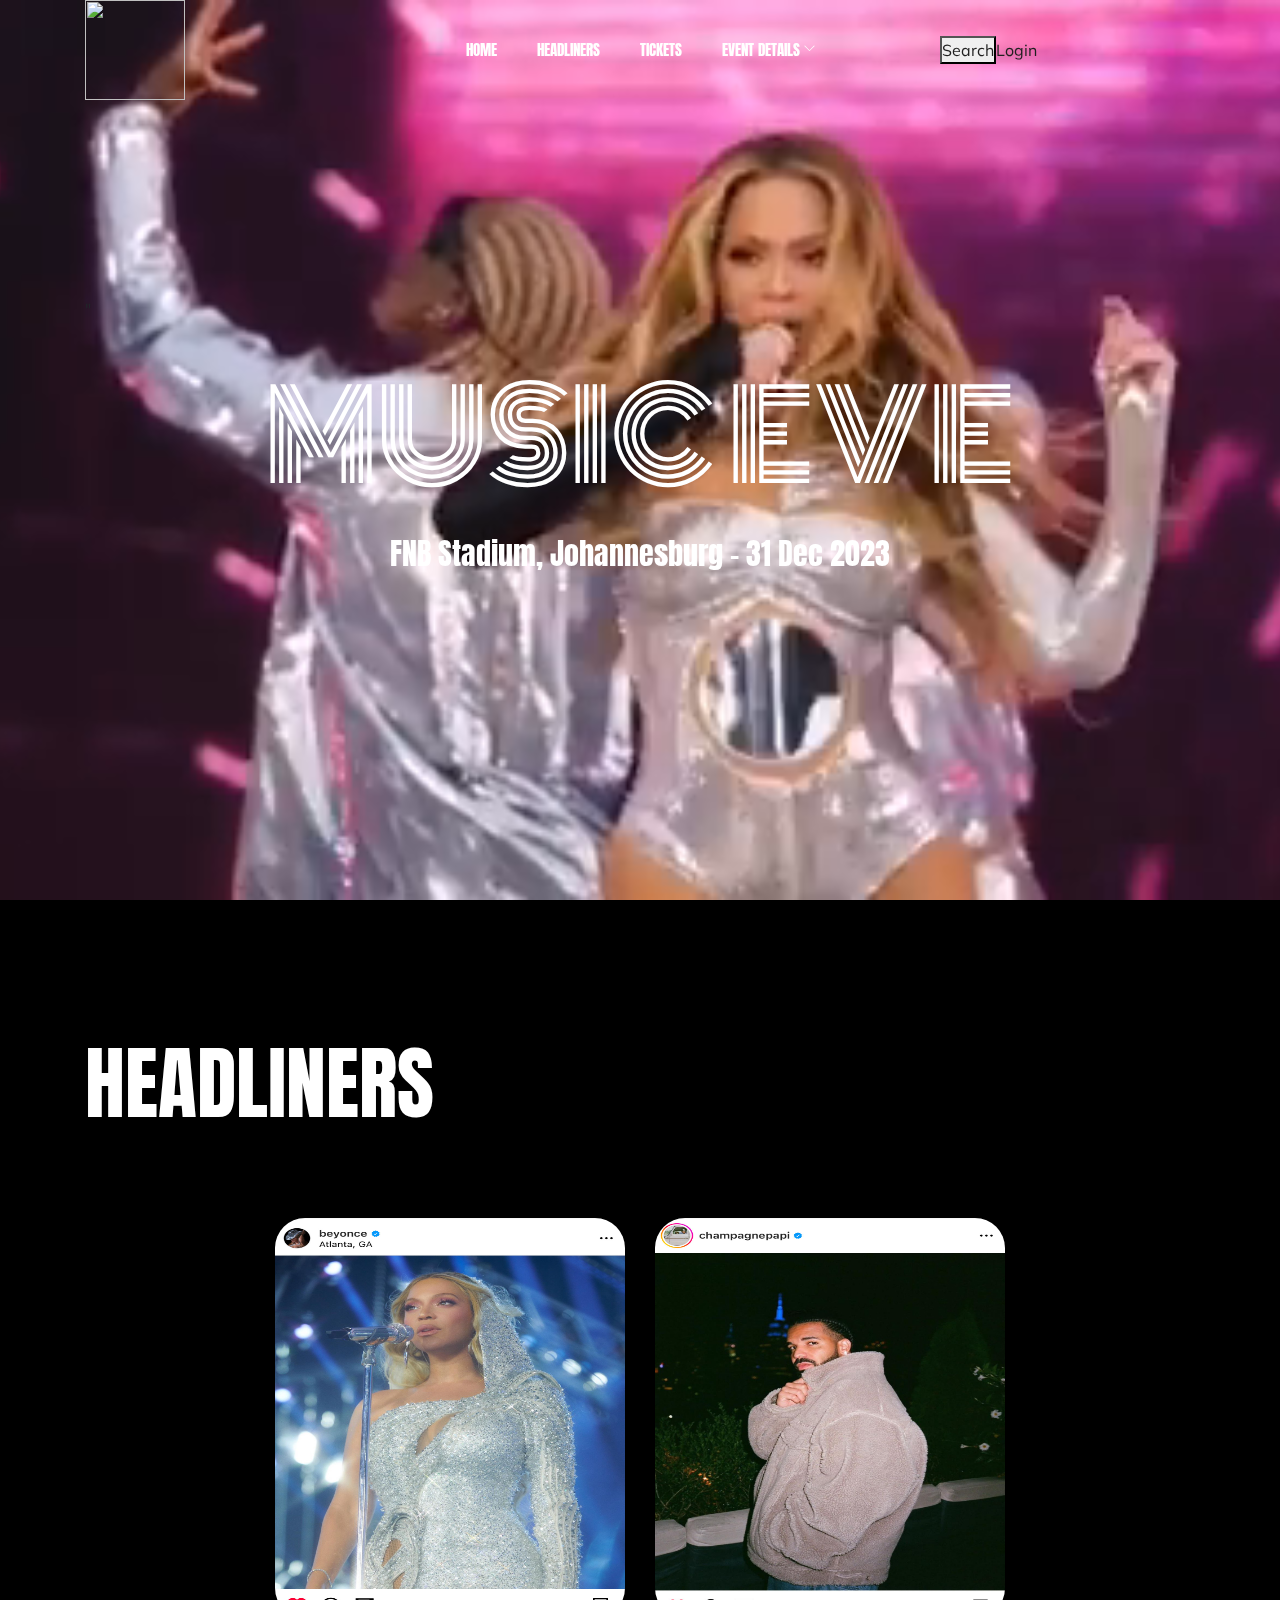
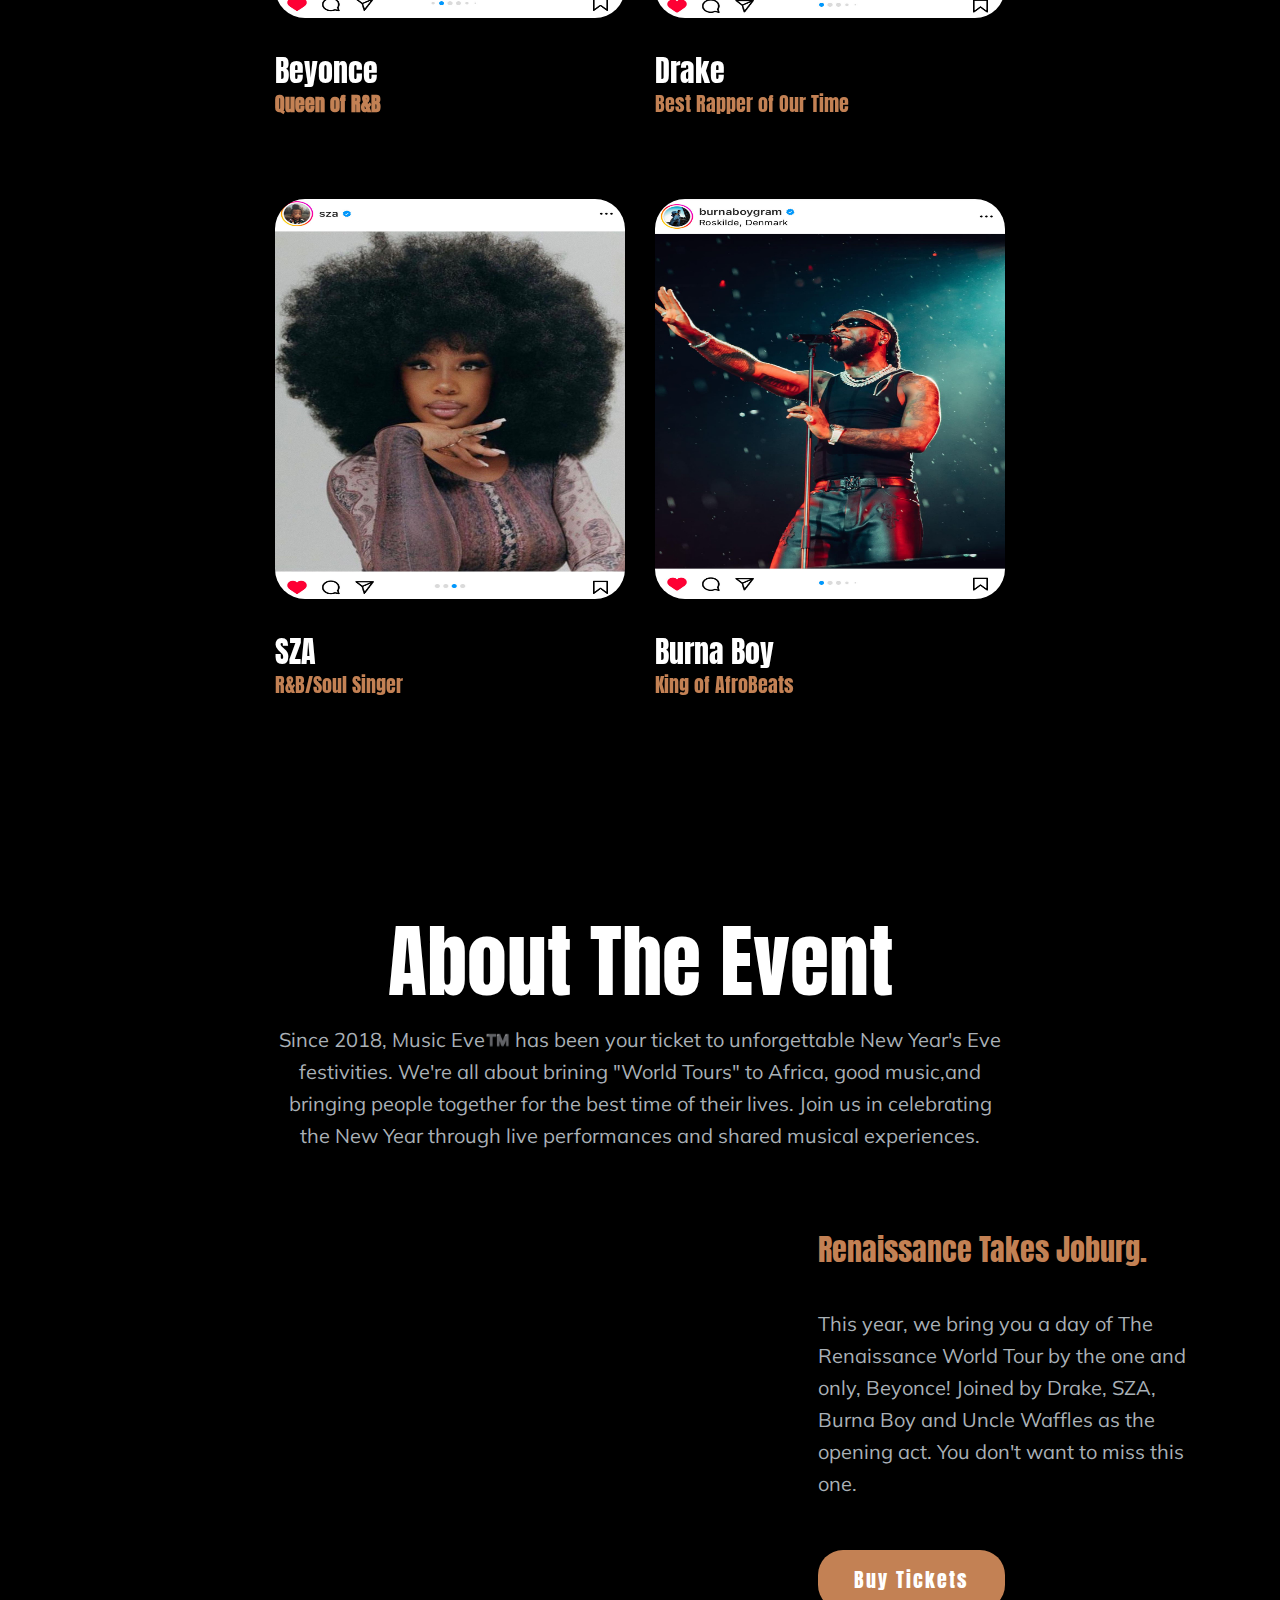
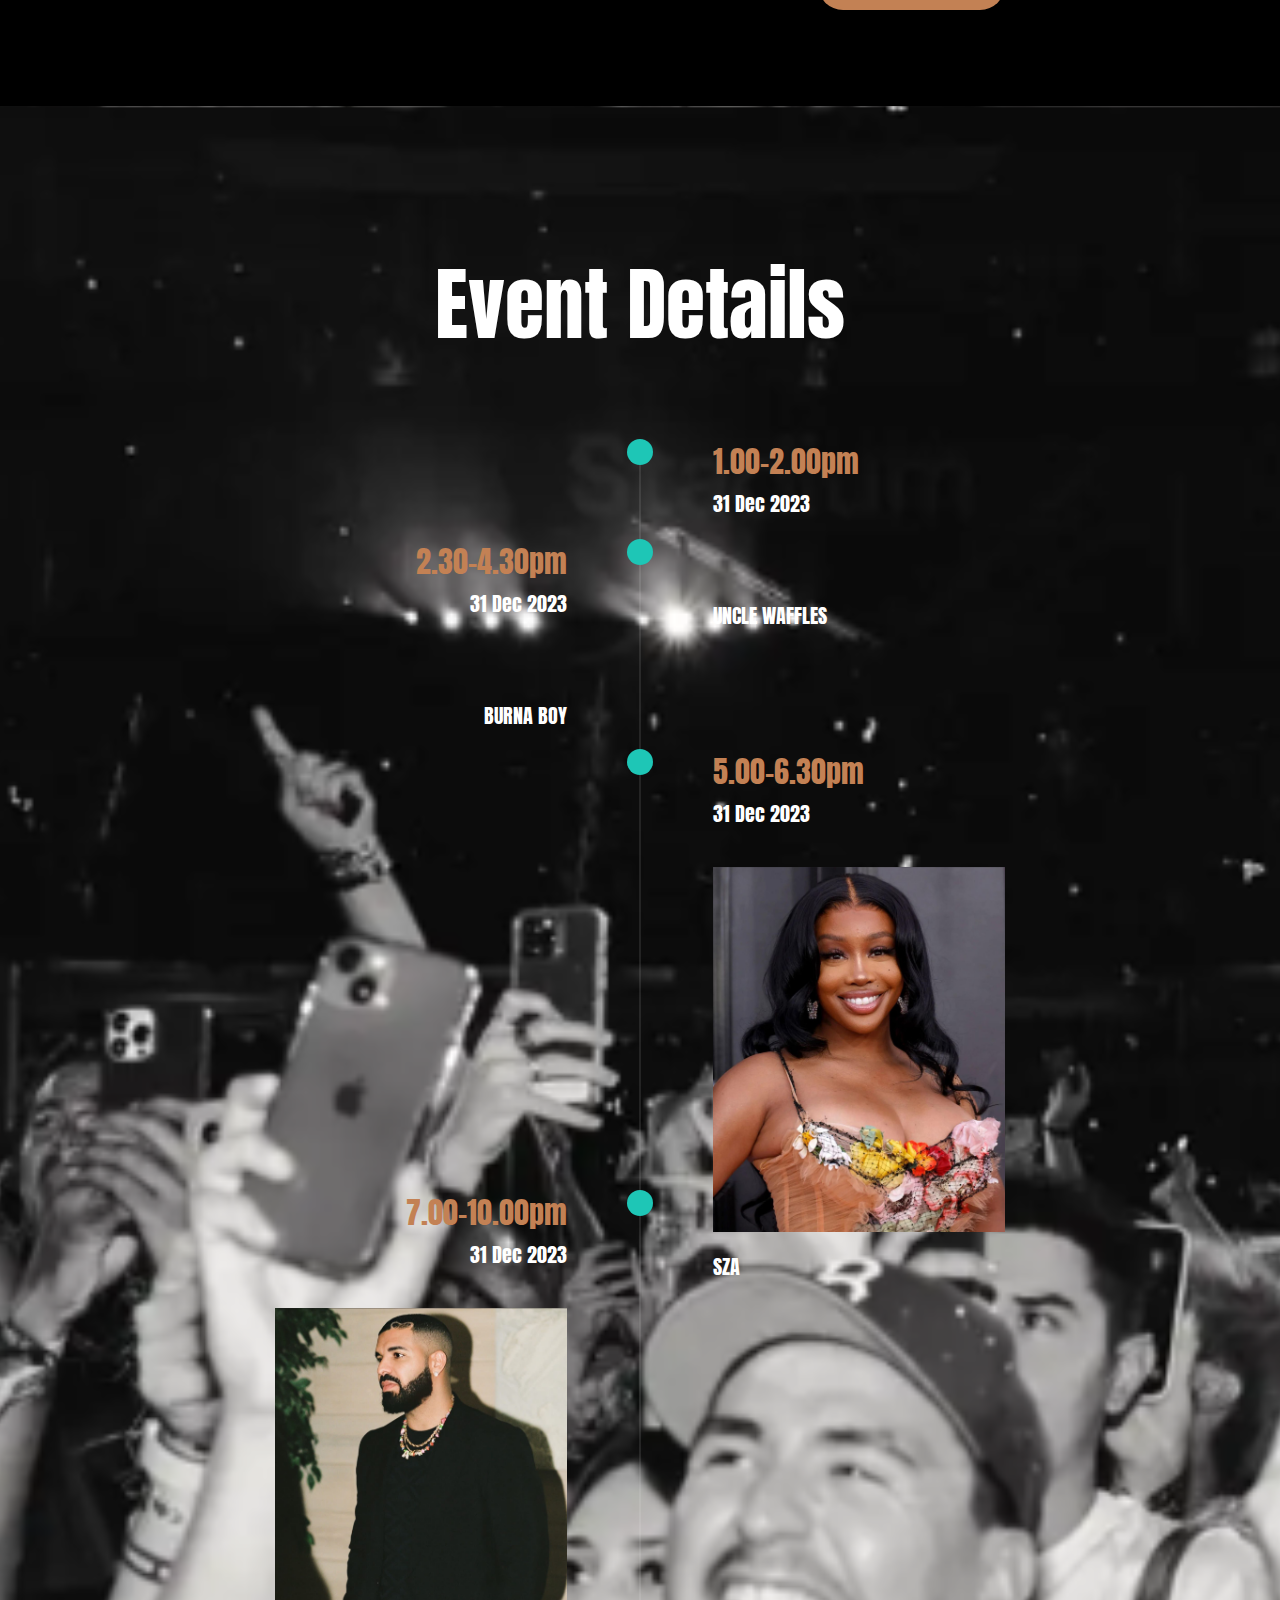
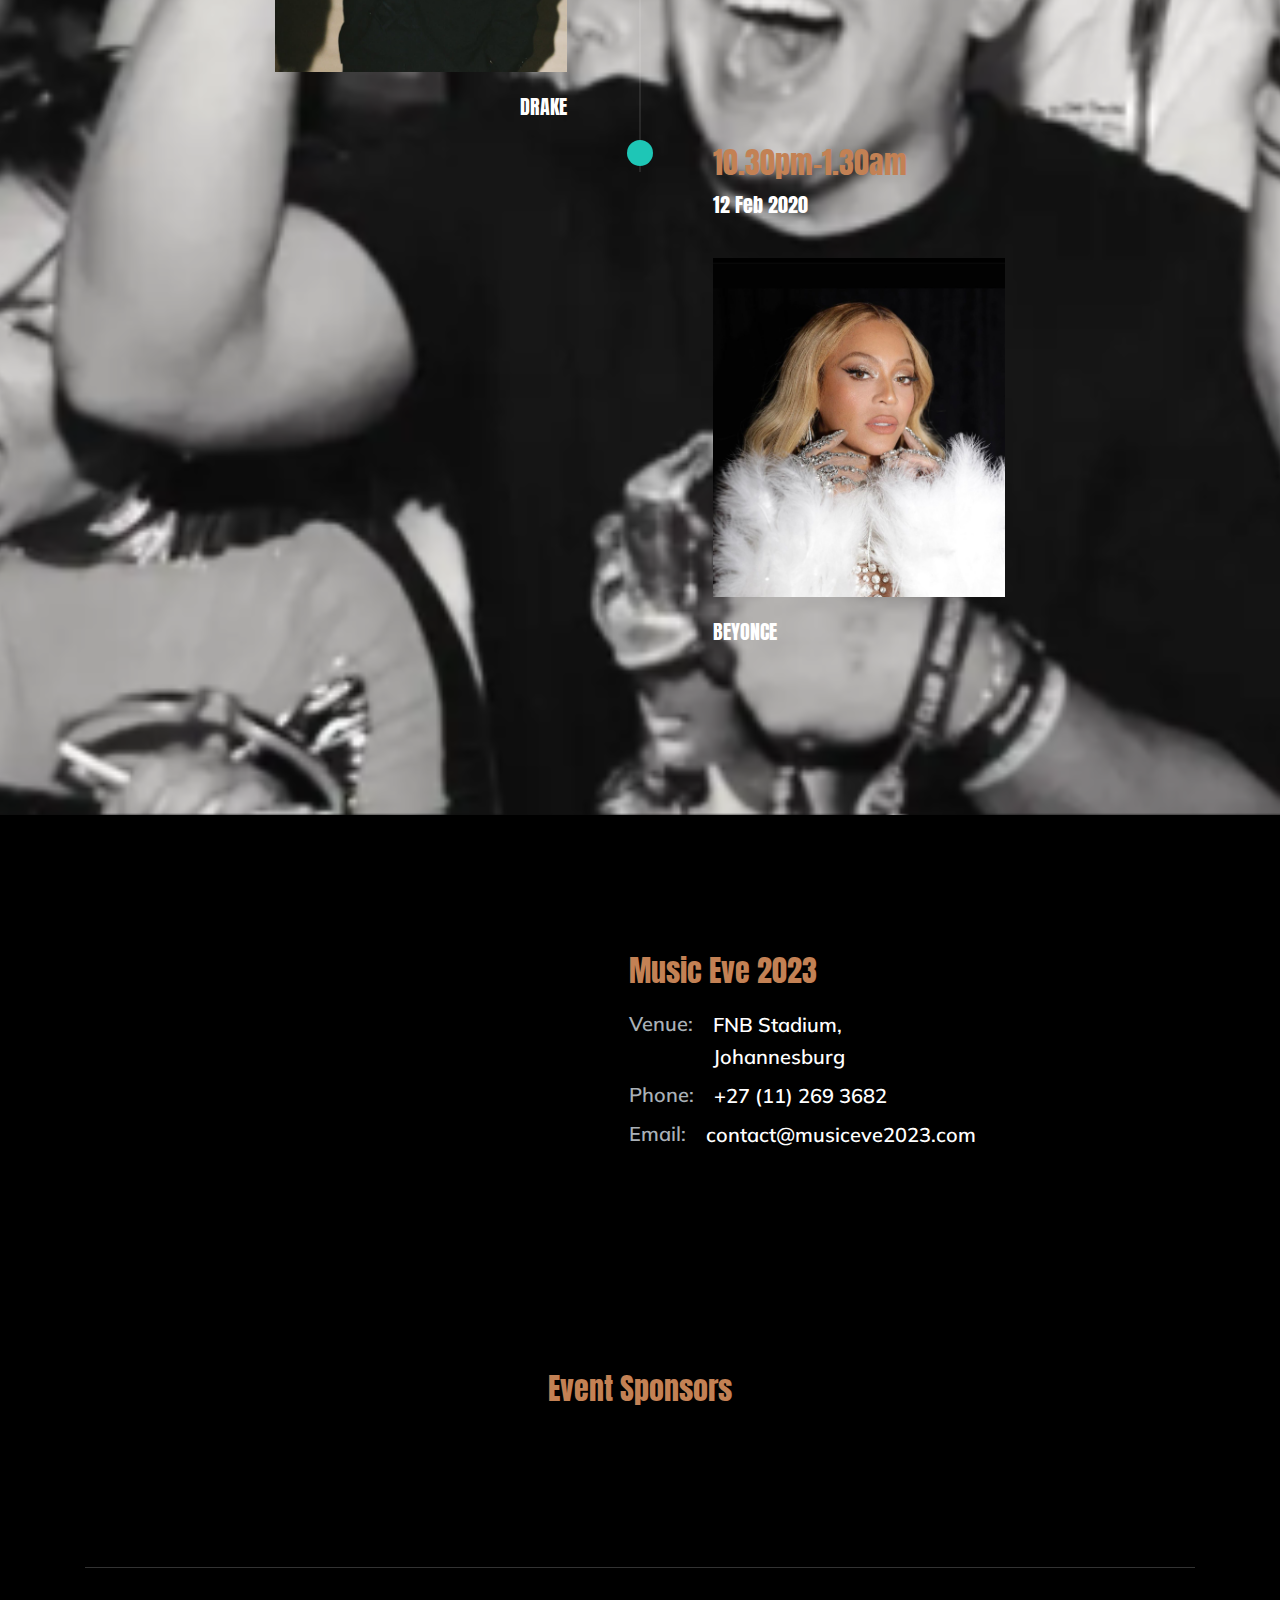
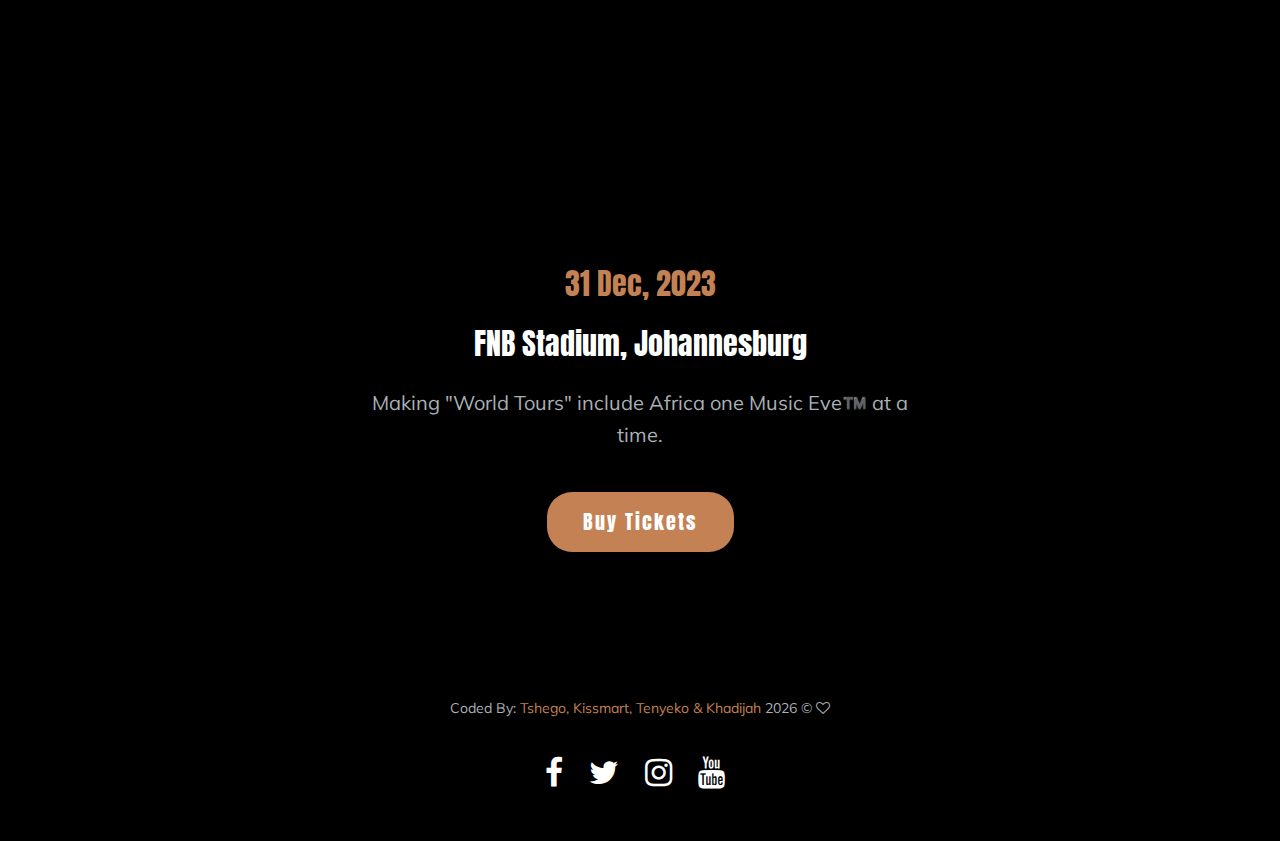
==== index.html @ 9829391b "updated" ====
<!DOCTYPE html>
<html class="no-js" lang="zxx">
  <head>
    <meta charset="utf-8" />
    <meta http-equiv="x-ua-compatible" content="ie=edge" />
    <title>MusicEve</title>
    <meta name="description" content="" />
    <meta name="viewport" content="width=device-width, initial-scale=1" />

    <!-- <link rel="manifest" href="site.webmanifest"> -->
    <link rel="shortcut icon" type="image/x-icon" href="img/favicon.png" />
    <!-- Place favicon.ico in the root directory -->

    <!-- CSS here --><style>
      * {
        margin: 0;
        padding: 0;
      }

      /* Default Design */
      .gfg-div {
        /* To make all elements center */
        display: flex;
        justify-content: center;
        align-items: center;

        /* Default Styling */
        margin: 20px auto;
        padding: 30px;
        font-size: 30px;
        width: 300px;
        height: 300px;
        background-color: darkseagreen;
        color: black;
      }

      /* For Desktop View */
      @media screen and (min-width: 1024px) {
        .gfg-div {
          background-color: #63c971;
          color: #fff;
        }
      }

      /* For Tablet View */
      @media screen and (min-device-width: 768px)
      and (max-device-width: 1024px) {
        .gfg-div {
          width: 400px;
          height: 400px;
          background-color: orange;
          color: black;
        }
      }

      /* For Mobile Portrait View */
      @media screen and (max-device-width: 480px)
      and (orientation: portrait) {
        .gfg-div {
          width: 200px;
          height: 200px;
          background-color: red;
          color: #fff;
        }
      }

      /* For Mobile Landscape View */
      @media screen and (max-device-width: 640px)
      and (orientation: landscape) {
        .gfg-div {
          width: 400px;
          height: 200px;
          background-color: cyan;
          color: black;
        }
      }

      /* For Mobile Phones Portrait or Landscape View */
      @media screen
      and (max-device-width: 640px) {
        .gfg-div {
          width: 400px;
          height: 200px;
          background-color: chartreuse;
          color: black;
        }
      }

      /* For iPhone 4 Portrait or Landscape View */
      @media screen and (min-device-width: 320px)
      and (-webkit-min-device-pixel-ratio: 2) {
        .gfg-div {
          width: 400px;
          height: 400px;
          background-color: brown;
          color: black;
        }
      }

      /* For iPhone 5 Portrait or Landscape View */
      @media (device-height: 568px)
      and (device-width: 320px)
      and (-webkit-min-device-pixel-ratio: 2) {
        .gfg-div {
          width: 400px;
          height: 400px;
          background-color: cornflowerblue;
          color: black;
        }
      }

      /* For iPhone 6 and 6 plus Portrait or Landscape View */
      @media (min-device-height: 667px)
      and (min-device-width: 375px)
      and (-webkit-min-device-pixel-ratio: 3) {
        .gfg-div {
          width: 400px;
          height: 400px;
          background-color: darkgoldenrod;
          color: black;
        }
      }
    </style>
    <link rel="stylesheet" href="css/bootstrap.min.css" />
    <link rel="stylesheet" href="css/owl.carousel.min.css" />
    <link rel="stylesheet" href="css/magnific-popup.css" />
    <link rel="stylesheet" href="css/font-awesome.min.css" />
    <link rel="stylesheet" href="css/themify-icons.css" />
    <link rel="stylesheet" href="css/gijgo.css" />
    <link rel="stylesheet" href="css/nice-select.css" />
    <link rel="stylesheet" href="css/animate.css" />
    <link rel="stylesheet" href="css/flaticon.css" />
    <link rel="stylesheet" href="css/slicknav.css" />

    <link rel="stylesheet" href="css/style.css" />
    <!-- <link rel="stylesheet" href="css/responsive.css"> -->
  </head>

  <body>
    <!--[if lte IE 9]>
      <p class="browserupgrade">
        You are using an <strong>outdated</strong> browser. Please
        <a href="https://browsehappy.com/">upgrade your browser</a> to improve
        your experience and security.
      </p>
    <![endif]-->

    <!-- header-start -->
    <header>
      <div class="header-area">
        <div id="sticky-header" class="main-header-area">
          <div class="container">
            <div class="header_bottom_border">
              <div class="row align-items-center">
                <div class="col-xl-3 col-lg-3">
                  <div class="logo">
                    <a href="index.html">
                      <img
                        src="https://media0.giphy.com/media/VCwlfY6euLud78jPTd/giphy-downsized-medium.gif"
                        alt=""
                        width="100"
                        height="100"
                      />
                    </a>
                  </div>
                </div>
                <div class="col-xl-6 col-lg-6">
                  <div class="main-menu d-none d-lg-block">
                    <nav>
                      <ul id="navigation">
                        <li><a href="index.html">Home</a></li>
                        <li><a href="#headliners">Headliners</a></li>
                        <li>
                          <a href="tickets.html">Tickets</a>
                        </li>
                        <li>
                          <a href="#"
                            >Event Details <i class="ti-angle-down"></i
                          ></a>
                          <ul class="submenu">
                            <li><a href="#about">About</a></li>
                            <li><a href="contact.html">Contact</a></li>
                            <li>
                              <a href="blog.html">Blog</a>
                            </li>
                          </ul>
                        </li>
                      </ul>
                    </nav>
                  </div>
                </div>
                <div class="col-xl-3 col-lg-3 d-none d-lg-block">
                  <div class="search-login-container">
                  <button onclick="search()">Search</button>
                    <div id="searchResults">
                    </div>
                    <div>
                        <a href="login.html">Login</a>
                      </div>
                    </div>
                  </div>
                </div>
                <div class="col-12">
                  <div class="mobile_menu d-block d-lg-none"></div>
                </div>
              </div>
            </div>
          </div>
        </div>
      </div>
    </header>
    <!-- header-end -->

    <!-- slider_area_start -->
    <div class="slider_area">
      <div class="single_slider d-flex align-items-center slider_bg_1">
        <div class="container">
          "<video
            id="background-video"
            autoplay
            loop
            muted
            poster="img/banner/banner.PNG"
          >
            <source src="img/banner/bannervid.mp4" type="video/mp4" />
          </video>
          <div class="row align-items-center justify-content-center">
            <div class="col-xl-12">
              <div class="slider_text text-center">
                <h3
                  class="wow fadeInLeft"
                  data-wow-duration="1s"
                  data-wow-delay=".4s"
                >
                  Music Eve
                </h3>
                <p
                  class="wow fadeInLeft"
                  data-wow-duration="1s"
                  data-wow-delay=".5s"
                >
                  FNB Stadium, Johannesburg - 31 Dec 2023
                </p>
              </div>
            </div>
          </div>
        </div>
      </div>
    </div>
    <!-- slider_area_end -->

    <!-- performar_area_start  -->
    <div id="headliners" class="performar_area black_bg">
      <div class="container">
        <div class="row">
          <div class="col-lg-12">
            <div class="section_title mb-80">
              <h3
                class="wow fadeInRight"
                data-wow-duration="1s"
                data-wow-delay=".3s"
              >
                HEADLINERS
              </h3>
            </div>
          </div>
        </div>
        <div class="row justify-content-center">
          <div class="col-lg-8">
            <div class="row">
              <div class="col-lg-6 col-md-6">
                <div
                  class="single_performer wow fadeInUp"
                  data-wow-duration="1s"
                  data-wow-delay=".3s"
                >
                  <div data-tilt class="thumb">
                    <img
                      src="img/performer/IMG_6556.jpeg"
                      height="400"
                      alt=""
                    />
                  </div>
                  <div class="performer_heading">
                    <h4>Beyonce</h4>
                    <span><strong> Queen of R&B</strong></span>
                  </div>
                </div>
              </div>
              <div class="col-lg-6 col-md-6">
                <div
                  class="single_performer wow fadeInUp"
                  data-wow-duration="1s"
                  data-wow-delay=".4s"
                >
                  <div data-tilt class="thumb">
                    <img
                      src="img/performer/IMG_6555.jpeg"
                      height="400"
                      alt=""
                    />
                  </div>
                  <div class="performer_heading">
                    <h4>Drake</h4>
                    <span>Best Rapper of Our Time</span>
                  </div>
                </div>
              </div>
              <div class="col-lg-6 col-md-6">
                <div
                  class="single_performer wow fadeInUp"
                  data-wow-duration="1s"
                  data-wow-delay=".5s"
                >
                  <div data-tilt class="thumb">
                    <img
                      src="img/performer/IMG_6550.jpeg"
                      height="400"
                      alt=""
                    />
                  </div>
                  <div class="performer_heading">
                    <h4>SZA</h4>
                    <span>R&B/Soul Singer</span>
                  </div>
                </div>
              </div>
              <div class="col-lg-6 col-md-6">
                <div
                  class="single_performer wow fadeInUp"
                  data-wow-duration="1s"
                  data-wow-delay=".6s"
                >
                  <div data-tilt class="thumb">
                    <img
                      src="img/performer/IMG_6557.jpeg"
                      height="400"
                      alt=""
                    />
                  </div>
                  <div class="performer_heading">
                    <h4>Burna Boy</h4>
                    <span>King of AfroBeats</span>
                  </div>
                </div>
              </div>
            </div>
          </div>
        </div>
      </div>
    </div>
    <!-- performar_area_end  -->

    <!-- about_area_start  -->
    <div id="about" class="about_area black_bg">
      <div class="container">
        <div class="row justify-content-center">
          <div class="col-lg-8">
            <div class="section_title text-center mb-80">
              <br />
              <br />
              <br />
              <h3
                class="wow fadeInRight"
                data-wow-duration="1s"
                data-wow-delay=".3s"
              >
                About The Event
              </h3>
              <p
                class="wow fadeInRight"
                data-wow-duration="1s"
                data-wow-delay=".4s"
              >
                Since 2018, Music Eve™️ has been your ticket to unforgettable
                New Year's Eve festivities. We're all about brining "World
                Tours" to Africa, good music,and bringing people together for
                the best time of their lives. Join us in celebrating the New
                Year through live performances and shared musical experiences.
              </p>
            </div>
          </div>
        </div>
        <div class="row align-items-center">
          <div class="col-lg-7 col-md-6">
            <div class="about_thumb">
              <div
                class="thumb_inner wow fadeInUp"
                data-wow-duration="1s"
                data-wow-delay=".3s"
              >
                <img
                  src="https://media.tenor.com/cliXbsdMbyoAAAAd/beyonce.gif"
                  alt=""
                />
              </div>
            </div>
          </div>
          <div class="col-lg-5 col-md-6">
            <div class="about_info pl-68">
              <h4
                class="wow fadeInLeft"
                data-wow-duration="1s"
                data-wow-delay=".5s"
              >
                Renaissance Takes Joburg.
              </h4>
              <p
                class="wow fadeInLeft"
                data-wow-duration="1s"
                data-wow-delay=".6s"
              >
                This year, we bring you a day of The Renaissance World Tour by
                the one and only, Beyonce! Joined by Drake, SZA, Burna Boy and
                Uncle Waffles as the opening act. You don't want to miss this
                one.
              </p>
              <a
                href="tickets.html"
                class="boxed-btn3 wow fadeInLeft"
                data-wow-duration="1s"
                data-wow-delay=".7s"
                >Buy Tickets</a
              >
              <br />
              <br />
              <br />
              <br />
              <br />
            </div>
          </div>
        </div>
      </div>

      <!-- about_area_end  -->

      <div class="program_details_area detials_bg_1">
        <div class="container">
          <div class="row">
            <div class="col-lg-12">
              <div
                class="section_title text-center mb-80 wow fadeInRight"
                data-wow-duration="1s"
                data-wow-delay=".3s"
              >
                <h3>Event Details</h3>
              </div>
            </div>
          </div>
          <div class="row justify-content-center">
            <div class="col-lg-8">
              <div class="program_detail_wrap">
                <div class="single_propram">
                  <div class="inner_wrap">
                    <div class="circle_img"></div>
                    <div class="porgram_top">
                      <span
                        class="wow fadeInLeft"
                        data-wow-duration="1s"
                        data-wow-delay=".3s"
                        >1.00-2.00pm</span
                      >
                      <h4
                        class="wow fadeInUp"
                        data-wow-duration="1s"
                        data-wow-delay=".4s"
                      >
                        31 Dec 2023
                      </h4>
                    </div>
                    <div
                      class="thumb wow fadeInUp"
                      data-wow-duration="1s"
                      data-wow-delay=".5s"
                    >
                      <img
                        src="https://i.scdn.co/image/ab6761610000e5eb9f4ce948decb16a7a31039d2"
                        alt=""
                      />
                    </div>
                    <h4
                      class="wow fadeInUp"
                      data-wow-duration="1s"
                      data-wow-delay=".6s"
                    >
                      UNCLE WAFFLES
                    </h4>
                  </div>
                </div>
                <div class="single_propram">
                  <div class="inner_wrap">
                    <div class="circle_img"></div>
                    <div class="porgram_top">
                      <span
                        class="wow fadeInRight"
                        data-wow-duration="1s"
                        data-wow-delay=".3s"
                        >2.30-4.30pm</span
                      >
                      <h4
                        class="wow fadeInRight"
                        data-wow-duration="1s"
                        data-wow-delay=".4s"
                      >
                        31 Dec 2023
                      </h4>
                    </div>
                    <div
                      class="thumb wow fadeInRight"
                      data-wow-duration="1s"
                      data-wow-delay=".5s"
                    >
                      <img
                        src="https://yt3.googleusercontent.com/P6SjTt-BXjTWeUcpBX-dDUcLhpCboucwr6PN0cpvR3Z7BNq7V0-CmUbVPjGbWyB33ZaO9APa=s900-c-k-c0x00ffffff-no-rj"
                        alt=""
                      />
                    </div>
                    <h4
                      class="wow fadeInRight"
                      data-wow-duration="1s"
                      data-wow-delay=".6s"
                    >
                      BURNA BOY
                    </h4>
                  </div>
                </div>
                <div class="single_propram">
                  <div class="inner_wrap">
                    <div class="circle_img"></div>
                    <div class="porgram_top">
                      <span
                        class="wow fadeInLeft"
                        data-wow-duration="1s"
                        data-wow-delay=".3s"
                        >5.00-6.30pm</span
                      >
                      <h4
                        class="wow fadeInUp"
                        data-wow-duration="1s"
                        data-wow-delay=".4s"
                      >
                        31 Dec 2023
                      </h4>
                    </div>
                    <div
                      class="thumb wow fadeInUp"
                      data-wow-duration="1s"
                      data-wow-delay=".5s"
                    >
                      <img src="img/program_details/solana.jpeg" alt="" />
                    </div>
                    <h4
                      class="wow fadeInUp"
                      data-wow-duration="1s"
                      data-wow-delay=".6s"
                    >
                      SZA
                    </h4>
                  </div>
                </div>
                <div class="single_propram">
                  <div class="inner_wrap">
                    <div class="circle_img"></div>
                    <div class="porgram_top">
                      <span
                        class="wow fadeInRight"
                        data-wow-duration="1s"
                        data-wow-delay=".3s"
                        >7.00-10.00pm</span
                      >
                      <h4
                        class="wow fadeInRight"
                        data-wow-duration="1s"
                        data-wow-delay=".4s"
                      >
                        31 Dec 2023
                      </h4>
                    </div>
                    <div
                      class="thumb wow fadeInRight"
                      data-wow-duration="1s"
                      data-wow-delay=".5s"
                    >
                      <img src="img/program_details/drizzy.jpeg" alt="" />
                    </div>
                    <h4
                      class="wow fadeInRight"
                      data-wow-duration="1s"
                      data-wow-delay=".6s"
                    >
                      DRAKE
                    </h4>
                  </div>
                </div>
                <div class="single_propram">
                  <div class="inner_wrap">
                    <div class="circle_img"></div>
                    <div class="porgram_top">
                      <span
                        class="wow fadeInLeft"
                        data-wow-duration="1s"
                        data-wow-delay=".3s"
                        >10.30pm-1.30am</span
                      >
                      <h4
                        class="wow fadeInUp"
                        data-wow-duration="1s"
                        data-wow-delay=".4s"
                      >
                        12 Feb 2020
                      </h4>
                    </div>
                    <div
                      class="thumb wow fadeInUp"
                      data-wow-duration="1s"
                      data-wow-delay=".5s"
                    >
                      <img src="img/program_details/bey.jpeg" alt="" />
                    </div>
                    <h4
                      class="wow fadeInUp"
                      data-wow-duration="1s"
                      data-wow-delay=".6s"
                    >
                      BEYONCE
                    </h4>
                  </div>
                </div>
              </div>
            </div>
          </div>
        </div>
      </div>

      <!-- map_area_start  -->
      <div id="venue" class="map_area">
        <div
          id="map"
          style="height: 0px; position: relative; overflow: hidden"
        ></div>
        <iframe
          src="https://www.google.com/maps/embed?pb=!1m18!1m12!1m3!1d3578.828789287767!2d27.980080474511663!3d-26.234752065217133!2m3!1f0!2f0!3f0!3m2!1i1024!2i768!4f13.1!3m3!1m2!1s0x1e95090d44757ecb%3A0x12892e9b33f65a14!2sFNB%20Stadium!5e0!3m2!1sen!2sza!4v1694291629466!5m2!1sen!2sza"
          width="1348"
          height="400"
          style="border: 0"
          allowfullscreen=""
          loading="lazy"
          referrerpolicy="no-referrer-when-downgrade"
        ></iframe>
        <br />
        <div
          class="location_information black_bg wow fadeInUp"
          data-wow-duration="1s"
          data-wow-delay=".3s"
        >
          <h3 id="contact">Music Eve 2023</h3>
          <div class="info_wrap">
            <div class="single_info">
              <span>Venue:</span>
              <p>FNB Stadium, Johannesburg</p>
            </div>
            <div class="single_info">
              <span>Phone:</span>
              <p>+27 (11) 269 3682</p>
            </div>
            <div class="single_info">
              <span>Email:</span>
              <p>contact@musiceve2023.com</p>
            </div>
          </div>
        </div>
      </div>
      <!-- map_area_end  -->

      <!-- brand_area_start  -->
      <div class="brand_area black_bg">
        <div class="container black_bg">
          <div class="row">
            <div class="col-lg-12">
              <div class="section_title text-center mb-80">
                <h4
                  class="wow fadeInRight"
                  data-wow-duration="1s"
                  data-wow-delay=".3s"
                >
                  Event Sponsors
                </h4>
              </div>
            </div>
          </div>
          <div class="row">
            <div class="col-lg-12">
              <div class="brand_wrap">
                <div class="brand_active owl-carousel">
                  <div class="single_brand text-center">
                    <img src="img/brand/jw.png" alt="" />
                  </div>
                  <div class="single_brand text-center">
                    <img src="img/brand/mb.jpg" alt="" />
                  </div>
                  <div class="single_brand text-center">
                    <img src="img/brand/ninefour7.jpg" alt="" />
                  </div>
                  <div class="single_brand text-center">
                    <img src="img/brand/ultra.PNG" alt="" />
                  </div>
                  <div class="single_brand text-center">
                    <img src="img/brand/diageo.png" alt="" />
                  </div>
                </div>
              </div>
            </div>
          </div>
        </div>
      </div>
    </div>
    <!-- brand_area_end  -->
    <!-- footer_start  -->
    <footer class="footer">
      <div class="footer_top">
        <div class="container">
          <div class="row justify-content-center">
            <div class="col-lg-6 col-md-8">
              <div class="footer_widget">
                <div class="address_details text-center">
                  <h4
                    class="wow fadeInUp"
                    data-wow-duration="1s"
                    data-wow-delay=".3s"
                  >
                    31 Dec, 2023
                  </h4>
                  <h3
                    class="wow fadeInUp"
                    data-wow-duration="1s"
                    data-wow-delay=".4s"
                  >
                    FNB Stadium, Johannesburg
                  </h3>
                  <p
                    class="wow fadeInUp"
                    data-wow-duration="1s"
                    data-wow-delay=".5s"
                  >
                    Making "World Tours" include Africa one Music Eve™️ at a
                    time.
                  </p>
                  <a
                    href="tickets.html"
                    class="boxed-btn3 wow fadeInUp"
                    data-wow-duration="1s"
                    data-wow-delay=".6s"
                    >Buy Tickets</a
                  >
                </div>
              </div>
            </div>
          </div>
        </div>
      </div>
      <div class="copy-right_text">
        <div class="container">
          <div class="row">
            <div class="col-xl-12">
              <p
                class="copy_right text-center wow fadeInDown"
                data-wow-duration="1s"
                data-wow-delay=".5s"
              >
                <!-- Link back to Colorlib can't be removed. Template is licensed under CC BY 3.0. -->
                Coded By:
                <a href="https://colorlib.com" target="_blank"
                  >Tshego, Kissmart, Tenyeko & Khadijah</a
                >
                <script>
                  document.write(new Date().getFullYear());
                </script>
                &copy;
                <i class="fa fa-heart-o" aria-hidden="true"></i>
                <!-- Link back to Colorlib can't be removed. Template is licensed under CC BY 3.0. -->
              </p>
              <b><br /> </b>
              <!-- social media handles  -->
              <div class="d-flex justify-content-center">
                <ul class="social-icons">
                  <li>
                    <a class="facebook" href="#"
                      ><i class="fa fa-facebook"></i
                    ></a>
                  </li>
                  &nbsp&nbsp&nbsp&nbsp
                  <li>
                    <a class="twitter" href="#"
                      ><i class="fa fa-twitter"></i
                    ></a>
                  </li>
                  &nbsp&nbsp&nbsp&nbsp
                  <li>
                    <a class="linkedin" href="#"
                      ><i class="fa fa-instagram"></i
                    ></a>
                  </li>
                  &nbsp&nbsp&nbsp&nbsp
                  <li>
                    <a class="youtube" href="#"
                      ><i class="fa fa-youtube"></i
                    ></a>
                  </li>
                </ul>
              </div>
              <!-- social media handles end -->
            </div>
          </div>
        </div>
      </div>
    </footer>
    <!-- footer_end  -->

    <!-- JS here -->
    <script src="js/vendor/modernizr-3.5.0.min.js"></script>
    <script src="js/vendor/jquery-1.12.4.min.js"></script>
    <script src="js/popper.min.js"></script>
    <script src="js/bootstrap.min.js"></script>
    <script src="js/owl.carousel.min.js"></script>
    <script src="js/isotope.pkgd.min.js"></script>
    <script src="js/ajax-form.js"></script>
    <script src="js/waypoints.min.js"></script>
    <script src="js/jquery.counterup.min.js"></script>
    <script src="js/imagesloaded.pkgd.min.js"></script>
    <script src="js/scrollIt.js"></script>
    <script src="js/jquery.scrollUp.min.js"></script>
    <script src="js/wow.min.js"></script>
    <script src="js/gijgo.min.js"></script>
    <script src="js/nice-select.min.js"></script>
    <script src="js/jquery.slicknav.min.js"></script>
    <script src="js/jquery.magnific-popup.min.js"></script>
    <script src="js/tilt.jquery.js"></script>
    <script src="js/plugins.js"></script>

    <!--contact js-->
    <script src="js/contact.js"></script>
    <script src="js/jquery.ajaxchimp.min.js"></script>
    <script src="js/jquery.form.js"></script>
    <script src="js/jquery.validate.min.js"></script>
    <script src="js/mail-script.js"></script>

    <script src="js/main.js"></script>
    <script src="https://code.jquery.com/jquery-3.6.0.min.js"></script>
    <script>
  // Add event listener to the form
  document.getElementById("search").onsubmit = function(event) {
    event.preventDefault(); // Prevent form submission

    search(); // Call the search function
  };
      
  function search() {
  var searchInput = document.getElementById("searchInput").value;
  var searchResults = document.getElementById("searchResults");

  // Perform search logic here, matching keywords or artist names with upcoming events

  var results = [
    { title: "MusicEvent", artist: "Beyonce" },
    { title: "MusicEvent", artist: "Burna Boy" },
    { title: "MusicEvent", artist: "SZA" }
  ];

  // Display search results
  searchResults.innerHTML = "";
  for (var i = 0; i < results.length; i++) {
    var result = results[i];
    var resultElement = document.createElement("div");
    resultElement.innerHTML = "<h3>" + result.title + "</h3><p>Artist: " + result.artist + "</p>";
    searchResults.appendChild(resultElement);
  }
          }
        
    </script>
  </body>
</html>
---- css/themify-icons.css ----
@font-face {
	font-family: 'themify';
	src:url('../fonts/themify.eot?-fvbane');
	src:url('../fonts/themify.eot?#iefix-fvbane') format('embedded-opentype'),
		url('../fonts/themify.woff?-fvbane') format('woff'),
		url('../fonts/themify.ttf?-fvbane') format('truetype'),
		url('../fonts/themify.svg?-fvbane#themify') format('svg');
	font-weight: normal;
	font-style: normal;
}

[class^="ti-"], [class*=" ti-"] {
	font-family: 'themify';
	/* speak: none; */
	font-style: normal;
	font-weight: normal;
	font-variant: normal;
	text-transform: none;
	line-height: 1;

	/* Better Font Rendering =========== */
	-webkit-font-smoothing: antialiased;
	-moz-osx-font-smoothing: grayscale;
}

.ti-wand:before {
	content: "\e600";
}
.ti-volume:before {
	content: "\e601";
}
.ti-user:before {
	content: "\e602";
}
.ti-unlock:before {
	content: "\e603";
}
.ti-unlink:before {
	content: "\e604";
}
.ti-trash:before {
	content: "\e605";
}
.ti-thought:before {
	content: "\e606";
}
.ti-target:before {
	content: "\e607";
}
.ti-tag:before {
	content: "\e608";
}
.ti-tablet:before {
	content: "\e609";
}
.ti-star:before {
	content: "\e60a";
}
.ti-spray:before {
	content: "\e60b";
}
.ti-signal:before {
	content: "\e60c";
}
.ti-shopping-cart:before {
	content: "\e60d";
}
.ti-shopping-cart-full:before {
	content: "\e60e";
}
.ti-settings:before {
	content: "\e60f";
}
.ti-search:before {
	content: "\e610";
}
.ti-zoom-in:before {
	content: "\e611";
}
.ti-zoom-out:before {
	content: "\e612";
}
.ti-cut:before {
	content: "\e613";
}
.ti-ruler:before {
	content: "\e614";
}
.ti-ruler-pencil:before {
	content: "\e615";
}
.ti-ruler-alt:before {
	content: "\e616";
}
.ti-bookmark:before {
	content: "\e617";
}
.ti-bookmark-alt:before {
	content: "\e618";
}
.ti-reload:before {
	content: "\e619";
}
.ti-plus:before {
	content: "\e61a";
}
.ti-pin:before {
	content: "\e61b";
}
.ti-pencil:before {
	content: "\e61c";
}
.ti-pencil-alt:before {
	content: "\e61d";
}
.ti-paint-roller:before {
	content: "\e61e";
}
.ti-paint-bucket:before {
	content: "\e61f";
}
.ti-na:before {
	content: "\e620";
}
.ti-mobile:before {
	content: "\e621";
}
.ti-minus:before {
	content: "\e622";
}
.ti-medall:before {
	content: "\e623";
}
.ti-medall-alt:before {
	content: "\e624";
}
.ti-marker:before {
	content: "\e625";
}
.ti-marker-alt:before {
	content: "\e626";
}
.ti-arrow-up:before {
	content: "\e627";
}
.ti-arrow-right:before {
	content: "\e628";
}
.ti-arrow-left:before {
	content: "\e629";
}
.ti-arrow-down:before {
	content: "\e62a";
}
.ti-lock:before {
	content: "\e62b";
}
.ti-location-arrow:before {
	content: "\e62c";
}
.ti-link:before {
	content: "\e62d";
}
.ti-layout:before {
	content: "\e62e";
}
.ti-layers:before {
	content: "\e62f";
}
.ti-layers-alt:before {
	content: "\e630";
}
.ti-key:before {
	content: "\e631";
}
.ti-import:before {
	content: "\e632";
}
.ti-image:before {
	content: "\e633";
}
.ti-heart:before {
	content: "\e634";
}
.ti-heart-broken:before {
	content: "\e635";
}
.ti-hand-stop:before {
	content: "\e636";
}
.ti-hand-open:before {
	content: "\e637";
}
.ti-hand-drag:before {
	content: "\e638";
}
.ti-folder:before {
	content: "\e639";
}
.ti-flag:before {
	content: "\e63a";
}
.ti-flag-alt:before {
	content: "\e63b";
}
.ti-flag-alt-2:before {
	content: "\e63c";
}
.ti-eye:before {
	content: "\e63d";
}
.ti-export:before {
	content: "\e63e";
}
.ti-exchange-vertical:before {
	content: "\e63f";
}
.ti-desktop:before {
	content: "\e640";
}
.ti-cup:before {
	content: "\e641";
}
.ti-crown:before {
	content: "\e642";
}
.ti-comments:before {
	content: "\e643";
}
.ti-comment:before {
	content: "\e644";
}
.ti-comment-alt:before {
	content: "\e645";
}
.ti-close:before {
	content: "\e646";
}
.ti-clip:before {
	content: "\e647";
}
.ti-angle-up:before {
	content: "\e648";
}
.ti-angle-right:before {
	content: "\e649";
}
.ti-angle-left:before {
	content: "\e64a";
}
.ti-angle-down:before {
	content: "\e64b";
}
.ti-check:before {
	content: "\e64c";
}
.ti-check-box:before {
	content: "\e64d";
}
.ti-camera:before {
	content: "\e64e";
}
.ti-announcement:before {
	content: "\e64f";
}
.ti-brush:before {
	content: "\e650";
}
.ti-briefcase:before {
	content: "\e651";
}
.ti-bolt:before {
	content: "\e652";
}
.ti-bolt-alt:before {
	content: "\e653";
}
.ti-blackboard:before {
	content: "\e654";
}
.ti-bag:before {
	content: "\e655";
}
.ti-move:before {
	content: "\e656";
}
.ti-arrows-vertical:before {
	content: "\e657";
}
.ti-arrows-horizontal:before {
	content: "\e658";
}
.ti-fullscreen:before {
	content: "\e659";
}
.ti-arrow-top-right:before {
	content: "\e65a";
}
.ti-arrow-top-left:before {
	content: "\e65b";
}
.ti-arrow-circle-up:before {
	content: "\e65c";
}
.ti-arrow-circle-right:before {
	content: "\e65d";
}
.ti-arrow-circle-left:before {
	content: "\e65e";
}
.ti-arrow-circle-down:before {
	content: "\e65f";
}
.ti-angle-double-up:before {
	content: "\e660";
}
.ti-angle-double-right:before {
	content: "\e661";
}
.ti-angle-double-left:before {
	content: "\e662";
}
.ti-angle-double-down:before {
	content: "\e663";
}
.ti-zip:before {
	content: "\e664";
}
.ti-world:before {
	content: "\e665";
}
.ti-wheelchair:before {
	content: "\e666";
}
.ti-view-list:before {
	content: "\e667";
}
.ti-view-list-alt:before {
	content: "\e668";
}
.ti-view-grid:before {
	content: "\e669";
}
.ti-uppercase:before {
	content: "\e66a";
}
.ti-upload:before {
	content: "\e66b";
}
.ti-underline:before {
	content: "\e66c";
}
.ti-truck:before {
	content: "\e66d";
}
.ti-timer:before {
	content: "\e66e";
}
.ti-ticket:before {
	content: "\e66f";
}
.ti-thumb-up:before {
	content: "\e670";
}
.ti-thumb-down:before {
	content: "\e671";
}
.ti-text:before {
	content: "\e672";
}
.ti-stats-up:before {
	content: "\e673";
}
.ti-stats-down:before {
	content: "\e674";
}
.ti-split-v:before {
	content: "\e675";
}
.ti-split-h:before {
	content: "\e676";
}
.ti-smallcap:before {
	content: "\e677";
}
.ti-shine:before {
	content: "\e678";
}
.ti-shift-right:before {
	content: "\e679";
}
.ti-shift-left:before {
	content: "\e67a";
}
.ti-shield:before {
	content: "\e67b";
}
.ti-notepad:before {
	content: "\e67c";
}
.ti-server:before {
	content: "\e67d";
}
.ti-quote-right:before {
	content: "\e67e";
}
.ti-quote-left:before {
	content: "\e67f";
}
.ti-pulse:before {
	content: "\e680";
}
.ti-printer:before {
	content: "\e681";
}
.ti-power-off:before {
	content: "\e682";
}
.ti-plug:before {
	content: "\e683";
}
.ti-pie-chart:before {
	content: "\e684";
}
.ti-paragraph:before {
	content: "\e685";
}
.ti-panel:before {
	content: "\e686";
}
.ti-package:before {
	content: "\e687";
}
.ti-music:before {
	content: "\e688";
}
.ti-music-alt:before {
	content: "\e689";
}
.ti-mouse:before {
	content: "\e68a";
}
.ti-mouse-alt:before {
	content: "\e68b";
}
.ti-money:before {
	content: "\e68c";
}
.ti-microphone:before {
	content: "\e68d";
}
.ti-menu:before {
	content: "\e68e";
}
.ti-menu-alt:before {
	content: "\e68f";
}
.ti-map:before {
	content: "\e690";
}
.ti-map-alt:before {
	content: "\e691";
}
.ti-loop:before {
	content: "\e692";
}
.ti-location-pin:before {
	content: "\e693";
}
.ti-list:before {
	content: "\e694";
}
.ti-light-bulb:before {
	content: "\e695";
}
.ti-Italic:before {
	content: "\e696";
}
.ti-info:before {
	content: "\e697";
}
.ti-infinite:before {
	content: "\e698";
}
.ti-id-badge:before {
	content: "\e699";
}
.ti-hummer:before {
	content: "\e69a";
}
.ti-home:before {
	content: "\e69b";
}
.ti-help:before {
	content: "\e69c";
}
.ti-headphone:before {
	content: "\e69d";
}
.ti-harddrives:before {
	content: "\e69e";
}
.ti-harddrive:before {
	content: "\e69f";
}
.ti-gift:before {
	content: "\e6a0";
}
.ti-game:before {
	content: "\e6a1";
}
.ti-filter:before {
	content: "\e6a2";
}
.ti-files:before {
	content: "\e6a3";
}
.ti-file:before {
	content: "\e6a4";
}
.ti-eraser:before {
	content: "\e6a5";
}
.ti-envelope:before {
	content: "\e6a6";
}
.ti-download:before {
	content: "\e6a7";
}
.ti-direction:before {
	content: "\e6a8";
}
.ti-direction-alt:before {
	content: "\e6a9";
}
.ti-dashboard:before {
	content: "\e6aa";
}
.ti-control-stop:before {
	content: "\e6ab";
}
.ti-control-shuffle:before {
	content: "\e6ac";
}
.ti-control-play:before {
	content: "\e6ad";
}
.ti-control-pause:before {
	content: "\e6ae";
}
.ti-control-forward:before {
	content: "\e6af";
}
.ti-control-backward:before {
	content: "\e6b0";
}
.ti-cloud:before {
	content: "\e6b1";
}
.ti-cloud-up:before {
	content: "\e6b2";
}
.ti-cloud-down:before {
	content: "\e6b3";
}
.ti-clipboard:before {
	content: "\e6b4";
}
.ti-car:before {
	content: "\e6b5";
}
.ti-calendar:before {
	content: "\e6b6";
}
.ti-book:before {
	content: "\e6b7";
}
.ti-bell:before {
	content: "\e6b8";
}
.ti-basketball:before {
	content: "\e6b9";
}
.ti-bar-chart:before {
	content: "\e6ba";
}
.ti-bar-chart-alt:before {
	content: "\e6bb";
}
.ti-back-right:before {
	content: "\e6bc";
}
.ti-back-left:before {
	content: "\e6bd";
}
.ti-arrows-corner:before {
	content: "\e6be";
}
.ti-archive:before {
	content: "\e6bf";
}
.ti-anchor:before {
	content: "\e6c0";
}
.ti-align-right:before {
	content: "\e6c1";
}
.ti-align-left:before {
	content: "\e6c2";
}
.ti-align-justify:before {
	content: "\e6c3";
}
.ti-align-center:before {
	content: "\e6c4";
}
.ti-alert:before {
	content: "\e6c5";
}
.ti-alarm-clock:before {
	content: "\e6c6";
}
.ti-agenda:before {
	content: "\e6c7";
}
.ti-write:before {
	content: "\e6c8";
}
.ti-window:before {
	content: "\e6c9";
}
.ti-widgetized:before {
	content: "\e6ca";
}
.ti-widget:before {
	content: "\e6cb";
}
.ti-widget-alt:before {
	content: "\e6cc";
}
.ti-wallet:before {
	content: "\e6cd";
}
.ti-video-clapper:before {
	content: "\e6ce";
}
.ti-video-camera:before {
	content: "\e6cf";
}
.ti-vector:before {
	content: "\e6d0";
}
.ti-themify-logo:before {
	content: "\e6d1";
}
.ti-themify-favicon:before {
	content: "\e6d2";
}
.ti-themify-favicon-alt:before {
	content: "\e6d3";
}
.ti-support:before {
	content: "\e6d4";
}
.ti-stamp:before {
	content: "\e6d5";
}
.ti-split-v-alt:before {
	content: "\e6d6";
}
.ti-slice:before {
	content: "\e6d7";
}
.ti-shortcode:before {
	content: "\e6d8";
}
.ti-shift-right-alt:before {
	content: "\e6d9";
}
.ti-shift-left-alt:before {
	content: "\e6da";
}
.ti-ruler-alt-2:before {
	content: "\e6db";
}
.ti-receipt:before {
	content: "\e6dc";
}
.ti-pin2:before {
	content: "\e6dd";
}
.ti-pin-alt:before {
	content: "\e6de";
}
.ti-pencil-alt2:before {
	content: "\e6df";
}
.ti-palette:before {
	content: "\e6e0";
}
.ti-more:before {
	content: "\e6e1";
}
.ti-more-alt:before {
	content: "\e6e2";
}
.ti-microphone-alt:before {
	content: "\e6e3";
}
.ti-magnet:before {
	content: "\e6e4";
}
.ti-line-double:before {
	content: "\e6e5";
}
.ti-line-dotted:before {
	content: "\e6e6";
}
.ti-line-dashed:before {
	content: "\e6e7";
}
.ti-layout-width-full:before {
	content: "\e6e8";
}
.ti-layout-width-default:before {
	content: "\e6e9";
}
.ti-layout-width-default-alt:before {
	content: "\e6ea";
}
.ti-layout-tab:before {
	content: "\e6eb";
}
.ti-layout-tab-window:before {
	content: "\e6ec";
}
.ti-layout-tab-v:before {
	content: "\e6ed";
}
.ti-layout-tab-min:before {
	content: "\e6ee";
}
.ti-layout-slider:before {
	content: "\e6ef";
}
.ti-layout-slider-alt:before {
	content: "\e6f0";
}
.ti-layout-sidebar-right:before {
	content: "\e6f1";
}
.ti-layout-sidebar-none:before {
	content: "\e6f2";
}
.ti-layout-sidebar-left:before {
	content: "\e6f3";
}
.ti-layout-placeholder:before {
	content: "\e6f4";
}
.ti-layout-menu:before {
	content: "\e6f5";
}
.ti-layout-menu-v:before {
	content: "\e6f6";
}
.ti-layout-menu-separated:before {
	content: "\e6f7";
}
.ti-layout-menu-full:before {
	content: "\e6f8";
}
.ti-layout-media-right-alt:before {
	content: "\e6f9";
}
.ti-layout-media-right:before {
	content: "\e6fa";
}
.ti-layout-media-overlay:before {
	content: "\e6fb";
}
.ti-layout-media-overlay-alt:before {
	content: "\e6fc";
}
.ti-layout-media-overlay-alt-2:before {
	content: "\e6fd";
}
.ti-layout-media-left-alt:before {
	content: "\e6fe";
}
.ti-layout-media-left:before {
	content: "\e6ff";
}
.ti-layout-media-center-alt:before {
	content: "\e700";
}
.ti-layout-media-center:before {
	content: "\e701";
}
.ti-layout-list-thumb:before {
	content: "\e702";
}
.ti-layout-list-thumb-alt:before {
	content: "\e703";
}
.ti-layout-list-post:before {
	content: "\e704";
}
.ti-layout-list-large-image:before {
	content: "\e705";
}
.ti-layout-line-solid:before {
	content: "\e706";
}
.ti-layout-grid4:before {
	content: "\e707";
}
.ti-layout-grid3:before {
	content: "\e708";
}
.ti-layout-grid2:before {
	content: "\e709";
}
.ti-layout-grid2-thumb:before {
	content: "\e70a";
}
.ti-layout-cta-right:before {
	content: "\e70b";
}
.ti-layout-cta-left:before {
	content: "\e70c";
}
.ti-layout-cta-center:before {
	content: "\e70d";
}
.ti-layout-cta-btn-right:before {
	content: "\e70e";
}
.ti-layout-cta-btn-left:before {
	content: "\e70f";
}
.ti-layout-column4:before {
	content: "\e710";
}
.ti-layout-column3:before {
	content: "\e711";
}
.ti-layout-column2:before {
	content: "\e712";
}
.ti-layout-accordion-separated:before {
	content: "\e713";
}
.ti-layout-accordion-merged:before {
	content: "\e714";
}
.ti-layout-accordion-list:before {
	content: "\e715";
}
.ti-ink-pen:before {
	content: "\e716";
}
.ti-info-alt:before {
	content: "\e717";
}
.ti-help-alt:before {
	content: "\e718";
}
.ti-headphone-alt:before {
	content: "\e719";
}
.ti-hand-point-up:before {
	content: "\e71a";
}
.ti-hand-point-right:before {
	content: "\e71b";
}
.ti-hand-point-left:before {
	content: "\e71c";
}
.ti-hand-point-down:before {
	content: "\e71d";
}
.ti-gallery:before {
	content: "\e71e";
}
.ti-face-smile:before {
	content: "\e71f";
}
.ti-face-sad:before {
	content: "\e720";
}
.ti-credit-card:before {
	content: "\e721";
}
.ti-control-skip-forward:before {
	content: "\e722";
}
.ti-control-skip-backward:before {
	content: "\e723";
}
.ti-control-record:before {
	content: "\e724";
}
.ti-control-eject:before {
	content: "\e725";
}
.ti-comments-smiley:before {
	content: "\e726";
}
.ti-brush-alt:before {
	content: "\e727";
}
.ti-youtube:before {
	content: "\e728";
}
.ti-vimeo:before {
	content: "\e729";
}
.ti-twitter:before {
	content: "\e72a";
}
.ti-time:before {
	content: "\e72b";
}
.ti-tumblr:before {
	content: "\e72c";
}
.ti-skype:before {
	content: "\e72d";
}
.ti-share:before {
	content: "\e72e";
}
.ti-share-alt:before {
	content: "\e72f";
}
.ti-rocket:before {
	content: "\e730";
}
.ti-pinterest:before {
	content: "\e731";
}
.ti-new-window:before {
	content: "\e732";
}
.ti-microsoft:before {
	content: "\e733";
}
.ti-list-ol:before {
	content: "\e734";
}
.ti-linkedin:before {
	content: "\e735";
}
.ti-layout-sidebar-2:before {
	content: "\e736";
}
.ti-layout-grid4-alt:before {
	content: "\e737";
}
.ti-layout-grid3-alt:before {
	content: "\e738";
}
.ti-layout-grid2-alt:before {
	content: "\e739";
}
.ti-layout-column4-alt:before {
	content: "\e73a";
}
.ti-layout-column3-alt:before {
	content: "\e73b";
}
.ti-layout-column2-alt:before {
	content: "\e73c";
}
.ti-instagram:before {
	content: "\e73d";
}
.ti-google:before {
	content: "\e73e";
}
.ti-github:before {
	content: "\e73f";
}
.ti-flickr:before {
	content: "\e740";
}
.ti-facebook:before {
	content: "\e741";
}
.ti-dropbox:before {
	content: "\e742";
}
.ti-dribbble:before {
	content: "\e743";
}
.ti-apple:before {
	content: "\e744";
}
.ti-android:before {
	content: "\e745";
}
.ti-save:before {
	content: "\e746";
}
.ti-save-alt:before {
	content: "\e747";
}
.ti-yahoo:before {
	content: "\e748";
}
.ti-wordpress:before {
	content: "\e749";
}
.ti-vimeo-alt:before {
	content: "\e74a";
}
.ti-twitter-alt:before {
	content: "\e74b";
}
.ti-tumblr-alt:before {
	content: "\e74c";
}
.ti-trello:before {
	content: "\e74d";
}
.ti-stack-overflow:before {
	content: "\e74e";
}
.ti-soundcloud:before {
	content: "\e74f";
}
.ti-sharethis:before {
	content: "\e750";
}
.ti-sharethis-alt:before {
	content: "\e751";
}
.ti-reddit:before {
	content: "\e752";
}
.ti-pinterest-alt:before {
	content: "\e753";
}
.ti-microsoft-alt:before {
	content: "\e754";
}
.ti-linux:before {
	content: "\e755";
}
.ti-jsfiddle:before {
	content: "\e756";
}
.ti-joomla:before {
	content: "\e757";
}
.ti-html5:before {
	content: "\e758";
}
.ti-flickr-alt:before {
	content: "\e759";
}
.ti-email:before {
	content: "\e75a";
}
.ti-drupal:before {
	content: "\e75b";
}
.ti-dropbox-alt:before {
	content: "\e75c";
}
.ti-css3:before {
	content: "\e75d";
}
.ti-rss:before {
	content: "\e75e";
}
.ti-rss-alt:before {
	content: "\e75f";
}
---- css/gijgo.css ----
.gj-button {
    background-color: #f5f5f5;
    border: 1px solid #ddd;
    color: #000;
    border-radius: 3px;
    padding: 6px 10px;
    cursor: pointer;
}

.gj-unselectable {
    -webkit-touch-callout: none;
    -webkit-user-select: none;
    -khtml-user-select: none;
    -moz-user-select: none;
    -ms-user-select: none;
    user-select: none;
}

.gj-row {
    display: -webkit-box;
    display: -ms-flexbox;
    display: flex;
    -ms-flex-wrap: wrap;
    flex-wrap: wrap;
}

.gj-margin-left-5 {
    margin-left: 5px;
}

.gj-margin-left-10 {
    margin-left: 10px;
}

.gj-width-full {
    width: 100%;
}

.gj-cursor-pointer {
    cursor: pointer;
}

.gj-text-align-center {
    text-align: center;
}

.gj-font-size-16 {
    font-size: 16px;
}

.gj-hidden {
    display: none;
}

/** Material Design */
.gj-button-md {
    background: 0 0;
    border: none;
    border-radius: 2px;
    color: rgba(0, 0, 0, 0.87);
    position: relative;
    height: 36px;
    margin: 0;
    min-width: 64px;
    padding: 0 16px;
    display: inline-block;
    font-family: "Roboto","Helvetica","Arial",sans-serif;
    font-size: 1rem;
    font-weight: 500;
    text-transform: uppercase;
    letter-spacing: 0;
    overflow: hidden;
    will-change: box-shadow;
    transition: box-shadow .2s cubic-bezier(.4,0,1,1),background-color .2s cubic-bezier(.4,0,.2,1),color .2s cubic-bezier(.4,0,.2,1);
    outline: none;
    cursor: pointer;
    text-decoration: none;
    text-align: center;
    line-height: 36px;
    vertical-align: middle;
    overflow: hidden;
    -webkit-user-select: none;
    -moz-user-select: none;
    -ms-user-select: none;
    user-select: none;
}

.gj-button-md:hover {
    background-color: rgba(158,158,158,.2);
}

.gj-button-md:disabled {
    color: rgba(0,0,0,.26);
    background: 0 0;
}

.gj-button-md .material-icons,
.gj-button-md .gj-icon {
    vertical-align: middle;
    /*font-size: 1.3rem;
    margin-right: 4px;*/
}

.gj-button-md.gj-button-md-icon {
    width: 24px;
    height: 31px;
    min-width: 24px;
    padding: 0px;
    display: table;
}

.gj-button-md.gj-button-md-icon .material-icons,
.gj-button-md.gj-button-md-icon .gj-icon {
    display: table-cell;
    margin-right: 0px;
    width: 24px;
    height: 24px;
}

.gj-button-md.active {
    background-color: rgba(158,158,158,.4);
}

.gj-button-md-group {
    position: relative;
    display: inline-block;
    vertical-align: middle;
}

.gj-textbox-md {
    border: none;
    border-bottom: 1px solid rgba(0,0,0,.42);
    display: block;
    font-family: "Helvetica","Arial",sans-serif;
    font-size: 16px;
    line-height: 16px;
    padding: 4px 0px;
    margin: 0;
    width: 100%;
    background: 0 0;
    text-align: left;
    color: rgba(0,0,0,.87);
}

.gj-textbox-md:focus,
.gj-textbox-md:active {
    border-bottom: 2px solid rgba(0,0,0,.42);
    outline: none;
}

.gj-textbox-md::placeholder {
    color: #8e8e8e;
}

.gj-textbox-md:-ms-input-placeholder {
    color: #8e8e8e;
}

.gj-textbox-md::-ms-input-placeholder {
    color: #8e8e8e;
}

.gj-md-spacer-24 {
    min-width: 24px;
    width: 24px;
    display: inline-block;
}

.gj-md-spacer-32 {
    min-width: 32px;
    width: 32px;
    display: inline-block;
}

.gj-modal {
    position: fixed;
    top: 0;
    right: 0;
    bottom: 0;
    left: 0;
    z-index: 1203;
    display: none;
    overflow: hidden;
    -webkit-overflow-scrolling: touch;
    outline: 0;
    background-color: rgba(0, 0, 0, 0.54118);
    transition: 200ms ease opacity;
    will-change: opacity;
}

/* List */
ul.gj-list li [data-role="wrapper"] {
    display: table;
    width: 100%;
}

ul.gj-list li [data-role="checkbox"] {
    display: table-cell;
    vertical-align:middle;
    text-align:center;
}

ul.gj-list li [data-role="image"] {
    display: table-cell;
    vertical-align:middle;
    text-align:center;
}

ul.gj-list li [data-role="display"] {
    display: table-cell;
    vertical-align:middle;
    cursor: pointer;
}

ul.gj-list li [data-role="display"]:empty:before {
  content: "\200b"; /* unicode zero width space character */
}

/* List - Bootstrap */
ul.gj-list-bootstrap {
    padding-left: 0px;
    margin-bottom: 0px;
}

ul.gj-list-bootstrap li {
    padding: 0px;
}

ul.gj-list-bootstrap li [data-role="wrapper"] {
    padding: 0px 10px;
}

ul.gj-list-bootstrap li [data-role="checkbox"] {
    width: 24px;
    padding: 3px;
}

ul.gj-list-bootstrap li [data-role="image"] {
    width: 24px;
    height: 24px;
}

ul.gj-list-bootstrap li [data-role="display"] {
    padding: 8px 0px 8px 4px;
}

.list-group-item.active ul li, .list-group-item.active:focus ul li, .list-group-item.active:hover ul li {
    text-shadow: none;
    color:initial;
}

/* List - Material Design */
ul.gj-list-md {
    padding: 0px;
    list-style: none;
    list-style-type: none;
    line-height: 24px;
    letter-spacing: 0;
    color: #616161; /* Gray 700 */
}

ul.gj-list-md li {
    display: list-item;
    list-style-type: none;
    padding: 0px;
    min-height: unset;
    box-sizing: border-box;
    align-items: center;
    cursor: default;
    overflow: hidden;

    font-family: "Roboto","Helvetica","Arial",sans-serif;
    font-size: 16px;
    font-weight: 400;
    letter-spacing: .04em;
    line-height: 1;
    
    -webkit-flex-direction: row;
    -ms-flex-direction: row;
    flex-direction: row;
    -webkit-flex-wrap: nowrap;
    -ms-flex-wrap: nowrap;
    flex-wrap: nowrap;
}

ul.gj-list-md li [data-role="checkbox"] {
    height: 24px;
    width: 24px;
}

ul.gj-list-md li [data-role="image"] {
    height: 24px;
    width: 24px;
}

ul.gj-list-md li [data-role="display"] {
    padding: 8px 0px 8px 5px;
    order: 0;
    flex-grow: 2;
    text-decoration: none;
    box-sizing: border-box;
    align-items: center;
    text-align: left;
    color: rgba(0,0,0,.87);
}

ul.gj-list-md li.disabled>[data-role="wrapper"]>[data-role="display"] {
    color: #9E9E9E; /* Gray 500 */
}

.gj-list-md-active {
    background: #e0e0e0;
    color: #3f51b5;
}


/* Picker */
.gj-picker {
    position: absolute;
    z-index: 1203;
    background-color: #fff;
}

.gj-picker .selected {
    color: #fff;
}

/* Material Design */
.gj-picker-md {
    font-family: "Roboto","Helvetica","Arial",sans-serif;
    font-size: 16px;
    font-weight: 400;
    letter-spacing: .04em;
    line-height: 1;
    color: rgba(0,0,0,.87);
    border: 1px solid #E0E0E0;
}

.gj-modal .gj-picker-md {
    border: 0px;
}

.gj-picker-md [role="header"] {
    color: rgba(255, 255, 255, 0.54);
    display: flex;
    background: #2196f3;
    align-items: baseline;
    user-select: none;
    justify-content: center;
}

.gj-picker-md [role="footer"] {
    float: right;
    padding: 10px;
}

.gj-picker-md [role="footer"] button.gj-button-md {
    color: #2196f3;
    font-weight: bold;
    font-size: 13px;
}

/* Bootstrap */
.gj-picker-bootstrap {
    border-radius: 4px;
    border: 1px solid #E0E0E0;
}

.gj-picker-bootstrap .selected {
    color: #888;
}

.gj-picker-bootstrap [role="header"] {
    background: #eee;
    color: #AAA;
}
@font-face {
    font-family: 'gijgo-material';
    src: url('../fonts/gijgo-material.eot?235541');
    src: url('../fonts/gijgo-material.eot?235541#iefix') format('embedded-opentype'), url('../fonts/gijgo-material.ttf?235541') format('truetype'), url('../fonts/gijgo-material.woff?235541') format('woff'), url('../fonts/gijgo-material.svg?235541#gijgo-material') format('svg');
    font-weight: normal;
    font-style: normal;
}

.gj-icon {
    /* use !important to prevent issues with browser extensions that change fonts */
    font-family: 'gijgo-material' !important;
    font-size: 24px;
    speak: none;
    font-style: normal;
    font-weight: normal;
    font-variant: normal;
    text-transform: none;
    line-height: 1;
    /* Enable Ligatures ================ */
    letter-spacing: 0;
    -webkit-font-feature-settings: "liga";
    -moz-font-feature-settings: "liga=1";
    -moz-font-feature-settings: "liga";
    -ms-font-feature-settings: "liga" 1;
    font-feature-settings: "liga";
    -webkit-font-variant-ligatures: discretionary-ligatures;
    font-variant-ligatures: discretionary-ligatures;
    /* Better Font Rendering =========== */
    -webkit-font-smoothing: antialiased;
    -moz-osx-font-smoothing: grayscale;
}

.gj-icon.undo:before {
    content: "\e900";
}

.gj-icon.vertical-align-top:before {
    content: "\e901";
}

.gj-icon.vertical-align-center:before {
    content: "\e902";
}

.gj-icon.vertical-align-bottom:before {
    content: "\e903";
}

.gj-icon.arrow-dropup:before {
    content: "\e904";
}

.gj-icon.clock:before {
    content: "\e905";
}

.gj-icon.refresh:before {
    content: "\e906";
}

.gj-icon.last-page:before {
    content: "\e907";
}

.gj-icon.first-page:before {
    content: "\e908";
}

.gj-icon.cancel:before {
    content: "\e909";
}

.gj-icon.clear:before {
    content: "\e90a";
}

.gj-icon.check-circle:before {
    content: "\e90b";
}

.gj-icon.delete:before {
    content: "\e90c";
}

.gj-icon.arrow-upward:before {
    content: "\e90d";
}

.gj-icon.arrow-forward:before {
    content: "\e90e";
}

.gj-icon.arrow-downward:before {
    content: "\e90f";
}

.gj-icon.arrow-back:before {
    content: "\e910";
}

.gj-icon.list-numbered:before {
    content: "\e911";
}

.gj-icon.list-bulleted:before {
    content: "\e912";
}

.gj-icon.indent-increase:before {
    content: "\e913";
}

.gj-icon.indent-decrease:before {
    content: "\e914";
}

.gj-icon.redo:before {
    content: "\e915";
}

.gj-icon.align-right:before {
    content: "\e916";
}

.gj-icon.align-left:before {
    content: "\e917";
}

.gj-icon.align-justify:before {
    content: "\e918";
}

.gj-icon.align-center:before {
    content: "\e919";
}

.gj-icon.strikethrough:before {
    content: "\e91a";
}

.gj-icon.italic:before {
    content: "\e91b";
}

.gj-icon.underlined:before {
    content: "\e91c";
}

.gj-icon.bold:before {
    content: "\e91d";
}

.gj-icon.arrow-dropdown:before {
    content: "\e91e";
}

.gj-icon.done:before {
    content: "\e91f";
}

.gj-icon.pencil:before {
    content: "\e920";
}

.gj-icon.minus:before {
    content: "\e921";
}

.gj-icon.plus:before {
    content: "\e922";
}

.gj-icon.chevron-up:before {
    content: "\e923";
}

.gj-icon.chevron-right:before {
    content: "\e924";
}

.gj-icon.chevron-down:before {
    content: "\e925";
}

.gj-icon.chevron-left:before {
    content: "\e926";
}

.gj-icon.event:before {
    content: "\e927";
}
.gj-draggable {
    cursor: move;
}
.gj-resizable-handle {
    position: absolute;
    font-size: 0.1px;
    display: block;
    -ms-touch-action: none;
    touch-action: none;
    z-index: 1203;
}

.gj-resizable-n {
    cursor: n-resize;
    height: 7px;
    width: 100%;
    top: -5px;
    left: 0;
}
.gj-resizable-e {
    cursor: e-resize;
    width: 7px;
    right: -5px;
    top: 0;
    height: 100%;
}
.gj-resizable-s {
    cursor: s-resize;
    height: 7px;
    width: 100%;
    bottom: -5px;
    left: 0;
}
.gj-resizable-w {
	cursor: w-resize;
	width: 7px;
	left: -5px;
	top: 0;
	height: 100%;
}
.gj-resizable-se {
	cursor: se-resize;
	width: 12px;
	height: 12px;
	right: 1px;
	bottom: 1px;
}
.gj-resizable-sw {
	cursor: sw-resize;
	width: 9px;
	height: 9px;
	left: -5px;
	bottom: -5px;
}
.gj-resizable-nw {
	cursor: nw-resize;
	width: 9px;
	height: 9px;
	left: -5px;
	top: -5px;
}
.gj-resizable-ne {
	cursor: ne-resize;
	width: 9px;
	height: 9px;
	right: -5px;
	top: -5px;
}

.gj-dialog-footer {
    position: absolute;
    bottom: 0px;
    width: 100%;
    margin-top: 0px;
}

.gj-dialog-scrollable [data-role="body"] {
    overflow-x: hidden;
    overflow-y: scroll;
}

/** Bootstrap 3 **/
.gj-dialog-bootstrap {
    overflow: hidden;
    z-index: 1202;
}

.gj-dialog-bootstrap [data-role="title"] {
    display: inline;
}
.gj-dialog-bootstrap [data-role="close"] {
    line-height: 1.42857143;
}

/** Bootstrap 4 **/
.gj-dialog-bootstrap4 {
    overflow: hidden;
    z-index: 1202;
}

.gj-dialog-bootstrap4 [data-role="title"] {
    display: inline;
}
.gj-dialog-bootstrap4 [data-role="close"] {
    line-height: 1.5;
}

/** Material Design **/
.gj-dialog-md {
    background-color: #FFF;
    overflow: hidden;
    border: none;
    box-shadow: 0 11px 15px -7px rgba(0,0,0,.2), 0 24px 38px 3px rgba(0,0,0,.14), 0 9px 46px 8px rgba(0,0,0,.12);
    box-sizing: border-box;
    position: relative;
    display: -webkit-box;
    display: -webkit-flex;
    display: -ms-flexbox;
    display: flex;
    -webkit-box-orient: vertical;
    -webkit-box-direction: normal;
    -webkit-flex-direction: column;
    -ms-flex-direction: column;
    flex-direction: column;
    -webkit-background-clip: padding-box;
    background-clip: padding-box;
    outline: 0;
    z-index: 1202;
}

.gj-dialog-md-header {
    padding: 24px 24px 0px 24px;
    font-family: "Roboto","Helvetica","Arial",sans-serif;
}

.gj-dialog-md-title {
    margin: 0;
    font-weight: 400;
    display: inline;
    line-height: 28px;
    font-size: 20px;
}

.gj-dialog-md-close {
    -webkit-appearance: none;
    padding: 0;
    cursor: pointer;
    background: 0 0;
    border: 0;
    float: right;
    line-height: 28px;
    font-size: 28px;
}

.gj-dialog-md-body {
    padding: 20px 24px 24px 24px;
    color: rgba(0,0,0,.54);
    font-family: "Helvetica","Arial",sans-serif;
    font-size: 14px;
    font-weight: 400;
    line-height: 20px;
}

.gj-dialog-md-footer {
    padding: 8px 8px 8px 24px;
    display: -webkit-flex;
    display: -ms-flexbox;
    display: flex;
    -webkit-flex-direction: row-reverse;
    -ms-flex-direction: row-reverse;
    flex-direction: row-reverse;
    -webkit-flex-wrap: wrap;
    -ms-flex-wrap: wrap;
    flex-wrap: wrap;

    box-sizing: border-box;
}

.gj-dialog-md-footer>*:first-child {
    margin-right: 0;
}

.gj-dialog-md-footer>* {
    margin-right: 8px;
    height: 36px;
}
DIV.gj-grid-wrapper {
    margin: auto;
    position: relative;
    clear:both;
    z-index: 1;
}

TABLE.gj-grid {
    margin: auto;    
    border-collapse: collapse;
    width: 100%;
    table-layout: fixed;
}

TABLE.gj-grid THEAD TH [data-role="selectAll"] {
    margin: auto;
}

TABLE.gj-grid THEAD TH [data-role="title"] {
    display: inline-block;
}

TABLE.gj-grid THEAD TH [data-role="sorticon"] {
    display: inline-block;
}

TABLE.gj-grid THEAD TH {
    overflow: hidden;
    text-overflow: ellipsis;
}

TABLE.gj-grid.autogrow-header-row THEAD TH {
    overflow: auto;
    text-overflow: initial;
    white-space: pre-wrap;
    -ms-word-break: break-word;
    word-break: break-word;
}

TABLE.gj-grid > tbody > tr > td {
    overflow: hidden;
    position: relative;
}

table.gj-grid tbody div[data-role="display"] {
    vertical-align: middle;
    text-indent: 0;
    white-space: pre-wrap;
    -ms-word-break: break-word;
    word-break: break-word;
}

table.gj-grid.fixed-body-rows tbody div[data-role="display"] {
    overflow: hidden;
    text-overflow: ellipsis;
    white-space: nowrap;
    -ms-word-break: initial;
    word-break: initial;
}

table.gj-grid tfoot DIV[data-role="display"] {
    vertical-align: middle;
    text-indent: 0;
    display: flex;
}

TABLE.gj-grid .fa {
    padding: 2px;
}

TABLE.gj-grid > tbody > tr > td > div {
    padding: 2px;
    overflow: hidden;
}

DIV.gj-grid-wrapper DIV.gj-grid-loading-cover
{
    background: #BBBBBB;
    opacity: 0.5;
    position: absolute;
    vertical-align: middle;
}

DIV.gj-grid-wrapper DIV.gj-grid-loading-text
{
    position: absolute;
    font-weight: bold;
}

/* Bootstrap Theme */
table.gj-grid-bootstrap thead th {
    background-color: #f5f5f5;
    vertical-align:middle;
}

table.gj-grid-bootstrap thead th [data-role="sorticon"] {
    margin-left: 5px;
}

table.gj-grid-bootstrap thead th [data-role="sorticon"] i.gj-icon,
table.gj-grid-bootstrap thead th [data-role="sorticon"] i.material-icons {
    position: absolute;
    font-size: 20px;
    top: 15px;
}

table.gj-grid-bootstrap tbody tr td div[data-role="display"] {
    padding: 0px;
}

.gj-grid-bootstrap-4 .gj-checkbox-bootstrap {
    display: inline-block;
    padding-top: 2px;
}

.gj-grid-bootstrap-4 tbody tr.active {
    background-color: rgba(0,0,0,.075);
}

/* Material Design Theme */
.gj-grid-md {
    position: relative;
    border: 1px solid #e0e0e0;
    border-collapse: collapse;
    white-space: nowrap;
    font-size: 13px;
    font-family: "Roboto","Helvetica","Arial",sans-serif;
    background-color: #fff;
}

.gj-grid-md td:first-of-type, .gj-grid-md th:first-of-type {
    padding-left: 24px;
}

.gj-grid-md th {
    position: relative;
    vertical-align: bottom;
    font-weight: 700;
    line-height: 31px;
    letter-spacing: 0;
    height: 56px;
    font-size: 12px;
    color: rgba(0,0,0,.54);
    padding-bottom: 8px;
    box-sizing: border-box;
    padding: 12px 18px;
    text-align: right;
}

.gj-grid-md td {
    position: relative;
    height: 48px;
    border-top: 1px solid #e0e0e0;
    border-bottom: 1px solid #e0e0e0;
    padding: 12px 18px;
    box-sizing: border-box;
    text-align: left;
    color: rgba(0,0,0,.87);
}

.gj-grid-md tbody tr {
    position: relative;
    height: 48px;
    transition-duration: .28s;
    transition-timing-function: cubic-bezier(.4,0,.2,1);
    transition-property: background-color;
}

.gj-grid-md tbody tr:hover {
    background-color: #EEEEEE; /* Gray 200 */
}

.gj-grid-md tbody tr.gj-grid-md-select {
    background-color: #F5F5F5; /* Grey 100 */
}


table.gj-grid-md thead th [data-role="sorticon"] {
    margin-left: 5px;
}

table.gj-grid-md thead th [data-role="sorticon"] i.gj-icon,
table.gj-grid-md thead th [data-role="sorticon"] i.material-icons {
    position: absolute;
    font-size: 16px;
    top: 19px;
}

table.gj-grid-md thead th.gj-grid-select-all {
    padding-bottom: 3px;
}
/* Hide all prioritized columns by default */
@media only all {
	th.display-1120,
	td.display-1120,
	th.display-960,
	td.display-960,
	th.display-800,
	td.display-800,
	th.display-640,
	td.display-640,
	th.display-480,
	td.display-480,
	th.display-320,
	td.display-320 {
		display: none;
	}
}

/* Show at 320px (20em x 16px) */
@media screen and (min-width: 20em) {
	TABLE.gj-grid-bootstrap th.display-320,
	TABLE.gj-grid-bootstrap td.display-320 {
		display: table-cell;
	}
}
/* Show at 480px (30em x 16px) */
@media screen and (min-width: 30em) {
	TABLE.gj-grid-bootstrap th.display-480,
	TABLE.gj-grid-bootstrap td.display-480 {
		display: table-cell;
	}
}
/* Show at 640px (40em x 16px) */
@media screen and (min-width: 40em) {
	TABLE.gj-grid-bootstrap th.display-640,
	TABLE.gj-grid-bootstrap td.display-640 {
		display: table-cell;
	}
}
/* Show at 800px (50em x 16px) */
@media screen and (min-width: 50em) {
	TABLE.gj-grid-bootstrap th.display-800,
	TABLE.gj-grid-bootstrap td.display-800 {
		display: table-cell;
	}
}
/* Show at 960px (60em x 16px) */
@media screen and (min-width: 60em) {
	TABLE.gj-grid-bootstrap th.display-960,
	TABLE.gj-grid-bootstrap td.display-960 {
		display: table-cell;
	}
}
/* Show at 1,120px (70em x 16px) */
@media screen and (min-width: 70em) {
	TABLE.gj-grid-bootstrap th.display-1120,
	TABLE.gj-grid-bootstrap td.display-1120 {
		display: table-cell;
	}
}

/* Material Design Theme */
.gj-grid-md tfoot tr th {
    padding-right: 14px;
}

.gj-grid-md tfoot tr[data-role="pager"] .gj-grid-mdl-pager-label {
    padding-left: 5px;
    padding-right: 5px;
}

.gj-grid-md tfoot tr[data-role="pager"] .gj-dropdown-md {
    margin-left: 12px;
}

.gj-grid-md tfoot tr[data-role="pager"] .gj-dropdown-md [role="presenter"] {
    font-size: 12px;
    font-weight: bold;
    color: rgba(0,0,0,.54);
}

.gj-grid-md tfoot tr[data-role="pager"] .gj-dropdown-md [role="presenter"] [role="display"] {
    text-align: right;
}

.gj-grid-md tfoot tr[data-role="pager"] .gj-grid-md-limit-select {
    margin-left: 10px;
    font-size: 12px;
    font-weight: bold;
    color: rgba(0,0,0,.54);
}

/* Bootstrap */
.gj-grid-bootstrap tfoot tr[data-role="pager"] th {
    line-height: 30px;
    background-color: #f5f5f5;
}

.gj-grid-bootstrap tfoot tr[data-role="pager"] th > div > div {
    margin-right: 5px;
}

.gj-grid-bootstrap tfoot tr[data-role="pager"] th > div > button {
    margin-right: 5px;
}

.gj-grid-bootstrap-4 tfoot tr[data-role="pager"] th > div button {
    height: 34px;
}

.gj-grid-bootstrap-4 tfoot tr[data-role="pager"] th div .gj-dropdown-bootstrap-4 .gj-dropdown-expander-mi .gj-icon {
    top: 5px;
}

.gj-grid-bootstrap-3 tfoot tr[data-role="pager"] th > div > input {
    margin-right: 5px;
    width: 40px;
    text-align: right;
    display: inline-block;
    font-weight: bold;
}

.gj-grid-bootstrap-4 tfoot tr[data-role="pager"] th > div > div.input-group {
    width: 40px;
}

.gj-grid-bootstrap-4 tfoot tr[data-role="pager"] th > div > div.input-group input {
    text-align: right;
    font-weight: bold;
    height: 34px;
    padding-top: 2px;
    padding-bottom: 6px;
}

.gj-grid-bootstrap tfoot tr[data-role="pager"] th > div > select {
    display: inline-block;
    margin-right: 5px;
    width: 60px;
}

.gj-grid-bootstrap tfoot tr[data-role="pager"] th .gj-dropdown-bootstrap .gj-list-bootstrap [data-role="display"] {
    line-height: 14px;
}

.gj-grid-bootstrap tfoot tr[data-role="pager"] th .gj-dropdown-bootstrap [role="presenter"] [role="display"] {
    font-weight: bold;
}

.gj-grid-bootstrap tfoot tr[data-role="pager"] th .gj-dropdown-bootstrap-3 [role="presenter"] {
    padding: 2px 8px;
}

.gj-grid-bootstrap tfoot tr[data-role="pager"] th .gj-dropdown-bootstrap-4 [role="presenter"] {
    padding: 1px 8px;
}
.gj-grid thead tr th div.gj-grid-column-resizer-wrapper {
    position: relative;
    width: 100%;
    height: 0px; 
    top: 0px; 
    left: 0px; 
    padding: 0px;
}

span.gj-grid-column-resizer {
    position: absolute;
    right: 0px;
    width: 10px;
    top: -100px;
    height: 300px;
    z-index: 1203;
    cursor: e-resize;
}

.gj-grid-resize-cursor {
    cursor: e-resize;
}
.gj-grid-md tbody tr.gj-grid-top-border td {
  border-top: 2px solid #777;
}
.gj-grid-md tbody tr.gj-grid-bottom-border td {
  border-bottom: 2px solid #777;
}

.gj-grid-bootstrap tbody tr.gj-grid-top-border td {
  border-top: 2px solid #777;
}
.gj-grid-bootstrap tbody tr.gj-grid-bottom-border td {
  border-bottom: 2px solid #777;
}
.gj-grid-md thead tr th.gj-grid-left-border,
.gj-grid-md tbody tr td.gj-grid-left-border
{
    border-left: 3px solid #777;
}
.gj-grid-md thead tr th.gj-grid-right-border,
.gj-grid-md tbody tr td.gj-grid-right-border
{
    border-right: 3px solid #777;
}

.gj-grid-bootstrap thead tr th.gj-grid-left-border,
.gj-grid-bootstrap tbody tr td.gj-grid-left-border
{
    border-left: 5px solid #ddd;
}
.gj-grid-bootstrap thead tr th.gj-grid-right-border,
.gj-grid-bootstrap tbody tr td.gj-grid-right-border
{
    border-right: 5px solid #ddd;
}
.gj-dirty {
    position: absolute;
    top: 0px;
    left: 0px;
    border-style: solid;
    border-width: 3px;
    border-color: #f00 transparent transparent #f00;
    padding: 0;
    overflow: hidden;
    vertical-align: top;
}

/* Material Design */
.gj-grid-md tbody tr td.gj-grid-management-column {
    padding: 3px;
}

.gj-grid-md tbody tr td[data-mode="edit"] {
    padding: 0px 18px;
}

.gj-grid-md tbody .gj-dropdown-md [role="presenter"] [role="display"] {
    padding: 0px;
}

/* Bootstrap */
.gj-grid-bootstrap tbody tr td[data-mode="edit"] {
    padding: 0px;
}

.gj-grid-bootstrap tbody tr td[data-mode="edit"] [data-role="edit"] {
    padding: 0px;
}

/* Bootstrap 3 */
.gj-grid-bootstrap-3 tbody tr td.gj-grid-management-column {
    padding: 3px;
}

.gj-grid-bootstrap-3 tbody tr td[data-mode="edit"] {
    height: 38px;
}

.gj-grid-bootstrap-3 tbody tr td[data-mode="edit"] [data-role="edit"] input[type="text"] {
    height: 37px;
    padding: 8px;
}

.gj-grid-bootstrap-3 tbody tr td[data-mode="edit"] .gj-dropdown-bootstrap [role="presenter"] {
    border: 0px;
    border-radius: 0px;
    height: 37px;
    padding-left: 8px;
}

.gj-grid-bootstrap-3 tbody tr td[data-mode="edit"] .gj-datepicker-bootstrap {
    height: 37px;
}

.gj-grid-bootstrap-3 tbody tr td[data-mode="edit"] .gj-datepicker-bootstrap [role="input"] {
    height: 37px;
    border:0px;
    border-radius: 0px;
}

.gj-grid-bootstrap-3 tbody tr td[data-mode="edit"] .gj-datepicker-bootstrap [role="right-icon"] {
    border:0px;
    border-radius: 0px;
}

.gj-grid-bootstrap-3 tbody tr td[data-mode="edit"] .gj-checkbox-bootstrap {
    display: inline-block;
    padding-top: 10px;
    height: 32px;
}

/* Bootstrap 4 */
.gj-grid-bootstrap-4 tbody tr td.gj-grid-management-column {
    padding: 6px;
}

.gj-grid-bootstrap-4 tbody tr td[data-mode="edit"] [data-role="edit"] input[type="text"] {
    height: 48px;
    padding-left: 12px;
}

.gj-grid-bootstrap-4 tbody tr td[data-mode="edit"] .gj-dropdown-bootstrap [role="presenter"] {
    border: 0px;
    border-radius: 0px;
    height: 48px;
    padding-left: 12px;
    font-family: -apple-system,system-ui,BlinkMacSystemFont,"Segoe UI",Roboto,"Helvetica Neue",Arial,sans-serif;
}

.gj-grid-bootstrap-4 tbody tr td[data-mode="edit"] .gj-dropdown-bootstrap-4 [role="expander"].gj-dropdown-expander-mi .gj-icon,
.gj-grid-bootstrap-4 tbody tr td[data-mode="edit"] .gj-dropdown-bootstrap-4 [role="expander"].gj-dropdown-expander-mi .material-icons {
    top: 13px;
}

.gj-grid-bootstrap-4 tbody tr td[data-mode="edit"] .gj-datepicker-bootstrap {
    height: 48px;
}

.gj-grid-bootstrap-4 tbody tr td[data-mode="edit"] .gj-datepicker-bootstrap [role="input"] {
    height: 48px;
    border:0px;
    border-radius: 0px;
}

.gj-grid-bootstrap-4 tbody tr td[data-mode="edit"] .gj-datepicker-bootstrap [role="right-icon"] {
    background-color: #fff;
}

.gj-grid-bootstrap-4 tbody tr td[data-mode="edit"] .gj-datepicker-bootstrap [role="right-icon"] button {
    border: 0px;
    border-radius: 0px;
    width: 43px;
    position: relative;
}

.gj-grid-bootstrap-4 tbody tr td[data-mode="edit"] .gj-datepicker-bootstrap [role="right-icon"] .gj-icon,
.gj-grid-bootstrap-4 tbody tr td[data-mode="edit"] .gj-datepicker-bootstrap [role="right-icon"] .material-icons {
    top: 13px;
    left: 10px;
    font-size: 24px;
}

.gj-grid-bootstrap-4 tbody tr td[data-mode="edit"] .gj-checkbox-bootstrap {
    display: inline-block;
    padding-top: 15px;
    height: 42px;
}
.gj-grid-md thead tr[data-role="filter"] th {
    border-top: 1px solid #e0e0e0;
}

div.gj-grid-wrapper div.gj-grid-bootstrap-toolbar {
    background-color: #f5f5f5;
    padding: 8px;
    font-weight: bold;
    border: 1px solid #ddd;
}

div.gj-grid-wrapper div.gj-grid-bootstrap-4-toolbar {
    background-color: #f5f5f5;
    padding: 12px;
    font-weight: bold;
    border: 1px solid #ddd;
}

div.gj-grid-wrapper div.gj-grid-md-toolbar {
    font-weight: bold;
    font-size: 24px;
    font-family: "Helvetica","Arial",sans-serif;
    background-color: rgb(255, 255, 255);
    
    border-top: 1px solid #e0e0e0;
    border-left: 1px solid #e0e0e0;
    border-right: 1px solid #e0e0e0;
    border-bottom: 0px;
    border-collapse: collapse;

    padding: 0 18px 0px 18px;
    line-height: 56px;
}
table.gj-grid-scrollable tbody {
    overflow-y: auto;
    overflow-x: hidden;
    display: block;
}

/* Material Design */
table.gj-grid-md.gj-grid-scrollable {
    border-bottom: 0px;
}

table.gj-grid-md.gj-grid-scrollable tbody {
    border-right: 1px solid #e0e0e0;
    border-bottom: 1px solid #e0e0e0;
}

table.gj-grid-md.gj-grid-scrollable tfoot {
    border-bottom: 1px solid #e0e0e0;
}

/* Bootstrap 3 */
table.gj-grid-bootstrap.gj-grid-scrollable {
    border-bottom: 0px;
}

table.gj-grid-bootstrap.gj-grid-scrollable tbody {
    border-right: 1px solid #ddd;
    border-bottom: 1px solid #ddd;
}

table.gj-grid-bootstrap.gj-grid-scrollable tbody tr[data-role="row"]:first-child td {
    border-top: 0px;
}

table.gj-grid-bootstrap.gj-grid-scrollable tbody tr[data-role="row"] td:first-child {
    border-left: 0px;
}

table.gj-grid-bootstrap.gj-grid-scrollable tbody tr[data-role="row"] td:last-child {
    border-right: 0px;
}

table.gj-grid-bootstrap.gj-grid-scrollable tfoot {
    border-bottom: 1px solid #ddd;
}

ul.gj-list li [data-role="spacer"] {
    display: table-cell;
}

ul.gj-list li [data-role="expander"] {
    display: table-cell;
    vertical-align:middle;
    text-align:center;
    cursor: pointer;
}

[data-type="tree"] ul li [data-role="expander"].gj-tree-material-icons-expander {
    width: 24px;
}

[data-type="tree"] ul li [data-role="expander"].gj-tree-font-awesome-expander {
    width: 24px;
}

[data-type="tree"] ul li [data-role="expander"].gj-tree-glyphicons-expander {
    width: 24px;
}

[data-type="tree"] ul li [data-role="expander"].gj-tree-glyphicons-expander .glyphicon {
    top: 4px;
    height: 24px;
}

/* Bootstrap Theme */
.gj-tree-bootstrap-3 ul.gj-list-bootstrap li {
    border: 0px;
    border-radius: 0px;
    color: #333;
}

.gj-tree-bootstrap-3 ul.gj-list-bootstrap li.active {
    color: #fff;
}

.gj-tree-bootstrap-3 ul.gj-list-bootstrap li.disabled {
    color: #777;
    background-color: #eee;
}

.gj-tree-bootstrap-4 ul.gj-list-bootstrap li {
    border: 0px;
    border-radius: 0px;
    color: #212529;
}

.gj-tree-bootstrap-4 ul.gj-list-bootstrap li.active {
    color: #fff;
}

.gj-tree-bootstrap-4 ul.gj-list-bootstrap li.disabled {
    color: #868e96;
}

.gj-tree-bootstrap-4 ul.gj-list-bootstrap li ul.gj-list-bootstrap {
    width: 100%;
}

.gj-tree-bootstrap-border ul.gj-list-bootstrap li {
    border: 1px solid #ddd;
}

.gj-tree-bootstrap-border ul.gj-list-bootstrap li ul.gj-list-bootstrap li {
    border-left: 0px;
    border-right: 0px;
}

.gj-tree-bootstrap-border ul.gj-list-bootstrap li:first-child {
    border-top-left-radius: 4px;
    border-top-right-radius: 4px;
}

.gj-tree-bootstrap-border ul.gj-list-bootstrap li:last-child {
    border-bottom-left-radius: 4px;
    border-bottom-right-radius: 4px;
}

.gj-tree-bootstrap-border ul.gj-list-bootstrap li ul.gj-list-bootstrap li:first-child {
    border-top-left-radius: 0px;
    border-top-right-radius: 0px;
}

.gj-tree-bootstrap-border ul.gj-list-bootstrap li ul.gj-list-bootstrap li:last-child {
    border-bottom: 0px;
    border-bottom-left-radius: 0px;
    border-bottom-right-radius: 0px;
}

ul.gj-list-bootstrap li [data-role="expander"].gj-tree-material-icons-expander {
    padding-top: 8px;
    padding-bottom: 4px;
}

ul.gj-list-bootstrap li [data-role="expander"].gj-tree-material-icons-expander .gj-icon {
    width: 24px;
    height: 24px;
}

/* Material Design Theme */
ul.gj-list-md li.disabled > [data-role="wrapper"] > [data-role="expander"] {
    color: #9E9E9E; /* Gray 500 */
}

.gj-tree-md-border ul.gj-list-md li {
    border: 1px solid #616161; /* Gray 700 */
    margin-bottom: -1px;
}

.gj-tree-md-border ul.gj-list-md li ul.gj-list-md li {
    border-left: 0px;
    border-right: 0px;
}

.gj-tree-md-border ul.gj-list-md li ul.gj-list-md li:last-child {
    border-bottom: 0px;
}
.gj-tree-drop-above {    
    border-top: 1px solid #000;
}

.gj-tree-drop-below {
    border-bottom: 1px solid #000;
}

.gj-tree-bootstrap-3 ul.gj-list-bootstrap li [data-role="wrapper"].drop-above {
    border-top: 2px solid #000;
}

.gj-tree-bootstrap-3 ul.gj-list-bootstrap li [data-role="wrapper"].drop-below {
    border-bottom: 2px solid #000;
}

.gj-tree-bootstrap-4 ul.gj-list-bootstrap li [data-role="wrapper"].drop-above {
    border-top: 2px solid #000;
}

.gj-tree-bootstrap-4 ul.gj-list-bootstrap li [data-role="wrapper"].drop-below {
    border-bottom: 2px solid #000;
}

.gj-tree-drag-el {
    padding: 0px;
    margin: 0px;
    z-index: 1203;
}

.gj-tree-drag-el li {
    padding: 0px;
    margin: 0px;
}

.gj-tree-drag-el [data-role="wrapper"] {
    cursor: move;
    display: table;
}

.gj-tree-drag-el [data-role="indicator"] {
    width: 14px;
    padding: 0px 3px;
    display: table-cell;
    vertical-align: middle;
    text-align: center;
}

.gj-tree-bootstrap-drag-el li.list-group-item {
    border: 0px;
    background: unset;
}

.gj-tree-bootstrap-drag-el [data-role="indicator"] {
    width: 24px;
    height: 24px;
    padding: 0px;
}

.gj-tree-md-drag-el [data-role="indicator"] {
    width: 24px;
    height: 24px;
    padding: 0px;
}
/* Bootstrap */
.gj-checkbox-bootstrap {
    min-width: 0;
    font-size: 0;
    font-weight: normal;
    margin: 0px;
    text-align: center;
    width: 18px;
    height: 18px;
    position: relative;
    display: inline;
}

.gj-checkbox-bootstrap input[type="checkbox"] {
    display: none;
    margin-bottom: -12px;
}

.gj-checkbox-bootstrap span {
    background: #fff;
    display: block;
    content: " ";
    width: 18px;
    height: 18px;
    line-height: 11px;
    font-size: 11px;
    padding: 2px;
    color: #555555;
    border: 1px solid #CCCCCC;
    border-radius: 3px;
    transition: box-shadow 0.2s linear, border-color 0.2s linear;
    cursor: pointer;
    margin: auto;
}

.gj-checkbox-bootstrap input[type="checkbox"]:focus + span:before {
    outline: 0;
    box-shadow: 0 0 0 0 #66afe9, 0 0 6px rgba(102, 175, 233, .6);
    border-color: #66afe9;
}

.gj-checkbox-bootstrap input[type="checkbox"][disabled] + span {
    opacity: 0.6;
    cursor: not-allowed;
}

/* Bootstrap 4 */
.gj-checkbox-bootstrap.gj-checkbox-bootstrap-4 span {
    line-height: 16px;
    padding: 0px;
}

.gj-checkbox-bootstrap-4.gj-checkbox-material-icons input[type="checkbox"]:checked + span:after {
    font-size: 16px;
}

.gj-checkbox-bootstrap-4.gj-checkbox-material-icons input[type="checkbox"]:indeterminate + span:after {
    font-size: 16px;
}

/* Material Design */
.gj-checkbox-md {
    min-width: 0;
    font-size: 0;
    font-weight: normal;
    margin: 0px;
    text-align: center;
    width: 16px;
    height: 16px;
    position: relative;
}

.gj-checkbox-md input[type="checkbox"] {
    display: none;
    margin-bottom: -12px;
}

.gj-checkbox-md span {
    display: inline-block;
    box-sizing: border-box;
    width: 16px;
    height: 16px;
    margin: 0;
    cursor: pointer;
    overflow: hidden;
    border: 2px solid #616161; /* Gray 700 */
    border-radius: 2px;
    z-index: 2;
}

.gj-checkbox-md input[type="checkbox"]:checked + span {
    border: 2px solid #536DFE; /* Indigo A200 */
}

.gj-checkbox-md input[type="checkbox"]:checked + span:after {
    color: #FFF;
    background-color: #536DFE; /* Indigo A200 */
    position: absolute;
    left: 1px;
    top: -15px;
}

.gj-checkbox-md input[type="checkbox"]:indeterminate + span {
    border: 2px solid #616161; /* Gray 700 */
}

.gj-checkbox-md input[type="checkbox"]:indeterminate + span:after {    
    color: #616161;/*color: rgba(0, 0, 0, 1);*/
    position: absolute;
    left: 1px;
    top: -15px;
}

.gj-checkbox-md input[type="checkbox"][disabled] + span {
    border: 2px solid #9E9E9E;
}

.gj-checkbox-md input[type="checkbox"][disabled] + span:after {
    background-color: #9E9E9E;
}

.gj-checkbox-md input[type="checkbox"][disabled]:indeterminate + span:after {
    color: #FFFFFF;
}

/* Material Icons */
.gj-checkbox-material-icons input[type="checkbox"]:checked + span:after {
    content: "\e91f";
    font-size: 14px;
    font-weight: bold;
    white-space: pre;
}

.gj-checkbox-material-icons input[type="checkbox"]:indeterminate + span:after {
    content: "\e921";
    font-size: 14px;
    font-weight: bold;
    white-space: pre;
}

/* Glyphicons */
.gj-checkbox-glyphicons input[type="checkbox"]:checked + span:after {
    display: inline-block;
    font-family: 'Glyphicons Halflings';
    content: "\e013 ";
}

.gj-checkbox-glyphicons input[type="checkbox"]:indeterminate + span:after {
    display: inline-block;
    font-family: 'Glyphicons Halflings';
    content: "\2212 ";
    padding-right: 1px;
}

/* fontawesome */
.gj-checkbox-fontawesome .fa {
    font-size: 14px;
}
.gj-checkbox-bootstrap.gj-checkbox-fontawesome .fa {
    line-height: 18px;
}

.gj-checkbox-fontawesome input[type="checkbox"]:checked + span:before {
    content: "\f00c ";
}

.gj-checkbox-fontawesome input[type="checkbox"]:indeterminate + span:before {
    content: "\f068 ";
}
.gj-editor [role="body"] {
    overflow: auto;
    outline: 0px solid transparent;
    box-sizing: border-box;
}

/* Material Design */
.gj-editor-md {
    padding: 7px;
    font-family: "Roboto","Helvetica","Arial",sans-serif;
    font-size: 14px;
    font-weight: 500;
    letter-spacing: 0;
    border: 1px solid rgba(158,158,158,.2);
}

.gj-editor-md [role="toolbar"] {
    margin-bottom: 7px;
}

.gj-editor-md [role="toolbar"] .gj-button-md {
    min-width: 54px;
    margin-right: 5px;
}

.gj-editor-md [role="toolbar"] .gj-button-md .gj-icon {
    width: 24px;
    height: 24px;
}

.gj-editor-md [role="body"] {
    border: 1px solid rgba(158,158,158,.2);
}

.gj-editor-md p {
    margin: 0;
    padding: 0;
}

.gj-editor-md blockquote {
    font-size: 14px;
}

/* Bootstrap */
.gj-editor-bootstrap {
    padding: 7px;
    border: 1px solid #eceeef;
}

.gj-editor-bootstrap [role="toolbar"] {
    margin-bottom: 7px;
}

.gj-editor-bootstrap [role="toolbar"] .btn-group {
    margin-right: 10px;
}

.gj-editor-bootstrap [role="toolbar"] button {
    height: 36px;
}

.gj-editor-bootstrap [role="body"] {
    border: 1px solid #eceeef;
}

.gj-editor-bootstrap p {
    margin: 0;
    padding: 0;
}

.gj-editor-bootstrap blockquote {
    font-size: 14px;
}
.gj-dropdown {
    position: relative;
    border-collapse: separate;
}

.gj-dropdown [role="presenter"] {
    display: table;
    cursor: pointer;
    outline: none;
    position: relative;
}

.gj-dropdown [role="presenter"] [role="display"] {
    display: table-cell;
    text-align: left;
    width: 100%;
}

.gj-dropdown [role="presenter"] [role="expander"] {
    display: table-cell;
    vertical-align:middle;
    text-align:center;
    width: 24px;
    height: 24px;
}

/* Material Design */
.gj-dropdown-md [role="presenter"] {
    font-family: "Roboto","Helvetica","Arial",sans-serif;
    font-size: 16px;
    font-weight: 400;
    letter-spacing: .04em;
    line-height: 1;
    color: rgba(0,0,0,.87);
    padding: 0px;
    border: 0px;
    border-bottom: 1px solid rgba(0,0,0,.42);
    background: transparent;
}

.gj-dropdown-md [role="presenter"]:focus,
.gj-dropdown-md [role="presenter"]:active {
    border-bottom: 2px solid rgba(0,0,0,.42);
}

.gj-dropdown-md [role="presenter"] [role="display"] {
    padding: 4px 0px;
    line-height: 18px;
}

.gj-dropdown-md [role="presenter"] [role="display"] .placeholder {
    color: #8e8e8e;
}

.gj-dropdown-list-md {
    position: absolute;
    top: 0px;
    left: 0px;
    background-color: #f5f5f5;
    color: #000;
    margin: 0px;
    z-index: 1203;
}

.gj-dropdown-list-md li:hover, .gj-dropdown-list-md li.active {
    background-color: #eee;
}

/* Bootstrap */
.gj-dropdown-bootstrap [role="presenter"] [role="display"] {
    padding-right: 5px;
}

.gj-dropdown-bootstrap [role="presenter"] [role="expander"] {
    padding-left: 5px;
}

.gj-dropdown-bootstrap [role="presenter"] [role="expander"].gj-dropdown-expander-mi {
    width: 24px;
}

.gj-dropdown-bootstrap-3 [role="presenter"] [role="display"] {
    line-height: 20px;
}

.gj-dropdown-bootstrap-3 [role="presenter"] [role="display"] .placeholder {
    color: #9999b3;
}

.gj-dropdown-bootstrap-3 [role="presenter"] [role="expander"] {
    width: 20px;
    height: 20px;
}

.gj-dropdown-bootstrap-3 [role="presenter"] [role="expander"].gj-dropdown-expander-mi .gj-icon,
.gj-dropdown-bootstrap-3 [role="presenter"] [role="expander"].gj-dropdown-expander-mi .material-icons {
    top: 5px;
    right: 10px;
    position: absolute;
}

.gj-dropdown-bootstrap-4 [role="presenter"] {
    border: 1px solid #ced4da;
}

.gj-dropdown-bootstrap-4 [role="presenter"] [role="display"] {
    line-height: 24px;
}

.gj-dropdown-bootstrap-4 [role="presenter"] [role="expander"].gj-dropdown-expander-mi .gj-icon,
.gj-dropdown-bootstrap-4 [role="presenter"] [role="expander"].gj-dropdown-expander-mi .material-icons {
    top: 7px;
    right: 10px;
    position: absolute;
}

.gj-dropdown-list-bootstrap {
    position: absolute;
    top: 32px;
    left: 0px;
    margin: 0px;
    z-index: 1203;
}
.gj-datepicker [role="input"]::-ms-clear {
    display: none;
}

.gj-datepicker [role="right-icon"] {
    cursor: pointer;
}

.gj-picker div[role="navigator"] {
    display: -webkit-box;
    display: -ms-flexbox;
    display: flex;
    -ms-flex-wrap: wrap;
    flex-wrap: wrap;
}

.gj-picker div[role="navigator"] div {
    cursor: pointer;
    position: relative;
    flex-basis: 0;
    -webkit-box-flex: 1;
    -ms-flex-positive: 1;
    flex-grow: 1;
    max-width: 100%;
}

.gj-picker div[role="navigator"] div[role="period"] {
    width: 100%;
    text-align: center;
}

/* Material Design */
.gj-datepicker-md {
    font-family: "Roboto","Helvetica","Arial",sans-serif;
    font-size: 16px;
    font-weight: 400;
    letter-spacing: .04em;
    line-height: 1;
    color: rgba(0,0,0,.87);
    position: relative;
}

.gj-datepicker-md [role="right-icon"] {
    position: absolute;
    right: 0px;
    top: 0px;
    font-size: 24px;
}

.gj-datepicker-md.small .gj-textbox-md {
    font-size: 14px;
}

.gj-datepicker-md.small .gj-icon {
    font-size: 22px;
}

.gj-datepicker-md.large .gj-textbox-md {
    font-size: 18px;
}

.gj-datepicker-md.large .gj-icon {
    font-size: 28px;
}

.gj-picker-md.datepicker [role="header"] {
    padding: 20px 20px;
    display: block;
}

.gj-picker-md.datepicker [role="header"] [role="year"] {
    font-size: 17px;
    padding-bottom: 5px;
    cursor: pointer;
}

.gj-picker-md.datepicker [role="header"] [role="date"] {
    font-size: 36px;
    cursor: pointer;
}

.gj-picker-md div[role="navigator"] {
    height: 42px;
    line-height: 42px;
}

.gj-picker div[role="navigator"] div[role="period"] {
    font-weight: bold;
    font-size: 15px;
}

.gj-picker-md div[role="navigator"] div:first-child {
    max-width: 42px;
}

.gj-picker-md div[role="navigator"] div:last-child {
    max-width: 42px;
}

.gj-picker-md div[role="navigator"] div i.gj-icon,
.gj-picker-md div[role="navigator"] div i.material-icons {
    position: absolute;
    top: 8px;
}

.gj-picker-md div[role="navigator"] div:first-child i.gj-icon,
.gj-picker-md div[role="navigator"] div:first-child i.material-icons {
    left: 10px;
}

.gj-picker-md div[role="navigator"] div:last-child i.gj-icon,
.gj-picker-md div[role="navigator"] div:last-child i.material-icons {
    right: 11px;
}

.gj-picker-md table thead {
    color: #9E9E9E; /* Gray 500 */
}

.gj-picker-md table tr th div,
.gj-picker-md table tr td div {
    display: block;
    width: 40px;
    height: 40px;
    line-height: 40px;
    font-size: 13px;
    text-align: center;
    vertical-align: middle;
}

[type="year"].gj-picker-md table tr td div,
[type="decade"].gj-picker-md table tr td div,
[type="century"].gj-picker-md table tr td div {
    width: 73px;
    height: 73px;
    line-height: 73px;
    cursor: pointer;
}

.gj-picker-md table tr td.gj-cursor-pointer div:hover {
    background: #EEEEEE;
    border-radius: 50%;
    color: rgba(0,0,0,.87);
}

.gj-picker-md table tr td.other-month div,
.gj-picker-md table tr td.disabled div {
    color: #BDBDBD; /* Gray 400 */
}

.gj-picker-md table tr td.focused div {
    background: #E0E0E0; /* Gray 300 */
    border-radius: 50%;
}

.gj-picker-md table tr td.today div {
    color: #1976D2;
}

.gj-picker-md table tr td.selected.gj-cursor-pointer div {
    color: #FFFFFF;
    background: #1976D2; /* Blue 700 */
    border-radius: 50%;
}

.gj-picker-md table tr td.calendar-week div {
    font-weight: bold;
}

/* Bootstrap */
.gj-datepicker-bootstrap :focus,
.gj-datepicker-bootstrap :active {
    box-shadow: none;
}

.gj-picker-bootstrap {
    border: 1px solid rgba(0,0,0,0.15);
    border-radius: 4px;
    padding: 4px;
}

.gj-modal .gj-picker-bootstrap {
    padding: 0px;
}

.gj-picker-bootstrap.datepicker [role="header"] {
    padding: 10px 20px;
    display: block;
}

.gj-picker-bootstrap.datepicker [role="header"] [role="year"] {
    font-size: 15px;
    cursor: pointer;
}

.gj-picker-bootstrap [role="header"] [role="date"] {
    font-size: 24px;
    cursor: pointer;
}

.gj-modal .gj-picker-bootstrap.datepicker [role="body"] {
    padding: 15px;
}

.gj-picker-bootstrap div[role="navigator"] {
    height: 30px;
    line-height: 30px;
    text-align: center;
}

.gj-picker-bootstrap div[role="navigator"] div:first-child {
    max-width: 30px;
}

.gj-picker-bootstrap div[role="navigator"] div:last-child {
    max-width: 30px;
}

.gj-picker-bootstrap table tr td div,
.gj-picker-bootstrap table tr th div {
    display: block;
    width: 30px;
    height: 30px;
    line-height: 30px;
    text-align: center;
    vertical-align: middle;
}

[type="year"].gj-picker-bootstrap table tr td div,
[type="decade"].gj-picker-bootstrap table tr td div,
[type="century"].gj-picker-bootstrap table tr td div {
    width: 53px;
    height: 53px;
    line-height: 53px;
    cursor: pointer;
}

.gj-picker-bootstrap table tr th div i,
.gj-picker-bootstrap table tr th div span {
    line-height: 30px;
}

.gj-picker-bootstrap div[role="navigator"] .gj-icon,
.gj-picker-bootstrap div[role="navigator"] .material-icons {
    margin: 3px;
}

.gj-picker-bootstrap table tr td.focused div,
.gj-picker-bootstrap table tr td.gj-cursor-pointer div:hover {
    background: #EEEEEE;
    border-radius: 4px;
    color: #212529;
}

.gj-picker-bootstrap table tr td.today div {
    color: #204d74;
    font-weight: bold;
}

.gj-picker-bootstrap table tr td.selected.gj-cursor-pointer div {
    color: #fff;
    background-color: #204d74;
    border-color: #122b40;
    border-radius: 4px;
}

.gj-picker-bootstrap table tr td.other-month div,
.gj-picker-bootstrap table tr td.disabled div {
    color: #777;
}

/* Bootstrap 3 */
.gj-datepicker-bootstrap span[role="right-icon"].input-group-addon {
    border-top-left-radius: 0px;
    border-bottom-left-radius: 0px;
    border-top-right-radius: 4px;
    border-bottom-right-radius: 4px;
    border-left: 0px;
    position: relative;
    /*width: 38px;*/
}

.gj-datepicker-bootstrap span[role="right-icon"].input-group-addon .gj-icon,
.gj-datepicker-bootstrap span[role="right-icon"].input-group-addon .material-icons {
    position: absolute;
    top: 7px;
    left: 7px;
}

/* Bootstrap 4 */
.gj-datepicker-bootstrap [role="right-icon"] button {
    width: 38px;
    position: relative;
    border: 1px solid #ced4da;
}

.gj-datepicker-bootstrap [role="right-icon"] button:hover {
    color: #6c757d;
    background-color: transparent;
}

.gj-datepicker-bootstrap.input-group-sm [role="right-icon"] button {
    width: 30px;
}

.gj-datepicker-bootstrap.input-group-lg [role="right-icon"] button {
    width: 48px;
}

.gj-datepicker-bootstrap [role="right-icon"] button .gj-icon,
.gj-datepicker-bootstrap [role="right-icon"] button .material-icons {
    position: absolute;
    font-size: 21px;
    top: 9px;
    left: 9px;
}

.gj-datepicker-bootstrap.input-group-sm [role="right-icon"] button .gj-icon,
.gj-datepicker-bootstrap.input-group-sm [role="right-icon"] button .material-icons {
    top: 6px;
    left: 6px;
    font-size: 19px;
}

.gj-datepicker-bootstrap.input-group-lg [role="right-icon"] button .gj-icon,
.gj-datepicker-bootstrap.input-group-lg [role="right-icon"] button .material-icons {
    font-size: 27px;
    top: 10px;
    left: 10px;
}
.gj-timepicker [role="input"]::-ms-clear {
    display: none;
}

.gj-timepicker [role="right-icon"] {
    cursor: pointer;
}

.gj-picker.timepicker [role="header"] {
    font-size: 58px;
    padding: 20px 0;
    line-height: 58px;

    display: flex;
    align-items: baseline;
    user-select: none;
    justify-content: center;
}

.gj-picker.timepicker [role="header"] div {
    cursor: pointer;
    width: 66px;
    text-align: right;
}

.gj-picker [role="header"] [role="mode"] {
    position: relative;
    width: 0px;
}

.gj-picker [role="header"] [role="mode"] span {
    position: absolute;
    left: 7px;
    line-height: 18px;
    font-size: 18px;
}

.gj-picker [role="header"] [role="mode"] span[role="am"] {
    top: 7px;
}

.gj-picker [role="header"] [role="mode"] span[role="pm"] {
    bottom: 7px;
}

.gj-picker [role="body"] [role="dial"] {
    width: 256px;
    color: rgba(0, 0, 0, 0.87);
    height: 256px;
    position: relative;
    background: #eeeeee;
    border-radius: 50%;
    margin: 10px;
}

.gj-picker [role="body"] [role="hour"] {
    top: calc(50% - 16px);
    left: calc(50% - 16px);
    width: 32px;
    height: 32px;
    cursor: pointer;
    position: absolute;
    font-size: 14px;
    text-align: center;
    line-height: 32px;
    user-select: none;
    pointer-events: none;
}

.gj-picker [role="body"] [role="hour"].selected {
    color: rgba(255, 255, 255, 1);
}

.gj-picker [role="body"] [role="arrow"] {
    top: calc(50% - 1px);
    left: 50%;
    width: calc(50% - 20px);
    height: 2px;
    position: absolute;
    pointer-events: none;
    transform-origin: left center;
    transition: all 250ms cubic-bezier(0.4, 0, 0.2, 1);
    width: calc(50% - 52px);
}

.gj-picker .arrow-begin {
    top: -3px;
    left: -4px;
    width: 8px;
    height: 8px;
    position: absolute;
    border-radius: 50%;
}

.gj-picker .arrow-end {
    top: -15px;
    right: -16px;
    width: 0;
    height: 0;
    position: absolute;
    box-sizing: content-box;
    border-width: 16px;
    border-radius: 50%;
}

/* Material Design */
.gj-timepicker-md {
    font-family: "Roboto","Helvetica","Arial",sans-serif;
    font-size: 16px;
    font-weight: 400;
    letter-spacing: .04em;
    line-height: 1;
    color: rgba(0,0,0,.87);
    position: relative;
}

.gj-timepicker-md.small .gj-textbox-md {
    font-size: 14px;
}

.gj-timepicker-md.small .gj-icon {
    font-size: 22px;
}

.gj-timepicker-md.large .gj-textbox-md {
    font-size: 18px;
}

.gj-timepicker-md.large .gj-icon {
    font-size: 28px;
}

.gj-timepicker-md [role="right-icon"] {
    cursor: pointer;
    position: absolute;
    right: 0px;
    top: 0px;
    font-size: 24px;
}

.gj-picker-md .arrow-begin {
    background-color: #2196f3;
}
.gj-picker-md .arrow-end {
    border: 16px solid #2196f3;
}

.gj-picker-md [role="body"] [role="arrow"] {
    background-color: #2196f3;
}

/* Bootstrap */
.gj-timepicker-bootstrap :focus,
.gj-timepicker-bootstrap :active {
    box-shadow: none;
}

.gj-picker-bootstrap [role="body"] [role="arrow"] {
    background-color: #888;
}

.gj-picker-bootstrap .arrow-begin {
    background-color: #888;
}

.gj-picker-bootstrap .arrow-end {
    border: 16px solid #888;
}

/* Bootstrap 3 */
.gj-timepicker-bootstrap .input-group-addon {
    border-top-left-radius: 0px;
    border-bottom-left-radius: 0px;
    border-top-right-radius: 4px;
    border-bottom-right-radius: 4px;
    border-left: 0px;
    position: relative;
    width: 38px;
}

.gj-timepicker-bootstrap.input-group-sm .input-group-addon {
    width: 30px;
}

.gj-timepicker-bootstrap.input-group-lg .input-group-addon {
    width: 46px;
}

.gj-timepicker-bootstrap .input-group-addon .gj-icon,
.gj-timepicker-bootstrap .input-group-addon .material-icons {
    position: absolute;
    font-size: 21px;
    top: 6px;
    left: 8px;
}

.gj-timepicker-bootstrap.input-group-sm .input-group-addon .gj-icon,
.gj-timepicker-bootstrap.input-group-sm .input-group-addon .material-icons {
    font-size: 19px;
    top: 5px;
    left: 5px;
}

.gj-timepicker-bootstrap.input-group-lg .input-group-addon .gj-icon,
.gj-timepicker-bootstrap.input-group-lg .input-group-addon .material-icons {
    font-size: 27px;
    top: 10px;
    left: 10px;
}

/* Bootstrap 4 */
.gj-timepicker-bootstrap [role="right-icon"] button {
    width: 38px;
    position: relative;
}

.gj-timepicker-bootstrap.input-group-sm [role="right-icon"] button {
    width: 30px;
}

.gj-timepicker-bootstrap.input-group-lg [role="right-icon"] button {
    width: 48px;
}

.gj-timepicker-bootstrap [role="right-icon"] button .gj-icon,
.gj-timepicker-bootstrap [role="right-icon"] button .material-icons {
    position: absolute;
    font-size: 21px;
    top: 7px;
    left: 9px;
}

.gj-timepicker-bootstrap.input-group-sm [role="right-icon"] button .gj-icon,
.gj-timepicker-bootstrap.input-group-sm [role="right-icon"] button .material-icons {
    top: 4px;
    left: 6px;
    font-size: 19px;
}

.gj-timepicker-bootstrap.input-group-lg [role="right-icon"] button .gj-icon,
.gj-timepicker-bootstrap.input-group-lg [role="right-icon"] button .material-icons {
    font-size: 27px;
    top: 8px;
    left: 10px;
}
.gj-picker.datetimepicker [role="header"] [role="date"] {
    padding-bottom: 5px;
    text-align: center;
    cursor: pointer;
}

.gj-picker [role="switch"] {
    align-items: baseline;
    user-select: none;
    position: relative;
}

.gj-picker [role="switch"] [role="calendarMode"] {
    cursor: pointer;
    position: absolute;
    bottom: 2px;
    left: 0px;
}

.gj-picker [role="switch"] [role="time"] {
    width: 100%;
    text-align: center;
}

.gj-picker [role="switch"] [role="time"] div {
    display: inline;
    cursor: pointer;
}

.gj-picker [role="switch"] [role="calendarMode"] {
    cursor: pointer;
}

.gj-picker [role="switch"] [role="clockMode"] {
    position: absolute;
    right: 0px;
    bottom: 3px;
    cursor: pointer;
}

/* Material Design */
.gj-picker-md.datetimepicker [role="header"] {
    font-size: 36px;
    padding: 10px 20px;
    display: block;
}

.gj-picker-md [role="switch"] {
    color: rgba(255, 255, 255, 0.54);
    background: #2196f3;
    font-size: 32px;
}

/* Bootstrap */
.gj-picker-bootstrap.datetimepicker [role="header"] {
    font-size: 36px;
    padding: 10px 20px;
    display: block;
}

.gj-picker-bootstrap.datetimepicker [role="header"] [role="time"] {
    font-size: 22px;
}

.gj-slider {
    position: relative;
    padding: 8px 6px;
}

.gj-slider [role="track"] {
    width: 100%;
}

.gj-slider [role="progress"] {
    position: absolute;
    z-index: 1203;
}

.gj-slider [role="handle"] {
    position: absolute;
}

.gj-slider-md [role="track"] {
    display: -webkit-box;
    display: -ms-flexbox;
    display: flex;
    -webkit-box-orient: vertical;
    -webkit-box-direction: normal;
    -ms-flex-direction: column;
    flex-direction: column;
    -webkit-box-pack: center;
    -ms-flex-pack: center;
    justify-content: center;
    color: #fff;
    text-align: center;
    background-color: #e9ecef;
    height: 2px;
    background-color: rgba(0,0,0,.26);
}

.gj-slider-md [role="progress"] {
    display: -webkit-box;
    display: -ms-flexbox;
    display: flex;
    -webkit-box-orient: vertical;
    -webkit-box-direction: normal;
    -ms-flex-direction: column;
    flex-direction: column;
    -webkit-box-pack: center;
    -ms-flex-pack: center;
    justify-content: center;
    color: #fff;
    text-align: center;
    height: 2px;
    background-color: #536DFE; /* Indigo A200 */
    top: 8px;
    left: 6px;
}

.gj-slider-md [role="handle"] {
    top: 3px;
    left: 0px;
    width: 12px;
    height: 12px;
    background-color: #536DFE; /* Indigo A200 */
    filter: progid:DXImageTransform.Microsoft.gradient(startColorstr='#ff337ab7', endColorstr='#ff2e6da4', GradientType=0);
    filter: none;
    -webkit-box-shadow: inset 0 1px 0 rgba(255,255,255,.2), 0 1px 2px rgba(0,0,0,.05);
    box-shadow: inset 0 1px 0 rgba(255,255,255,.2), 0 1px 2px rgba(0,0,0,.05);
    border: 0px solid transparent;
    border-radius: 50%;
    cursor: pointer;
    z-index: 1204;
}

/* Bootstrap */
.gj-slider-bootstrap [role="track"] {
    border-radius: 4px;
    height: 10px;
}

.gj-slider-bootstrap [role="progress"] {
    height: 10px;
    border-radius: 4px;
    top: 8px;
    left: 6px;
    transition: none;
}

.gj-slider-bootstrap [role="handle"] {
    top: 2px;
    left: 0px;
    width: 20px;
    height: 20px;
    filter: progid:DXImageTransform.Microsoft.gradient(startColorstr='#ff337ab7', endColorstr='#ff2e6da4', GradientType=0);
    filter: none;
    -webkit-box-shadow: inset 0 1px 0 rgba(255,255,255,.2), 0 1px 2px rgba(0,0,0,.05);
    box-shadow: inset 0 1px 0 rgba(255,255,255,.2), 0 1px 2px rgba(0,0,0,.05);
    border: 0px solid transparent;
    border-radius: 50%;
    cursor: pointer;
    z-index: 1204;
}

.gj-slider-bootstrap-3 [role="handle"] {
    background-color: #337ab7;
    background-image: -webkit-linear-gradient(top, #337ab7 0%, #2e6da4 100%);
    background-image: -o-linear-gradient(top, #337ab7 0%, #2e6da4 100%);
    background-image: linear-gradient(to bottom, #337ab7 0%, #2e6da4 100%);
    background-repeat: repeat-x;
}

.gj-slider-bootstrap-4 [role="handle"] {
    background-color: #007bff;
    background-image: -webkit-linear-gradient(top, #007bff 0%, #2e6da4 100%);
    background-image: -o-linear-gradient(top, #007bff 0%, #2e6da4 100%);
    background-image: linear-gradient(to bottom, #007bff 0%, #2e6da4 100%);
    background-repeat: repeat-x;
}


.gj-colorpicker [role="right-icon"] {
    cursor: pointer;
}


/* Material Design */
.gj-colorpicker-md {
    font-family: "Roboto","Helvetica","Arial",sans-serif;
    font-size: 16px;
    font-weight: 400;
    letter-spacing: .04em;
    line-height: 1;
    color: rgba(0,0,0,.87);
    position: relative;
}

.gj-colorpicker-md [role="right-icon"] {
    position: absolute;
    right: 0px;
    top: 0px;
    font-size: 24px;
}

/* ...........
 */
 .gj-datepicker-md [role="right-icon"] {
    position: absolute;
    right: 0px;
    top: 0px;
    font-size: 16px;
    color: #919191;
    margin-right: 15px;
}
---- css/nice-select.css ----
.nice-select {
  -webkit-tap-highlight-color: transparent;
  background-color: #fff;
  border-radius: 5px;
  border: solid 1px #e8e8e8;
  box-sizing: border-box;
  clear: both;
  cursor: pointer;
  display: block;
  float: left;
  font-family: inherit;
  font-size: 14px;
  font-weight: normal;
  height: 42px;
  line-height: 40px;
  outline: none;
  padding-left: 18px;
  padding-right: 30px;
  position: relative;
  text-align: left !important;
  -webkit-transition: all 0.2s ease-in-out;
  transition: all 0.2s ease-in-out;
  -webkit-user-select: none;
  -moz-user-select: none;
  -ms-user-select: none;
  user-select: none;
  white-space: nowrap;
  width: auto;
}
.nice-select:hover {
  border-color: #dbdbdb;
}
.nice-select:active,
.nice-select.open,
.nice-select:focus {
  border-color: #999;
}

.nice-select.disabled {
  border-color: #ededed;
  color: #999;
  pointer-events: none;
}
.nice-select.disabled:after {
  border-color: #cccccc;
}
.nice-select.wide {
  width: 100%;
}
.nice-select.wide .list {
  left: 0 !important;
  right: 0 !important;
}
.nice-select.right {
  float: right;
}
.nice-select.right .list {
  left: auto;
  right: 0;
}
.nice-select.small {
  font-size: 12px;
  height: 36px;
  line-height: 34px;
}
.nice-select.small:after {
  height: 4px;
  width: 4px;
}
.nice-select.small .option {
  line-height: 34px;
  min-height: 34px;
}
.nice-select .list {
  background-color: #fff;
  border-radius: 5px;
  box-shadow: 0 0 0 1px rgba(68, 68, 68, 0.11);
  box-sizing: border-box;
  margin-top: 4px;
  opacity: 0;
  overflow: hidden;
  padding: 0;
  pointer-events: none;
  position: absolute;
  top: 100%;
  left: 0;
  -webkit-transform-origin: 50% 0;
  -ms-transform-origin: 50% 0;
  transform-origin: 50% 0;
  -webkit-transform: scale(0.75) translateY(-21px);
  -ms-transform: scale(0.75) translateY(-21px);
  transform: scale(0.75) translateY(-21px);
  -webkit-transition: all 0.2s cubic-bezier(0.5, 0, 0, 1.25),
    opacity 0.15s ease-out;
  transition: all 0.2s cubic-bezier(0.5, 0, 0, 1.25), opacity 0.15s ease-out;
  z-index: 9;
}
.nice-select .list:hover .option:not(:hover) {
  background-color: transparent !important;
}
.nice-select .option {
  cursor: pointer;
  font-weight: 400;
  line-height: 40px;
  list-style: none;
  min-height: 40px;
  outline: none;
  padding-left: 18px;
  padding-right: 29px;
  text-align: left;
  -webkit-transition: all 0.2s;
  transition: all 0.2s;
}
.nice-select .option:hover,
.nice-select .option.focus,
.nice-select .option.selected.focus {
  background-color: #f6f6f6;
}
.nice-select .option.selected {
  font-weight: bold;
}
.nice-select .option.disabled {
  background-color: transparent;
  color: #999;
  cursor: default;
}

.no-csspointerevents .nice-select .list {
  display: none;
}

.no-csspointerevents .nice-select.open .list {
  display: block;
}

/* ,,,,,,,,,,,,,,,, */

.nice-select:after {
  content: "\e64b";
  display: block;
  height: 5px;
  margin-top: -5px;
  pointer-events: none;
  position: absolute;
  right: 30px;
  top: 8px;
  transition: all 0.15s ease-in-out;
  width: 5px;
  font-family: "themify";
  color: #ddd;
}

.nice-select.open:after {
}
.nice-select.open .list {
  opacity: 1;
  pointer-events: auto;
  -webkit-transform: scale(1) translateY(0);
  -ms-transform: scale(1) translateY(0);
  transform: scale(1) translateY(0);
}
---- css/flaticon.css ----
/*
  	Flaticon icon font: Flaticon
  	Creation date: 18/11/2019 09:49
  	*/

@font-face {
  font-family: "Flaticon";
  src: url("../fonts/Flaticon.eot");
  src: url("../fonts/Flaticon.eot?#iefix") format("embedded-opentype"),
       url("../fonts/Flaticon.woff2") format("woff2"),
       url("../fonts/Flaticon.woff") format("woff"),
       url("../fonts/Flaticon.ttf") format("truetype"),
       url("../fonts/Flaticon.svg#Flaticon") format("svg");
  font-weight: normal;
  font-style: normal;
}

@media screen and (-webkit-min-device-pixel-ratio:0) {
  @font-face {
    font-family: "Flaticon";
    src: url("../fonts/Flaticon.svg#Flaticon") format("svg");
  }
}

[class^="flaticon-"]:before, [class*=" flaticon-"]:before,
[class^="flaticon-"]:after, [class*=" flaticon-"]:after {   
  font-family: Flaticon;
font-style: normal;
}

.flaticon-food:before { content: "\f100"; }
.flaticon-kitchen:before { content: "\f101"; }
.flaticon-lunch:before { content: "\f102"; }
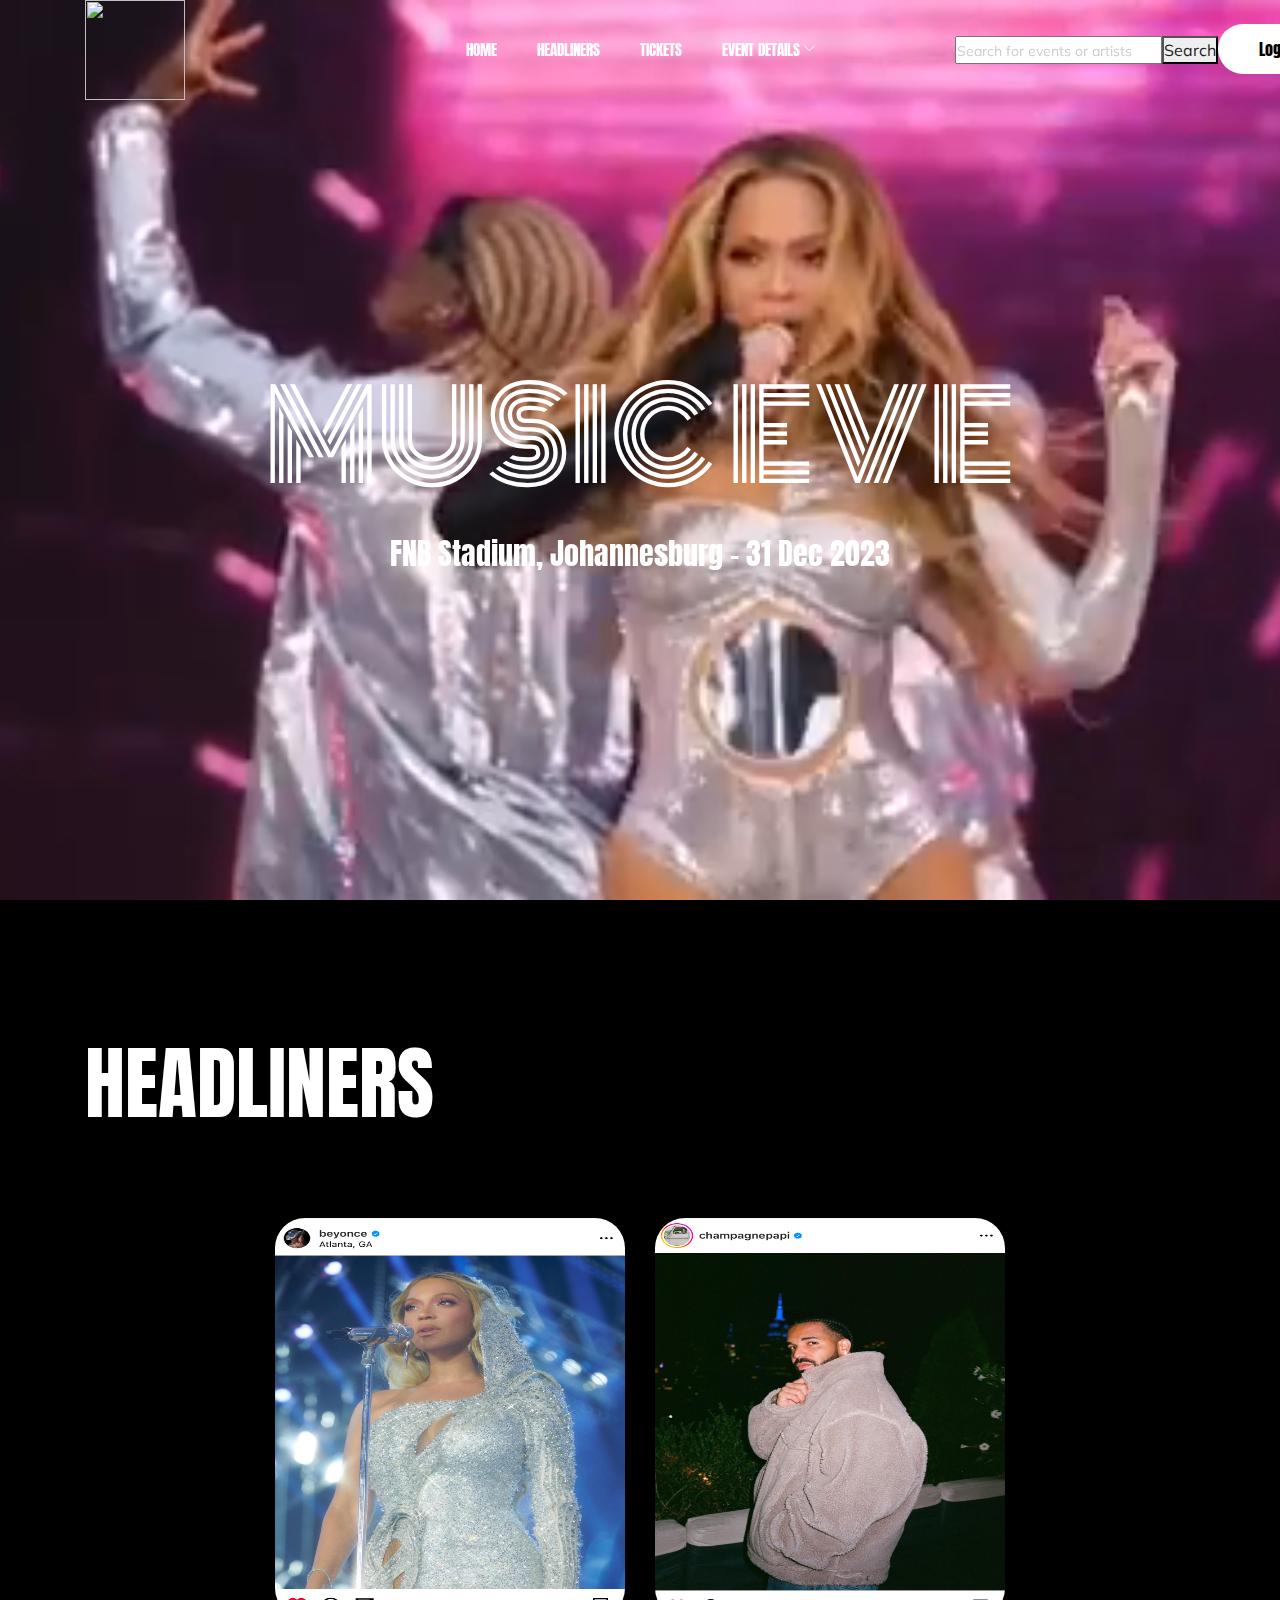
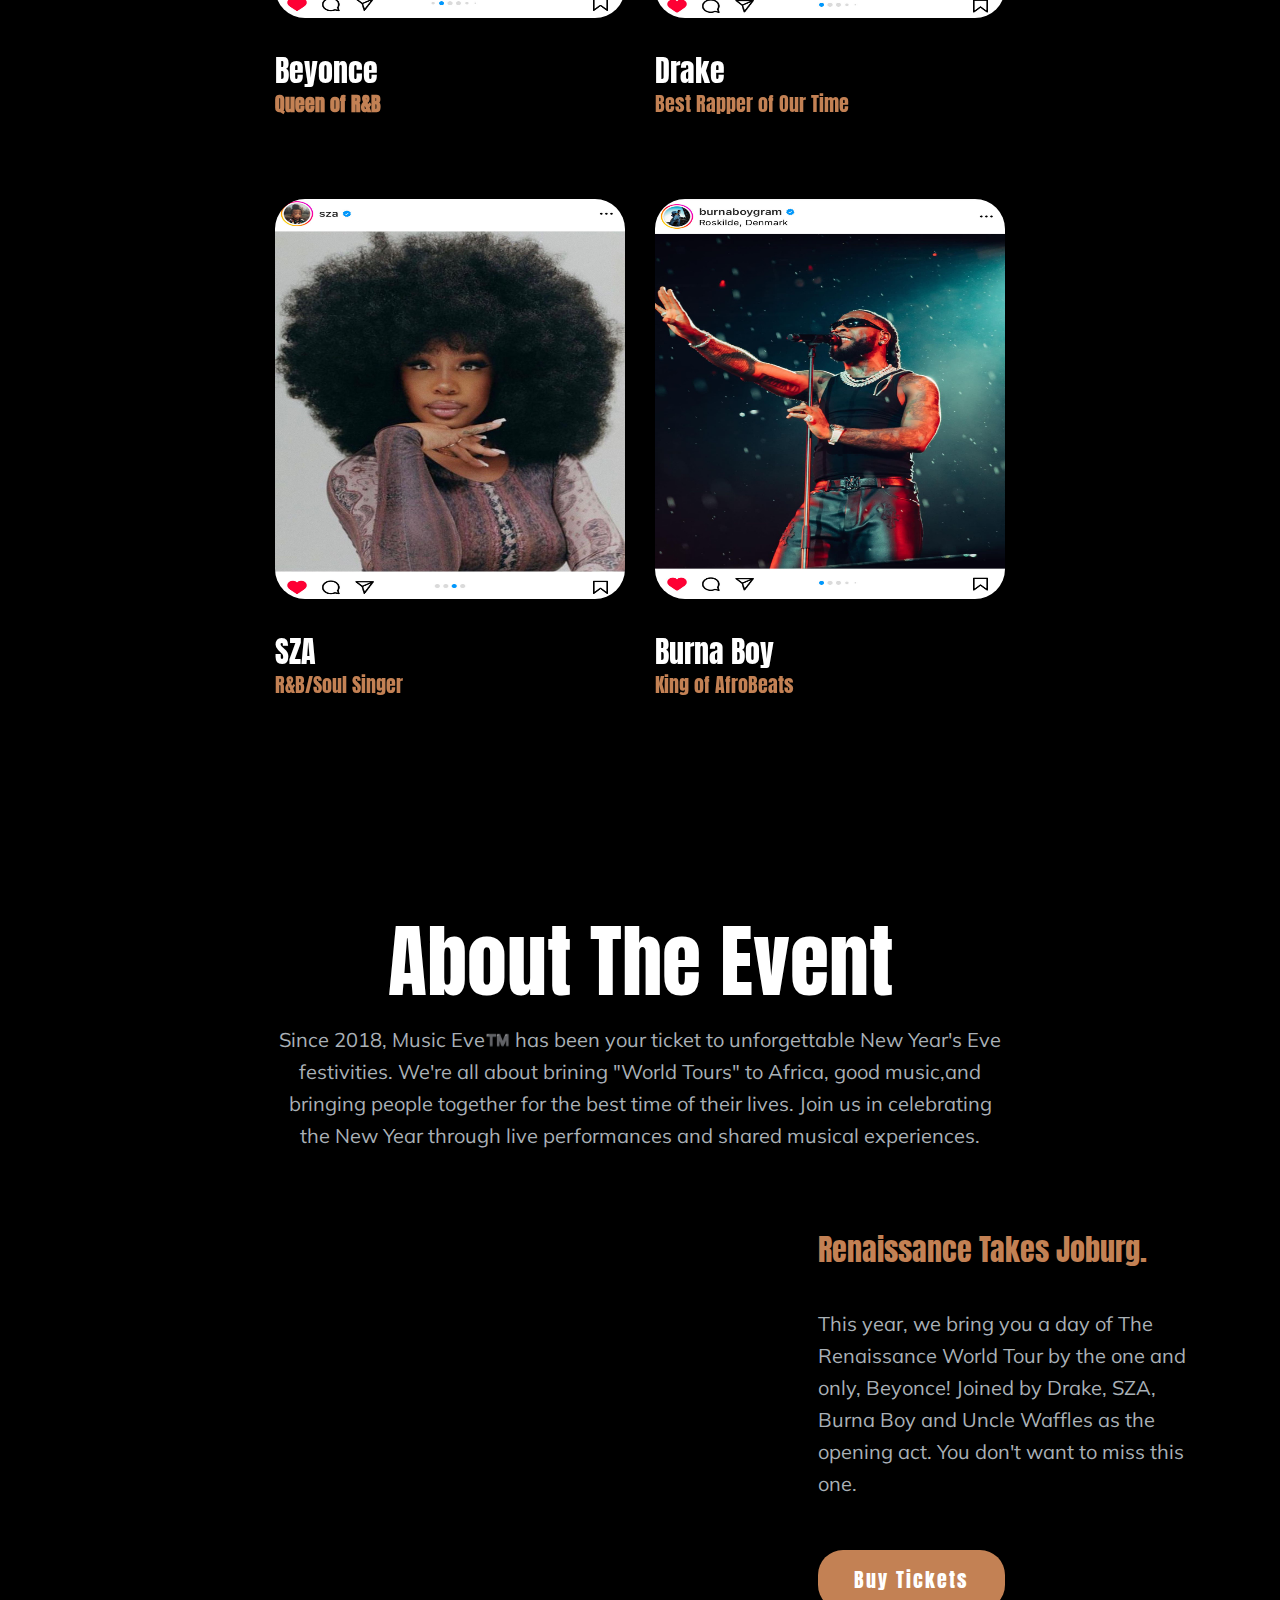
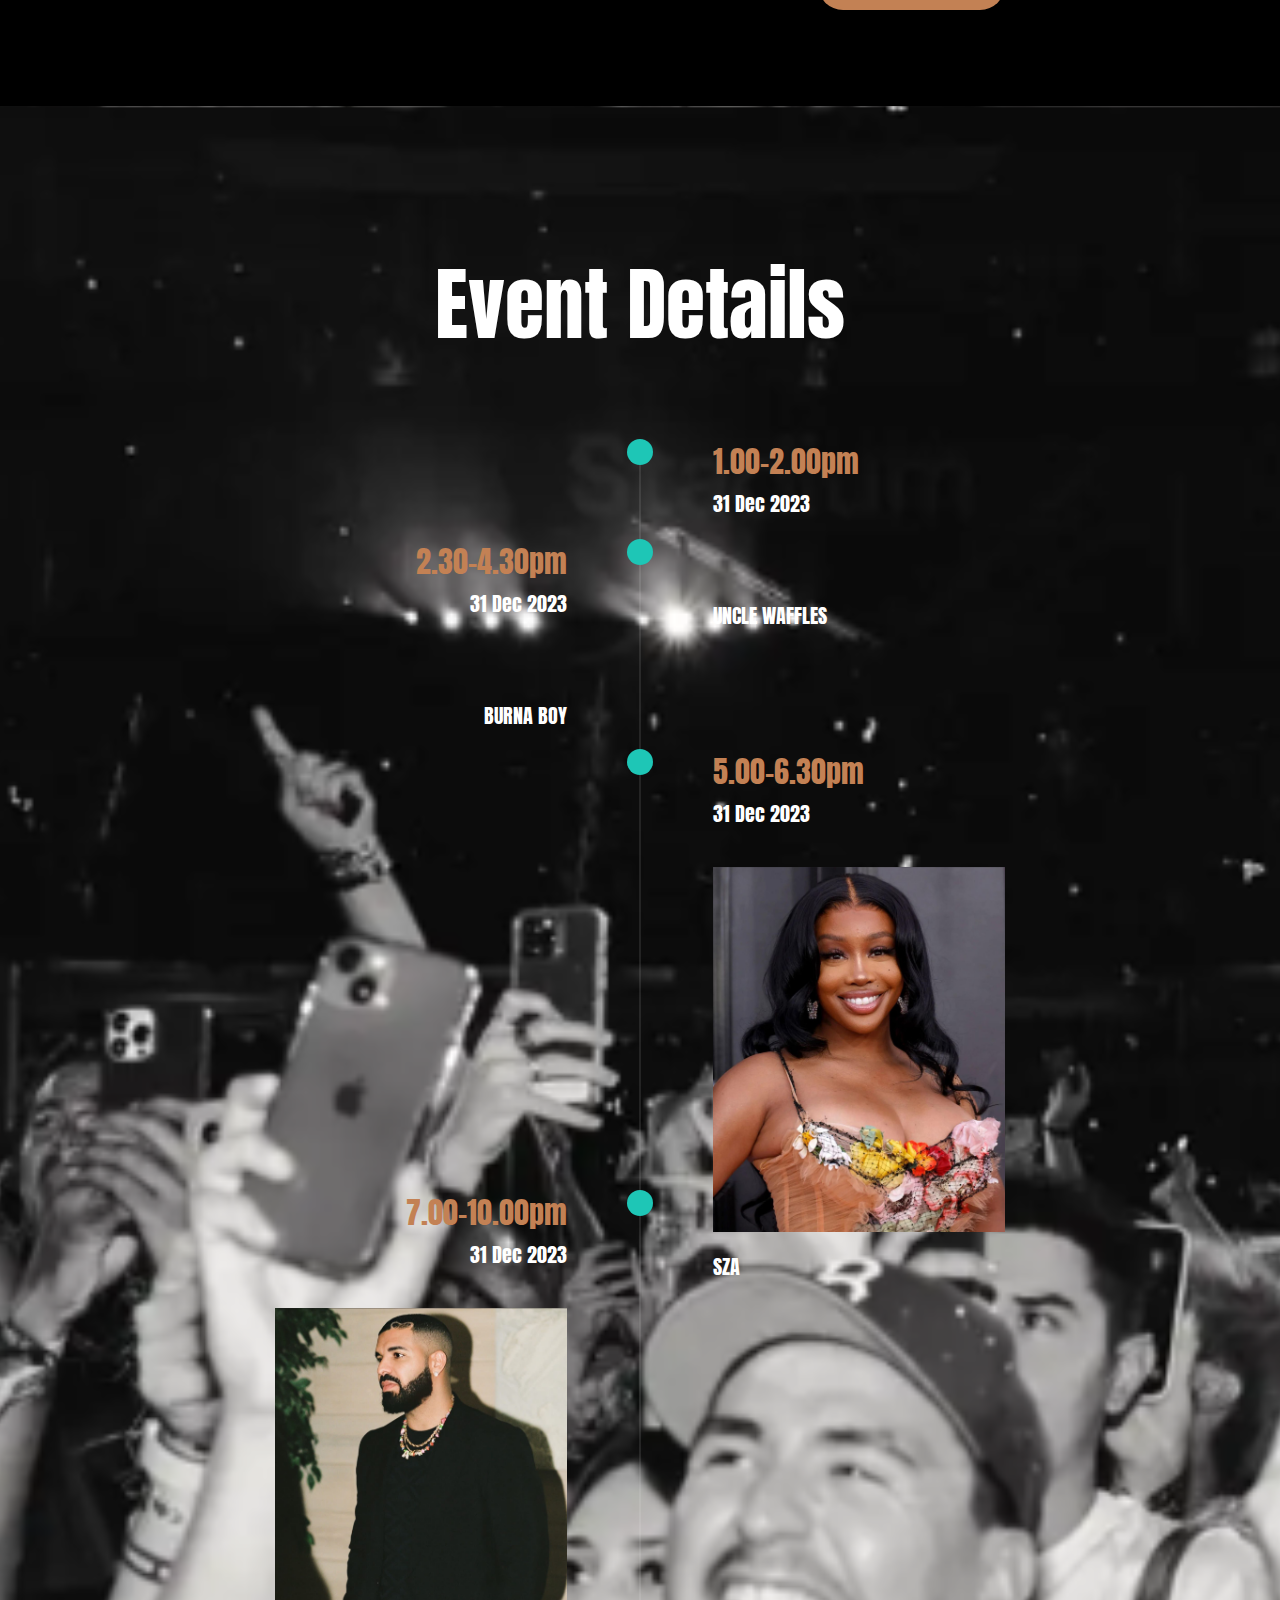
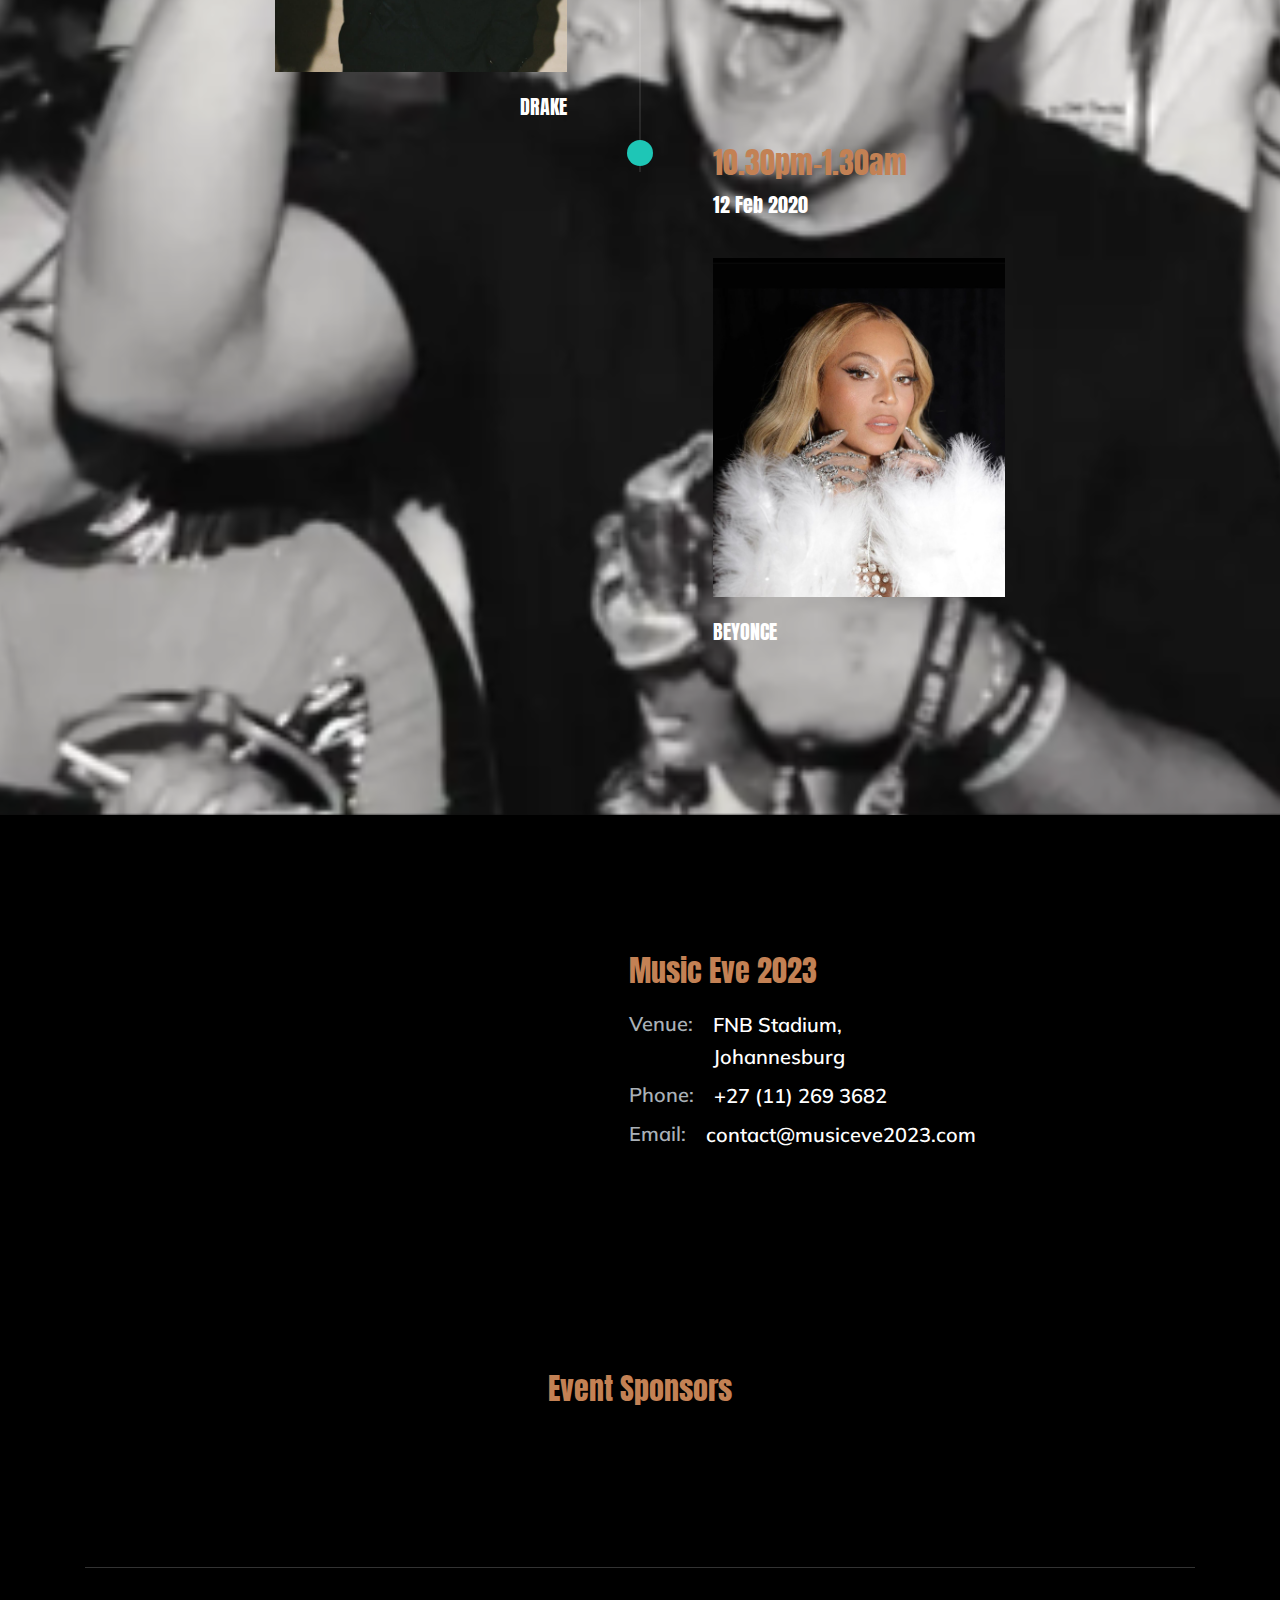
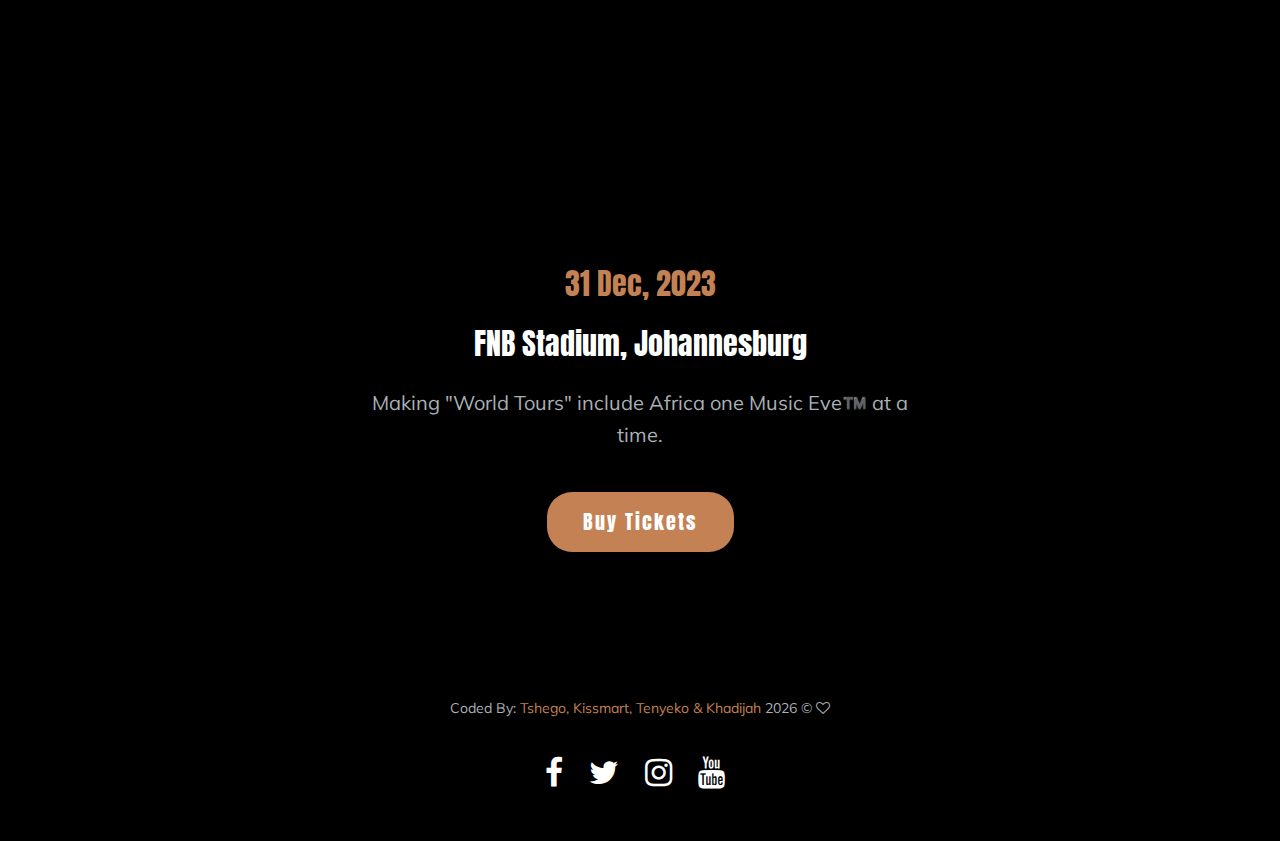
==== commit 027f4056: "Uupdated" ====
--- a/index.html
+++ b/index.html
@@ -190,13 +190,15 @@
                   </div>
                 </div>
                 <div class="col-xl-3 col-lg-3 d-none d-lg-block">
-                  <div class="search-login-container">
+                  <div class="col-xl-3 col-lg-3 d-none d-lg-block">
+                    <div class="search-login-container">
+                <input type="text" id="searchInput" placeholder="Search for events or artists">
                   <button onclick="search()">Search</button>
                     <div id="searchResults">
                     </div>
-                    <div>
+                    <div class="buy_tkt">
+                      <div class="book_btn d-none d-lg-block">
                         <a href="login.html">Login</a>
-                      </div>
                     </div>
                   </div>
                 </div>
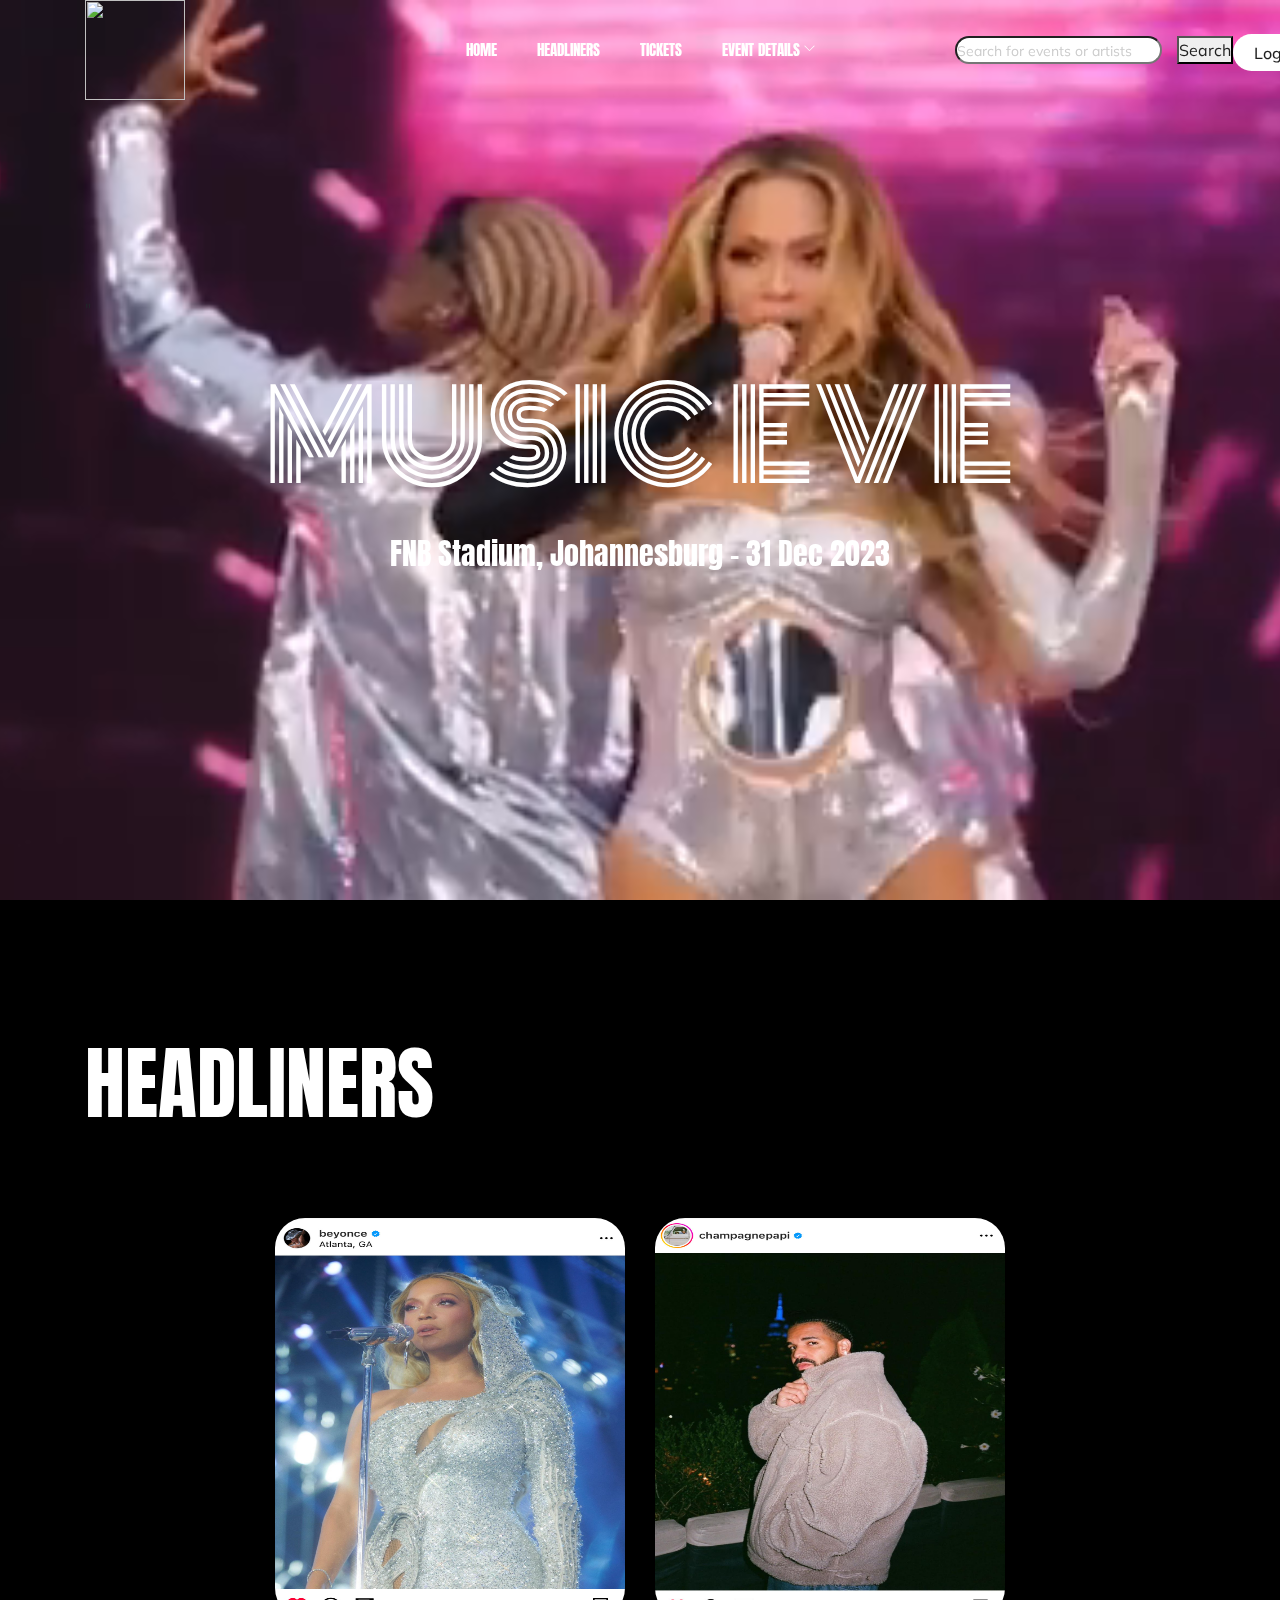
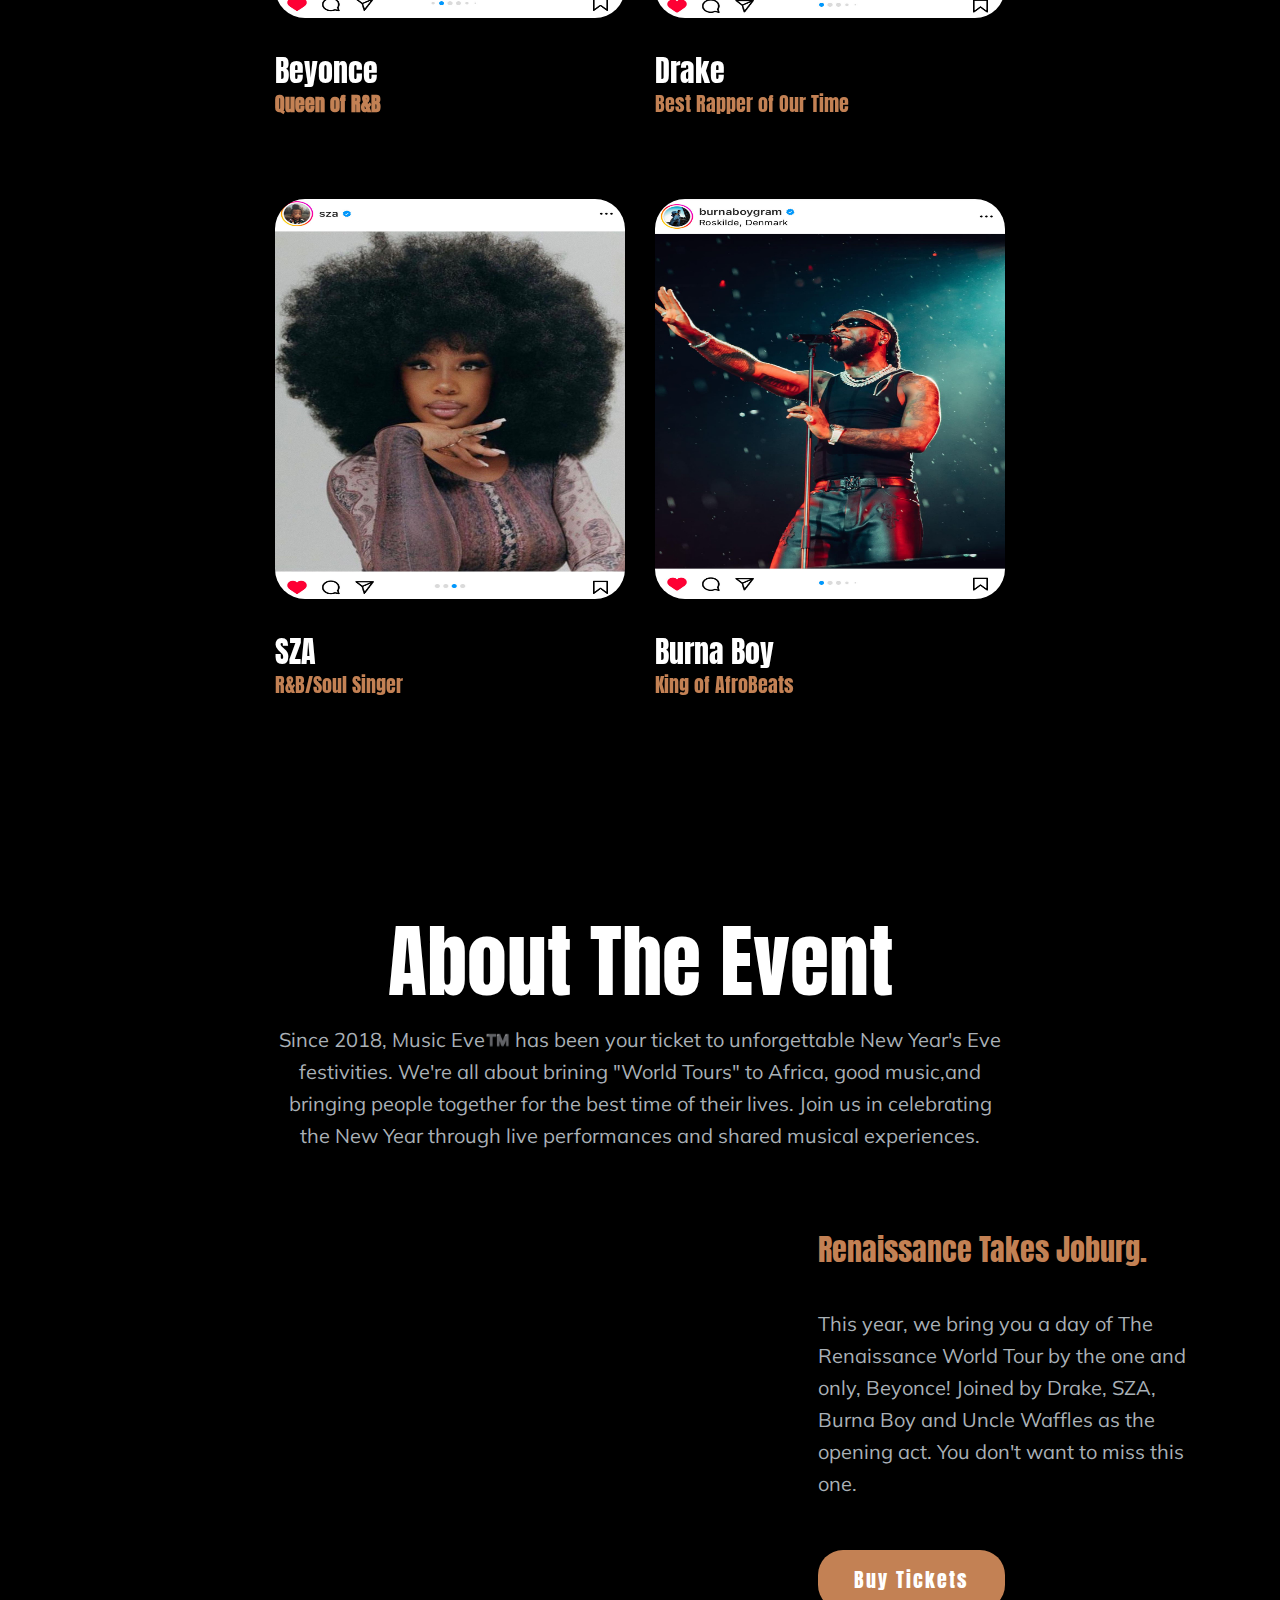
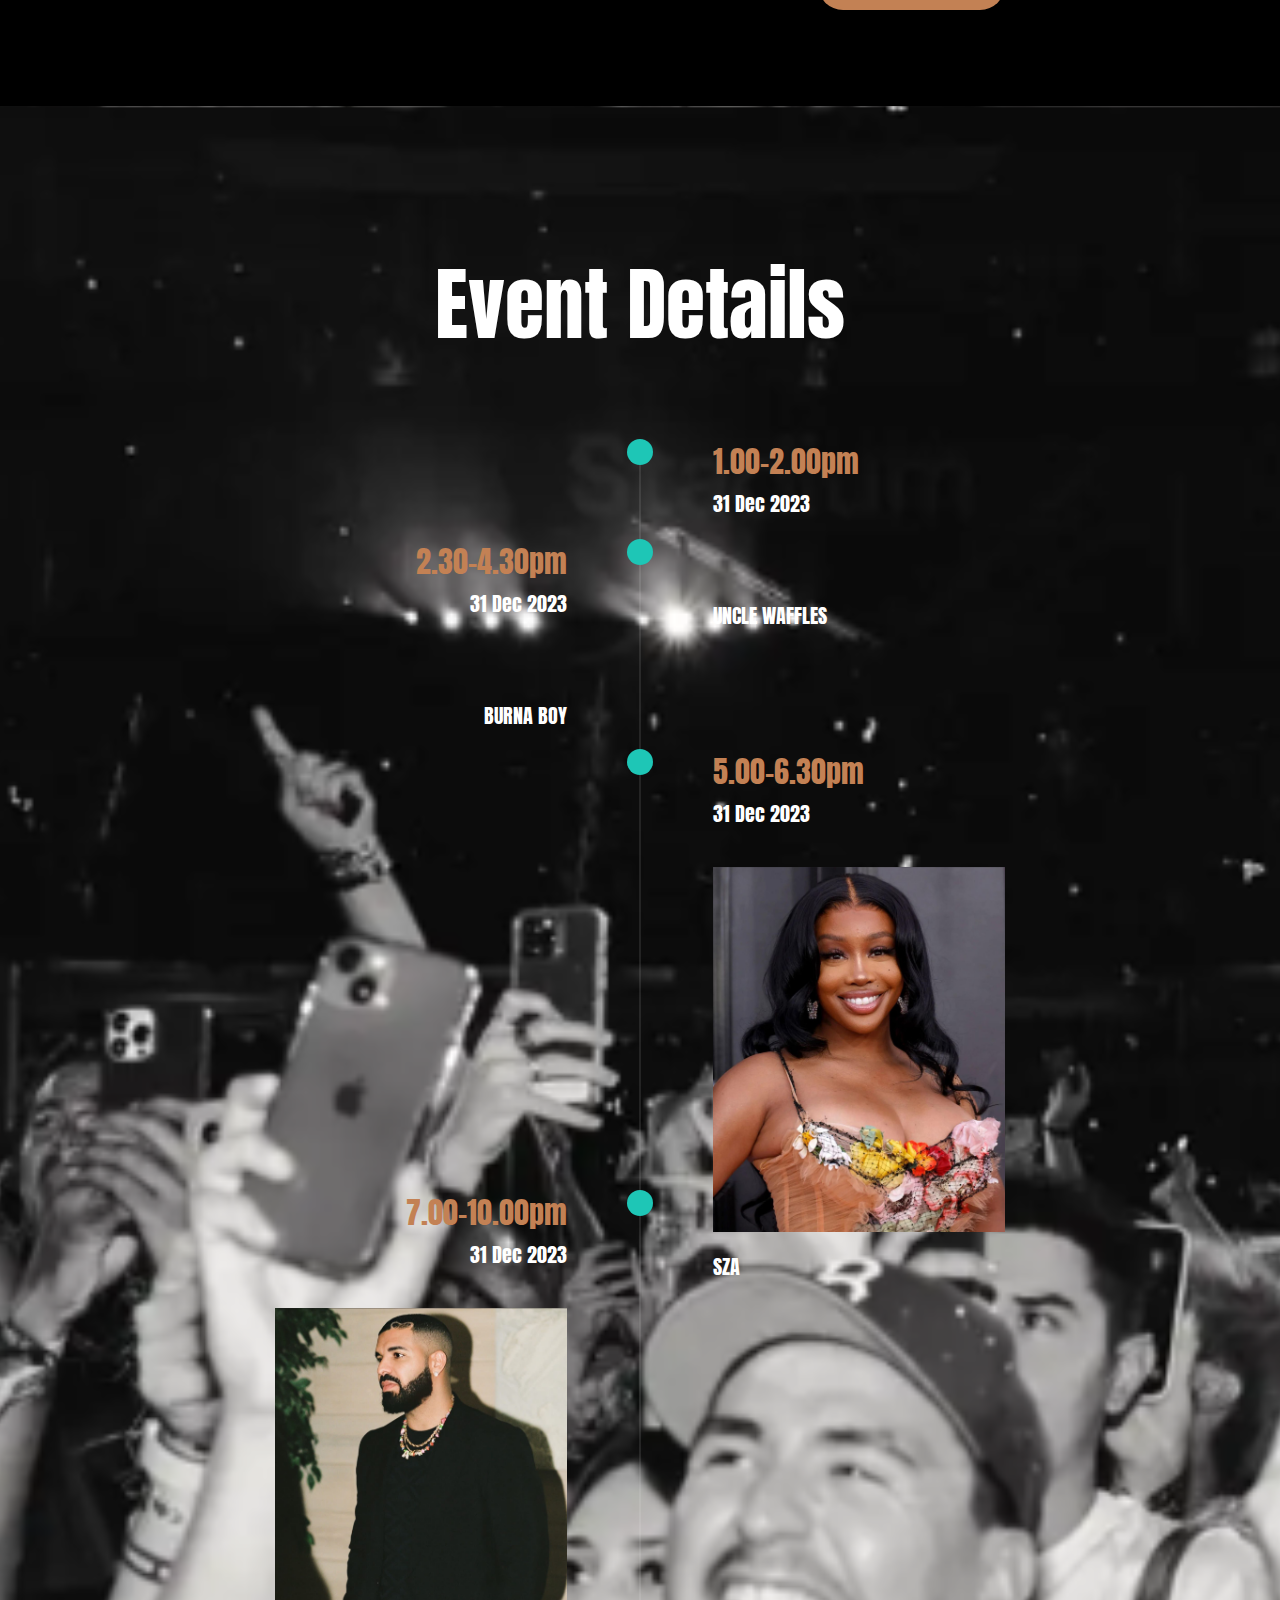
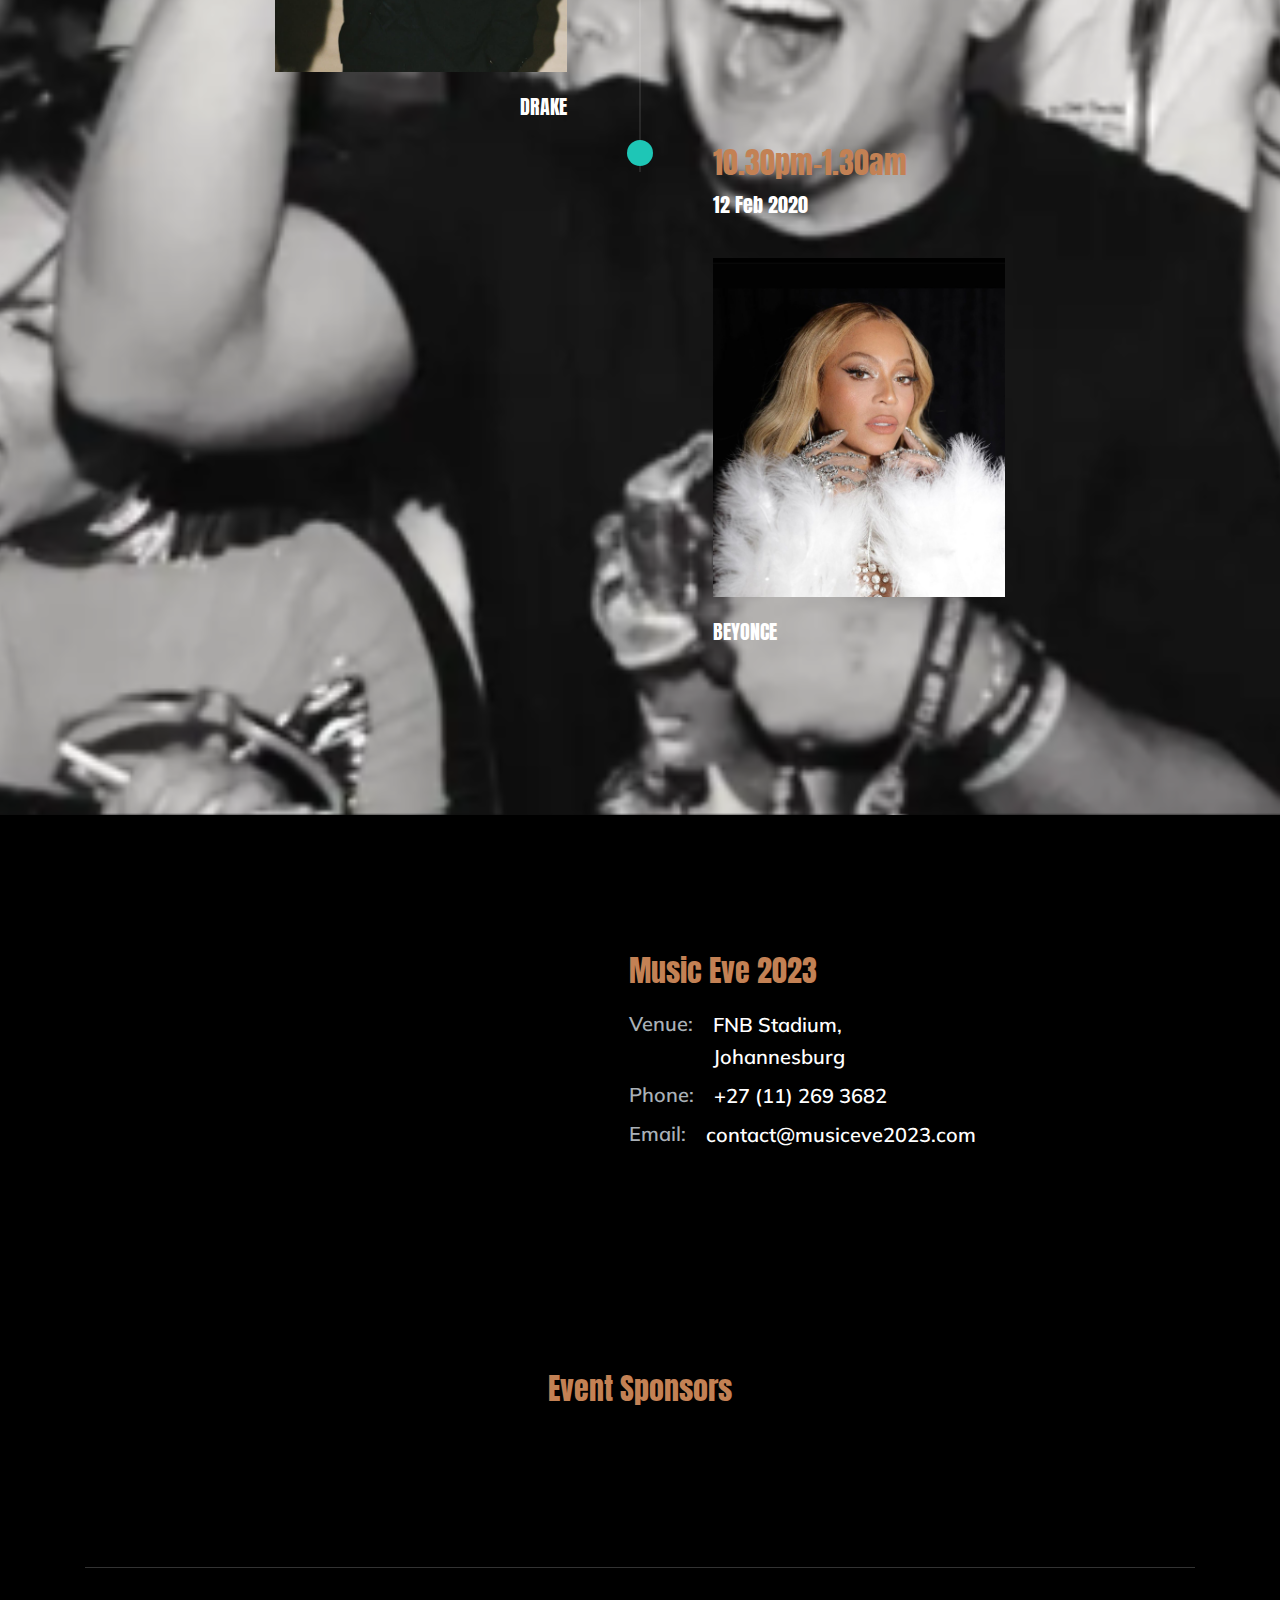
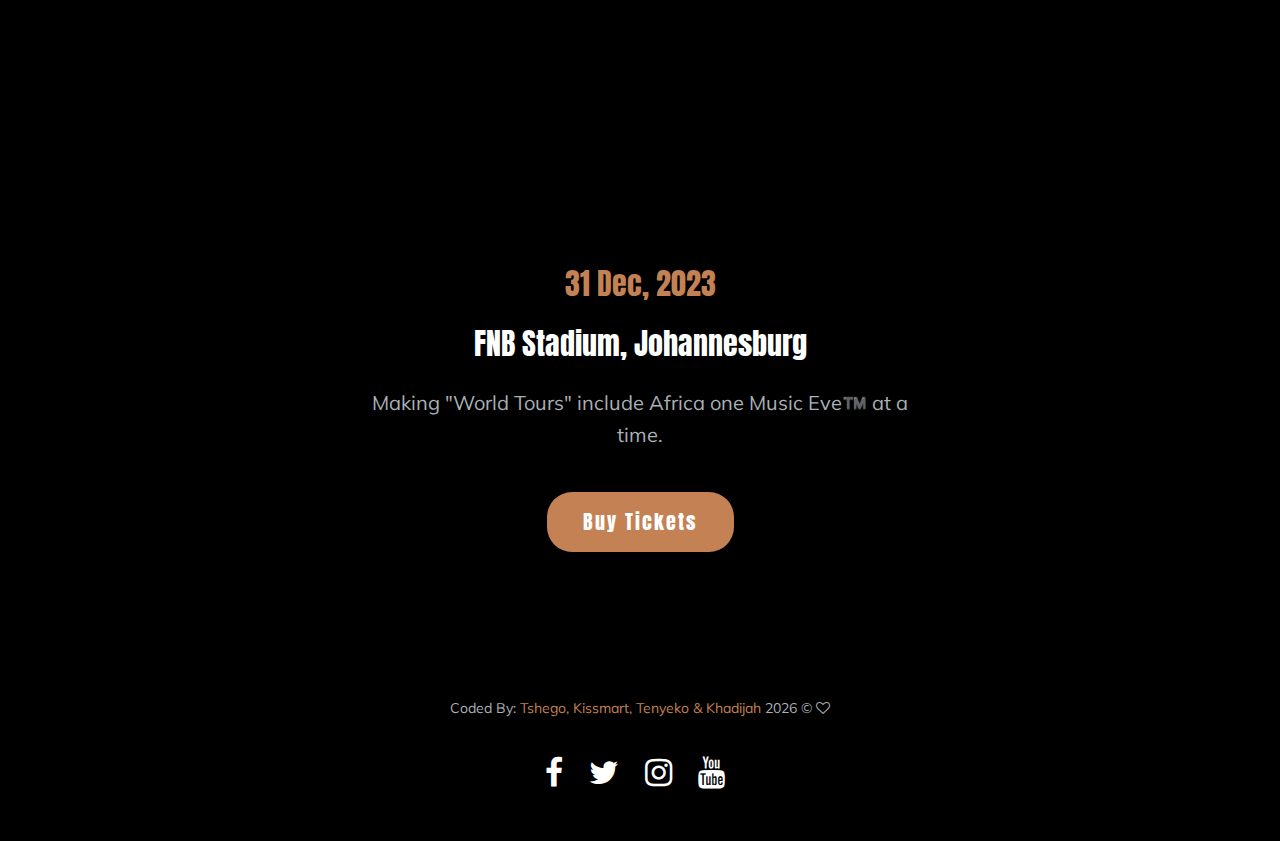
==== commit 5805f6e7: "styling" ====
--- a/index.html
+++ b/index.html
@@ -134,6 +134,7 @@
 
     <link rel="stylesheet" href="css/style.css" />
     <!-- <link rel="stylesheet" href="css/responsive.css"> -->
+
   </head>
 
   <body>
@@ -838,6 +839,7 @@
     <script src="js/jquery.magnific-popup.min.js"></script>
     <script src="js/tilt.jquery.js"></script>
     <script src="js/plugins.js"></script>
+    
 
     <!--contact js-->
     <script src="js/contact.js"></script>
--- a/css/style.css
+++ b/css/style.css
@@ -1158,30 +1158,13 @@
   }
 }
 
-/* line 100, ../../Arafath/CL/December/236. Event-02/HTML/scss/_header.scss */
-.header-area .main-header-area .buy_tkt .book_btn a {
-  background: #fff;
-
-  font-family: "Anton", sans-serif;
-  padding: 12px 40px;
-  font-size: 16px;
-  font-weight: 500;
-  border: 1px solid transparent;
-
-  color: #000;
-  -webkit-border-radius: 0px;
-  -moz-border-radius: 0px;
-  border-radius: 25px;
-  text-transform: capitalize;
-}
-
 @media (min-width: 992px) and (max-width: 1200px) {
   /* line 100, ../../Arafath/CL/December/236. Event-02/HTML/scss/_header.scss */
   .header-area .main-header-area .buy_tkt .book_btn a {
     background: #fff;
-
+    margin-top: 5px;
     font-family: "Anton", sans-serif;
-    padding: 12px 40px;
+    padding: 5px 20px;
     font-size: 16px;
     font-weight: 500;
     border: 1px solid transparent;
@@ -4221,17 +4204,6 @@
   transition: 0.5s;
 }
 
-/* line 14, ../../Arafath/CL/December/236. Event-02/HTML/scss/_blog.scss */
-.blog_area a:hover,
-.blog_area a :hover {
-  background: -webkit-linear-gradient(131deg, #ff4533 0%, #ff4533 99%);
-  -webkit-background-clip: text;
-  -webkit-text-fill-color: transparent;
-  text-decoration: none;
-  -webkit-transition: 0.5s;
-  transition: 0.5s;
-}
-
 /* line 24, ../../Arafath/CL/December/236. Event-02/HTML/scss/_blog.scss */
 .single-blog {
   overflow: hidden;
@@ -5943,7 +5915,7 @@
   font-weight: 300;
   border: 0;
   border: 1px solid #c38154;
-  border-radius: 25px;
+  border-radius: 10px;
   text-align: center;
   color: #fff !important;
   text-transform: capitalize;
@@ -5955,3 +5927,20 @@
   color: #c38154 !important;
   border: 1px solid #c38154;
 }
+.book_btn {
+  background: #fff;
+  margin-top: 5px;
+  font-family: "Anton", sans-serif;
+  padding: 5px 20px;
+  font-size: 16px;
+  font-weight: 500;
+  border: 1px solid transparent;
+  color: #000;
+  border-radius: 25px;
+  text-transform: capitalize;
+}
+#searchInput {
+  border-radius: 15px;
+  float: left;
+  margin-right: 15px;
+}
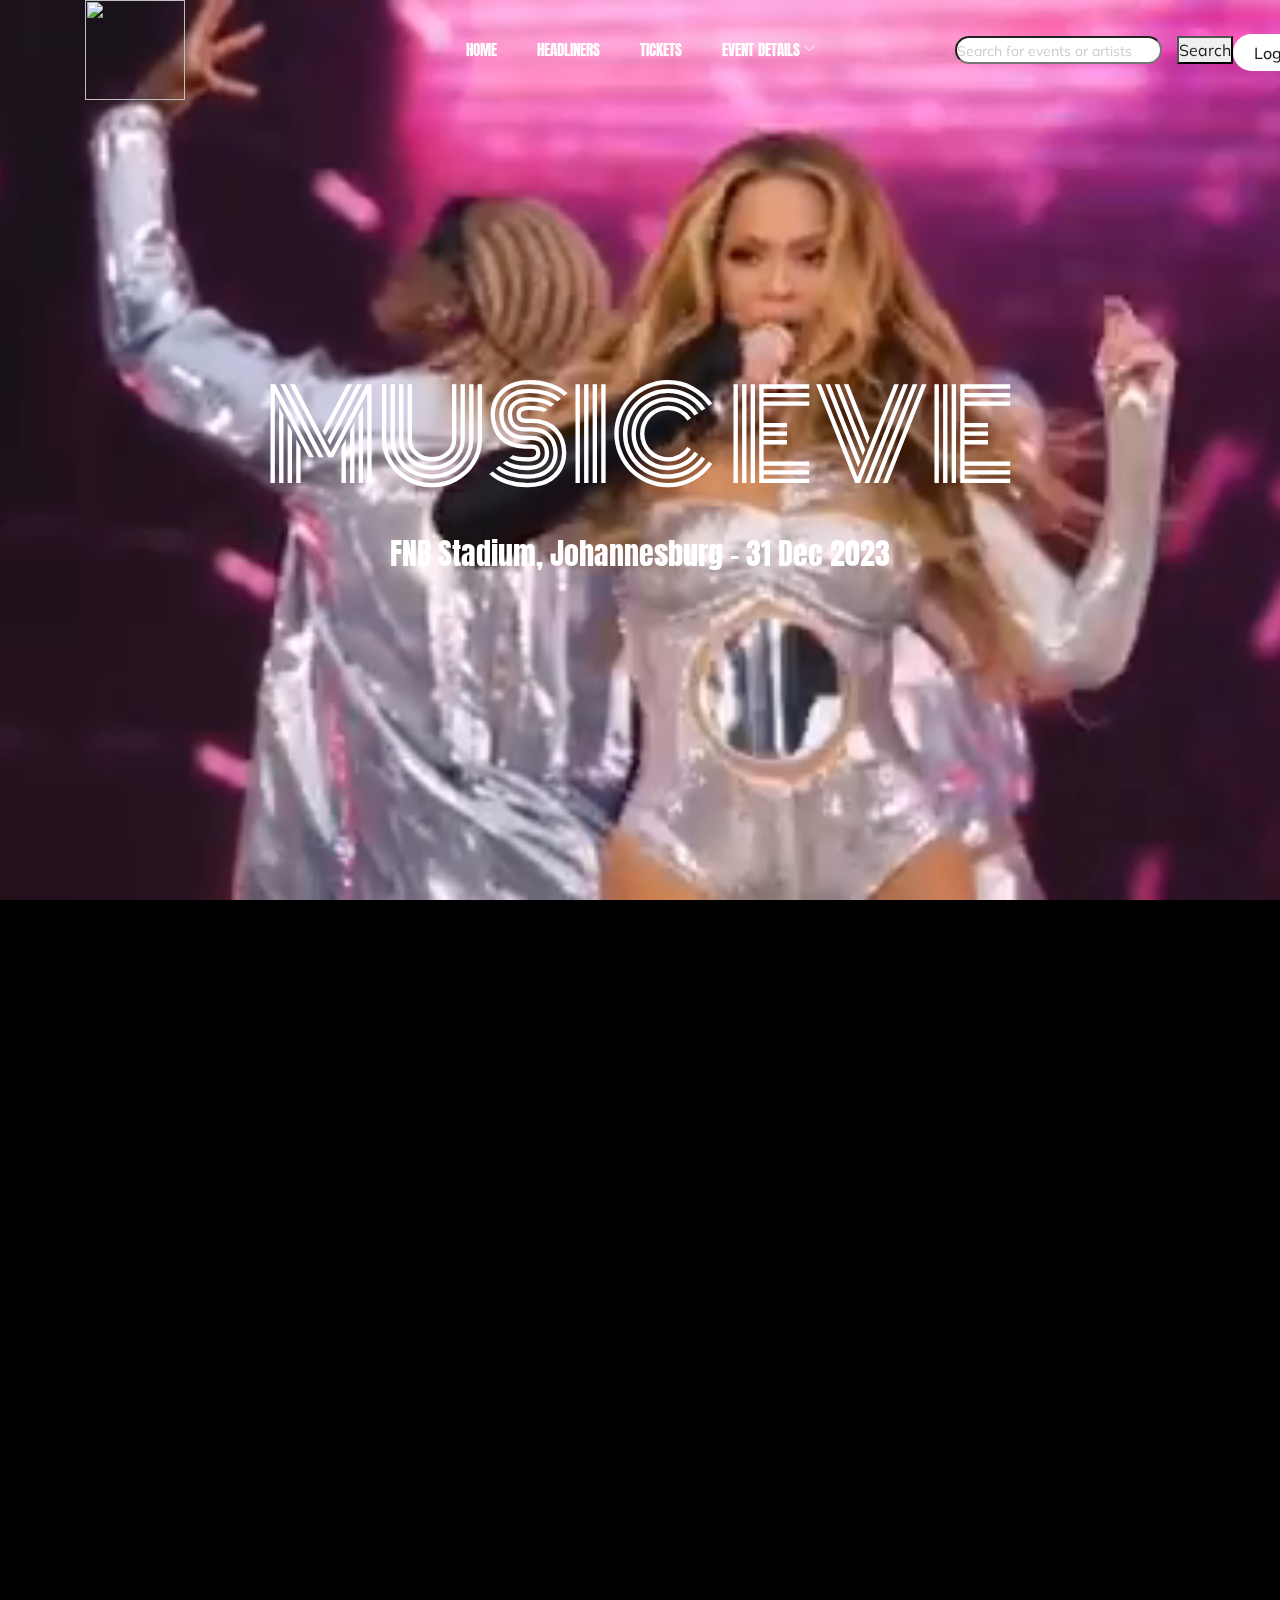
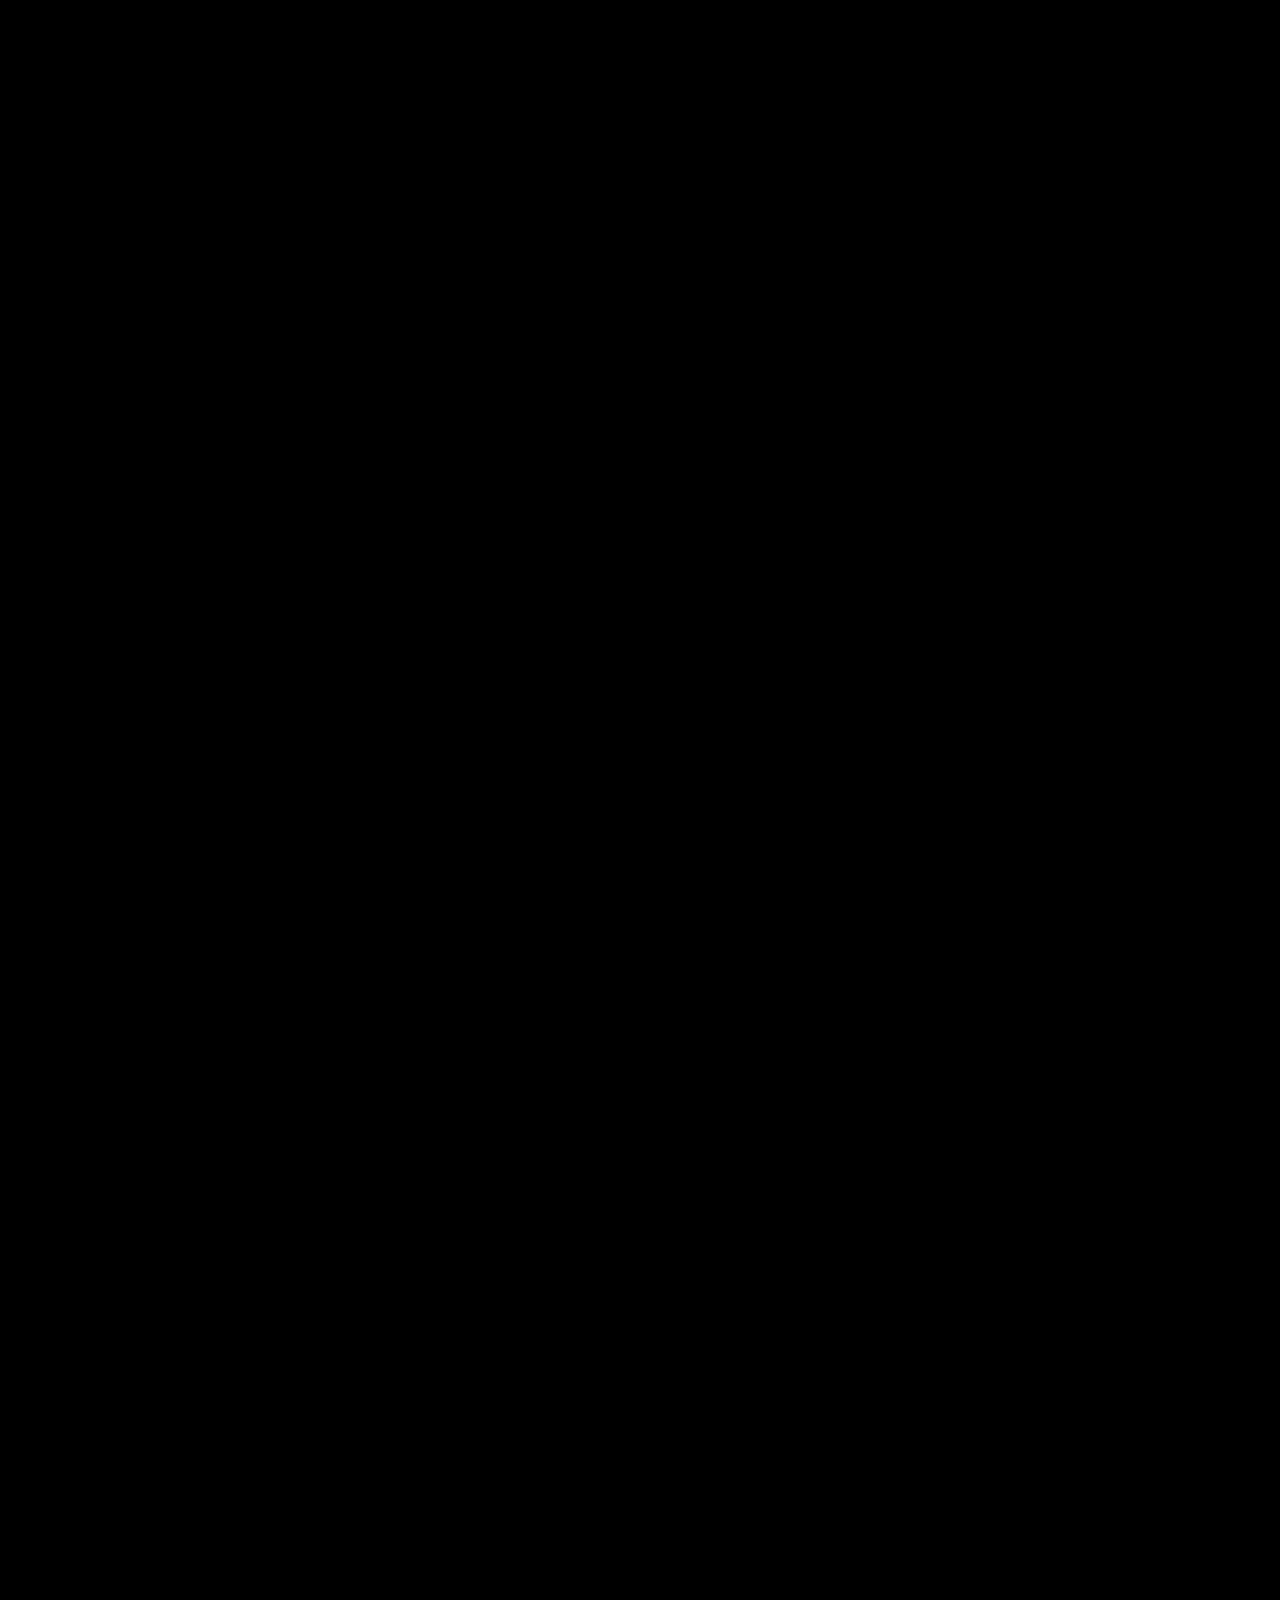
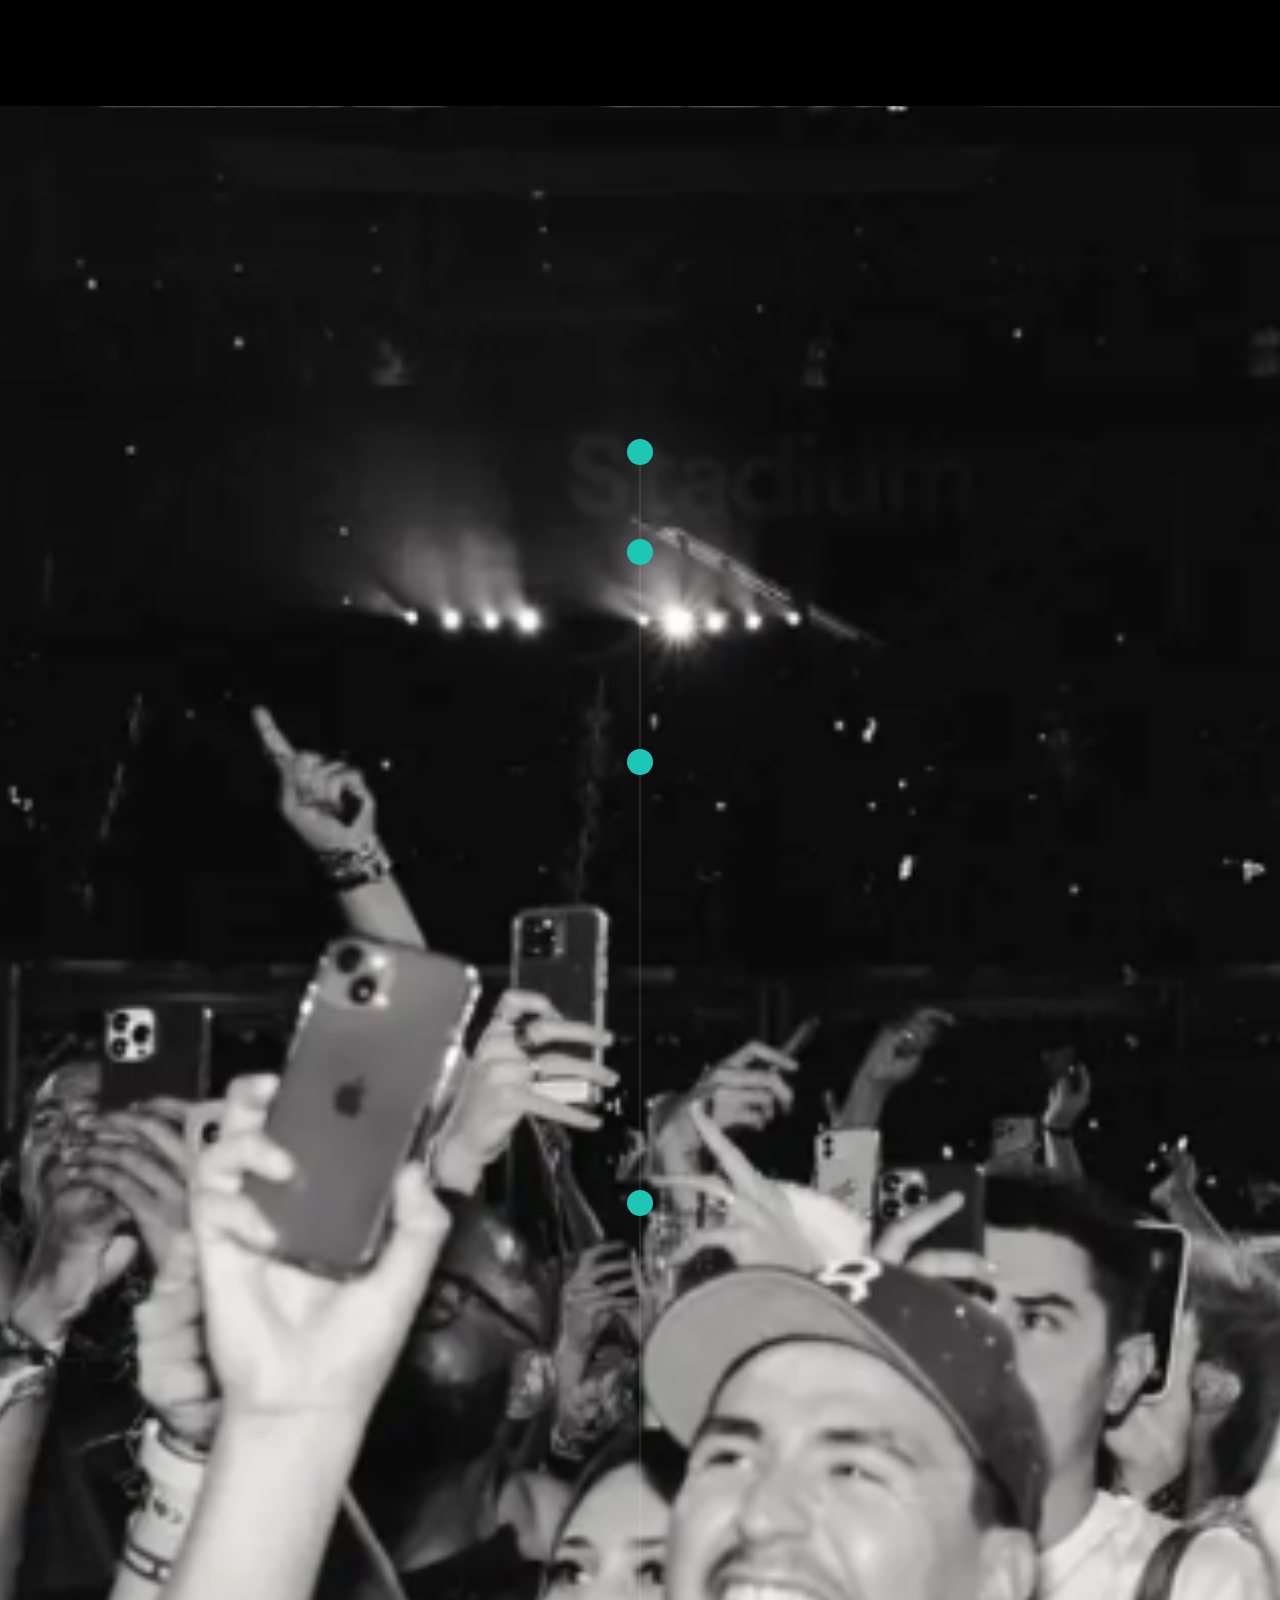
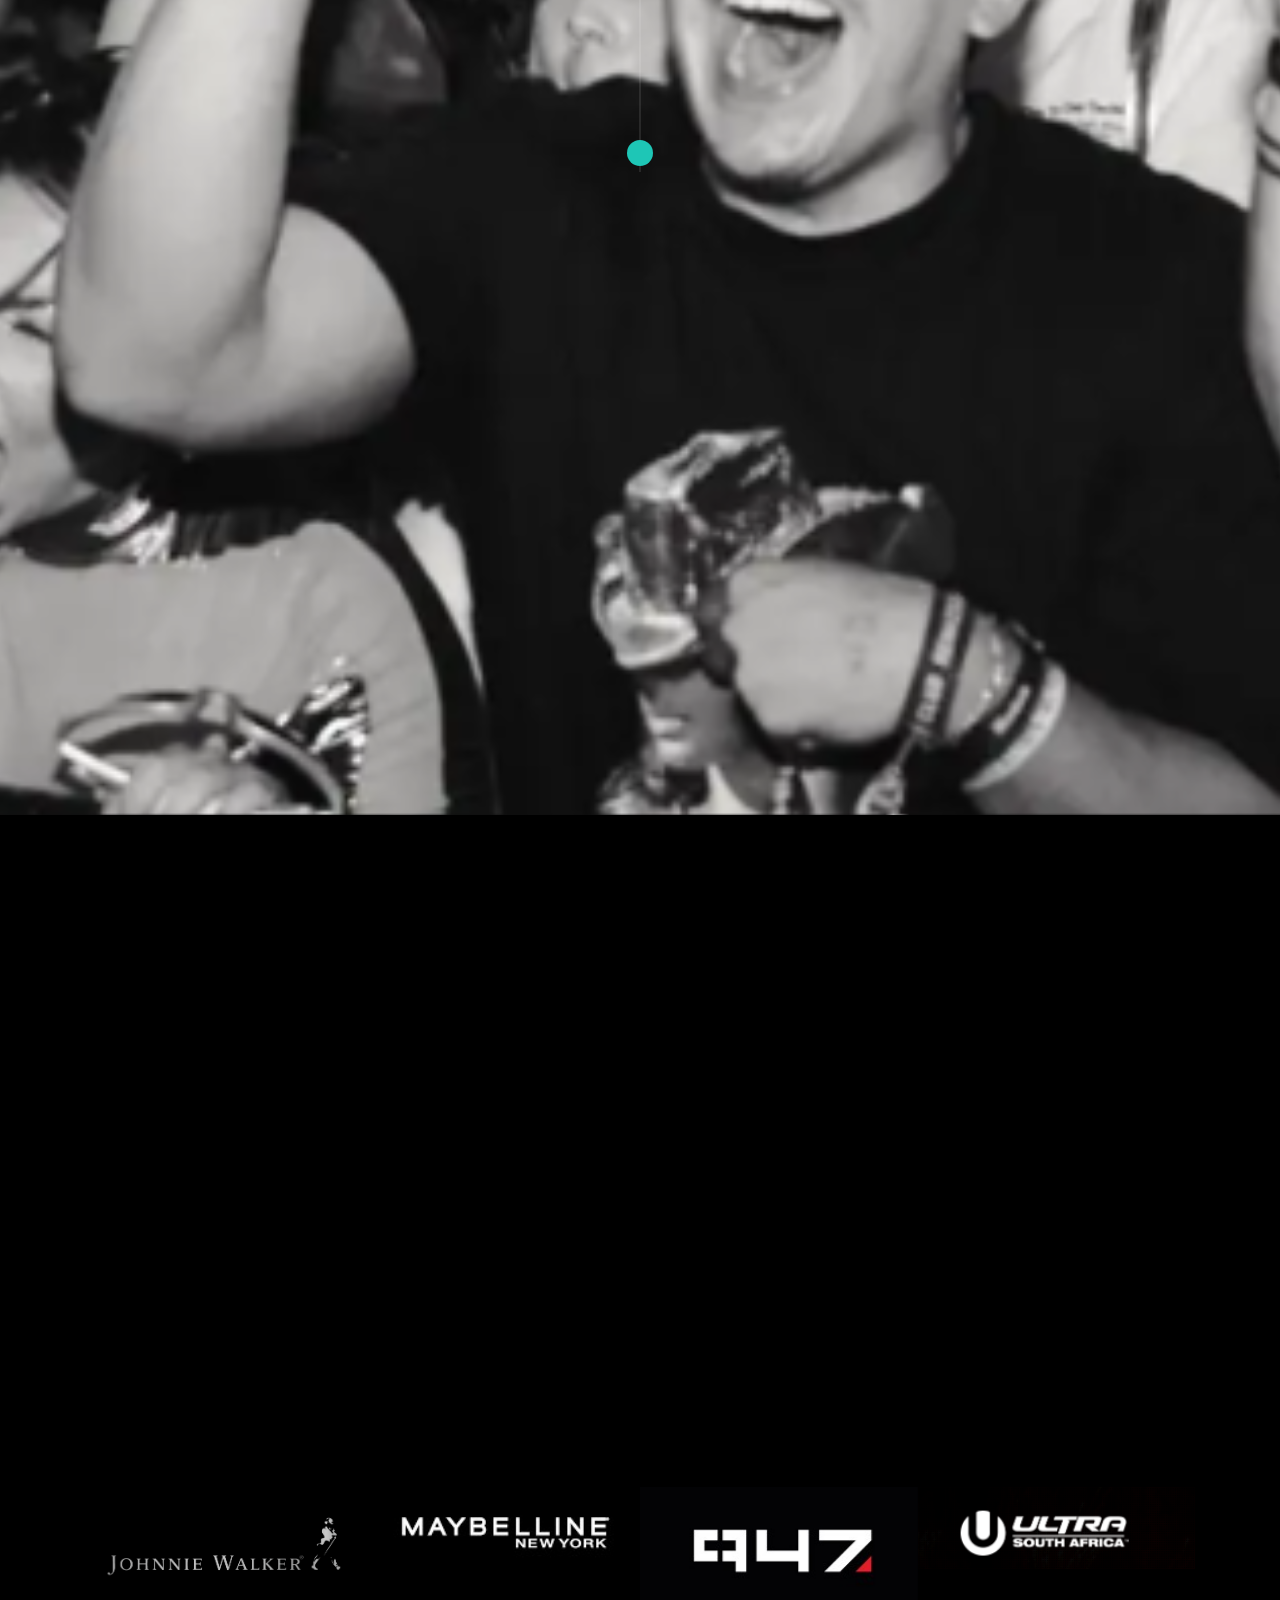
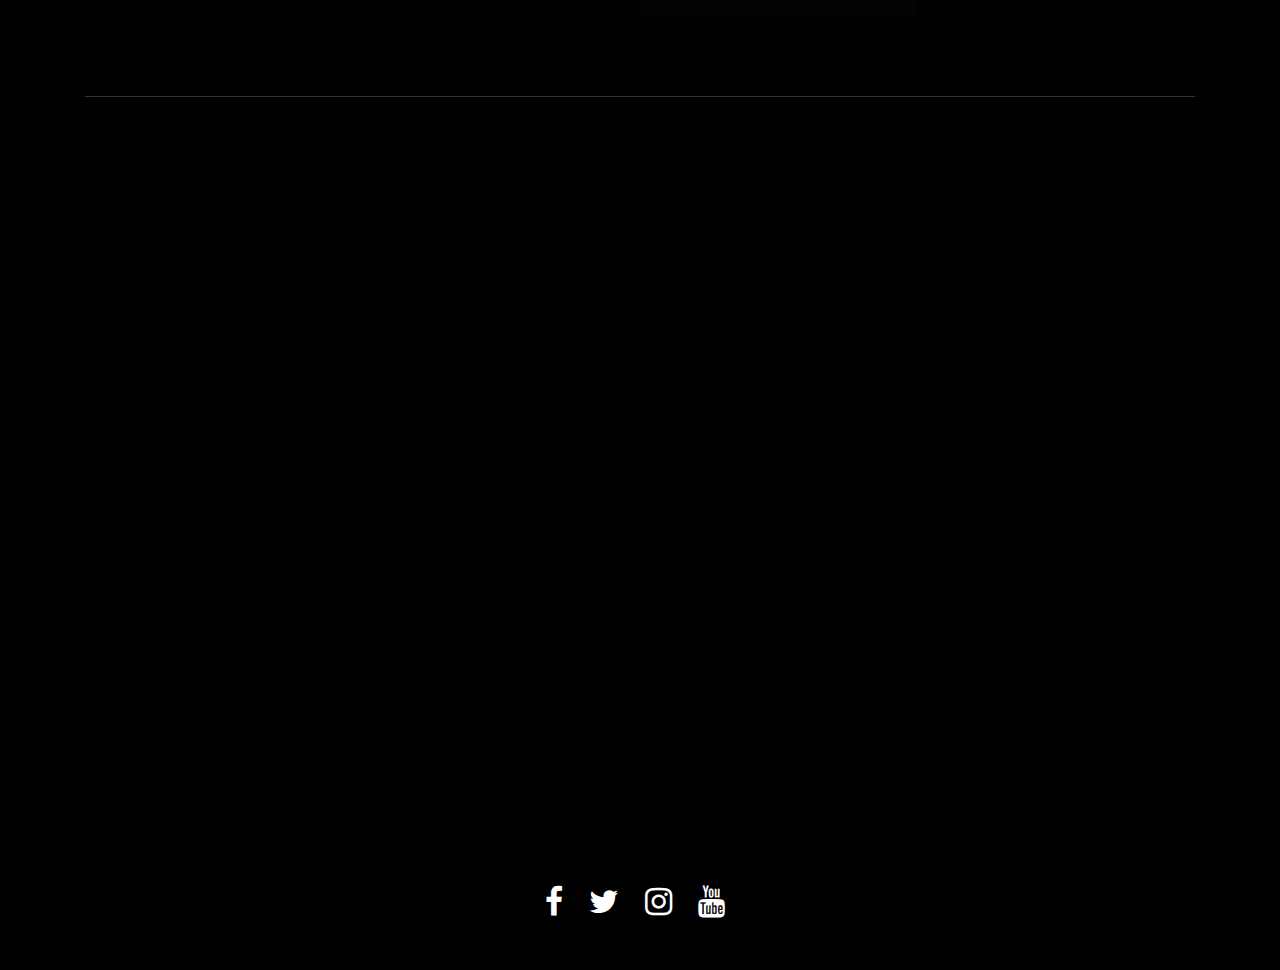
==== commit 1c8697c8: "event sponsors carousel" ====
--- a/index.html
+++ b/index.html
@@ -194,7 +194,8 @@
                   <div class="col-xl-3 col-lg-3 d-none d-lg-block">
                     <div class="search-login-container">
                 <input type="text" id="searchInput" placeholder="Search for events or artists">
-                  <button onclick="search()">Search</button>
+                  <button class="enterButton"
+                  onclick="search()">Search</button>
                     <div id="searchResults">
                     </div>
                     <div class="buy_tkt">
@@ -677,7 +678,7 @@
 
       <!-- brand_area_start  -->
       <div class="brand_area black_bg">
-        <div class="container black_bg">
+        <div class="container">
           <div class="row">
             <div class="col-lg-12">
               <div class="section_title text-center mb-80">
@@ -820,6 +821,7 @@
     <!-- footer_end  -->
 
     <!-- JS here -->
+    <script src="https://code.jquery.com/jquery-3.6.0.min.js"></script>
     <script src="js/vendor/modernizr-3.5.0.min.js"></script>
     <script src="js/vendor/jquery-1.12.4.min.js"></script>
     <script src="js/popper.min.js"></script>
@@ -849,7 +851,7 @@
     <script src="js/mail-script.js"></script>
 
     <script src="js/main.js"></script>
-    <script src="https://code.jquery.com/jquery-3.6.0.min.js"></script>
+    
     <script>
   // Add event listener to the form
   document.getElementById("search").onsubmit = function(event) {
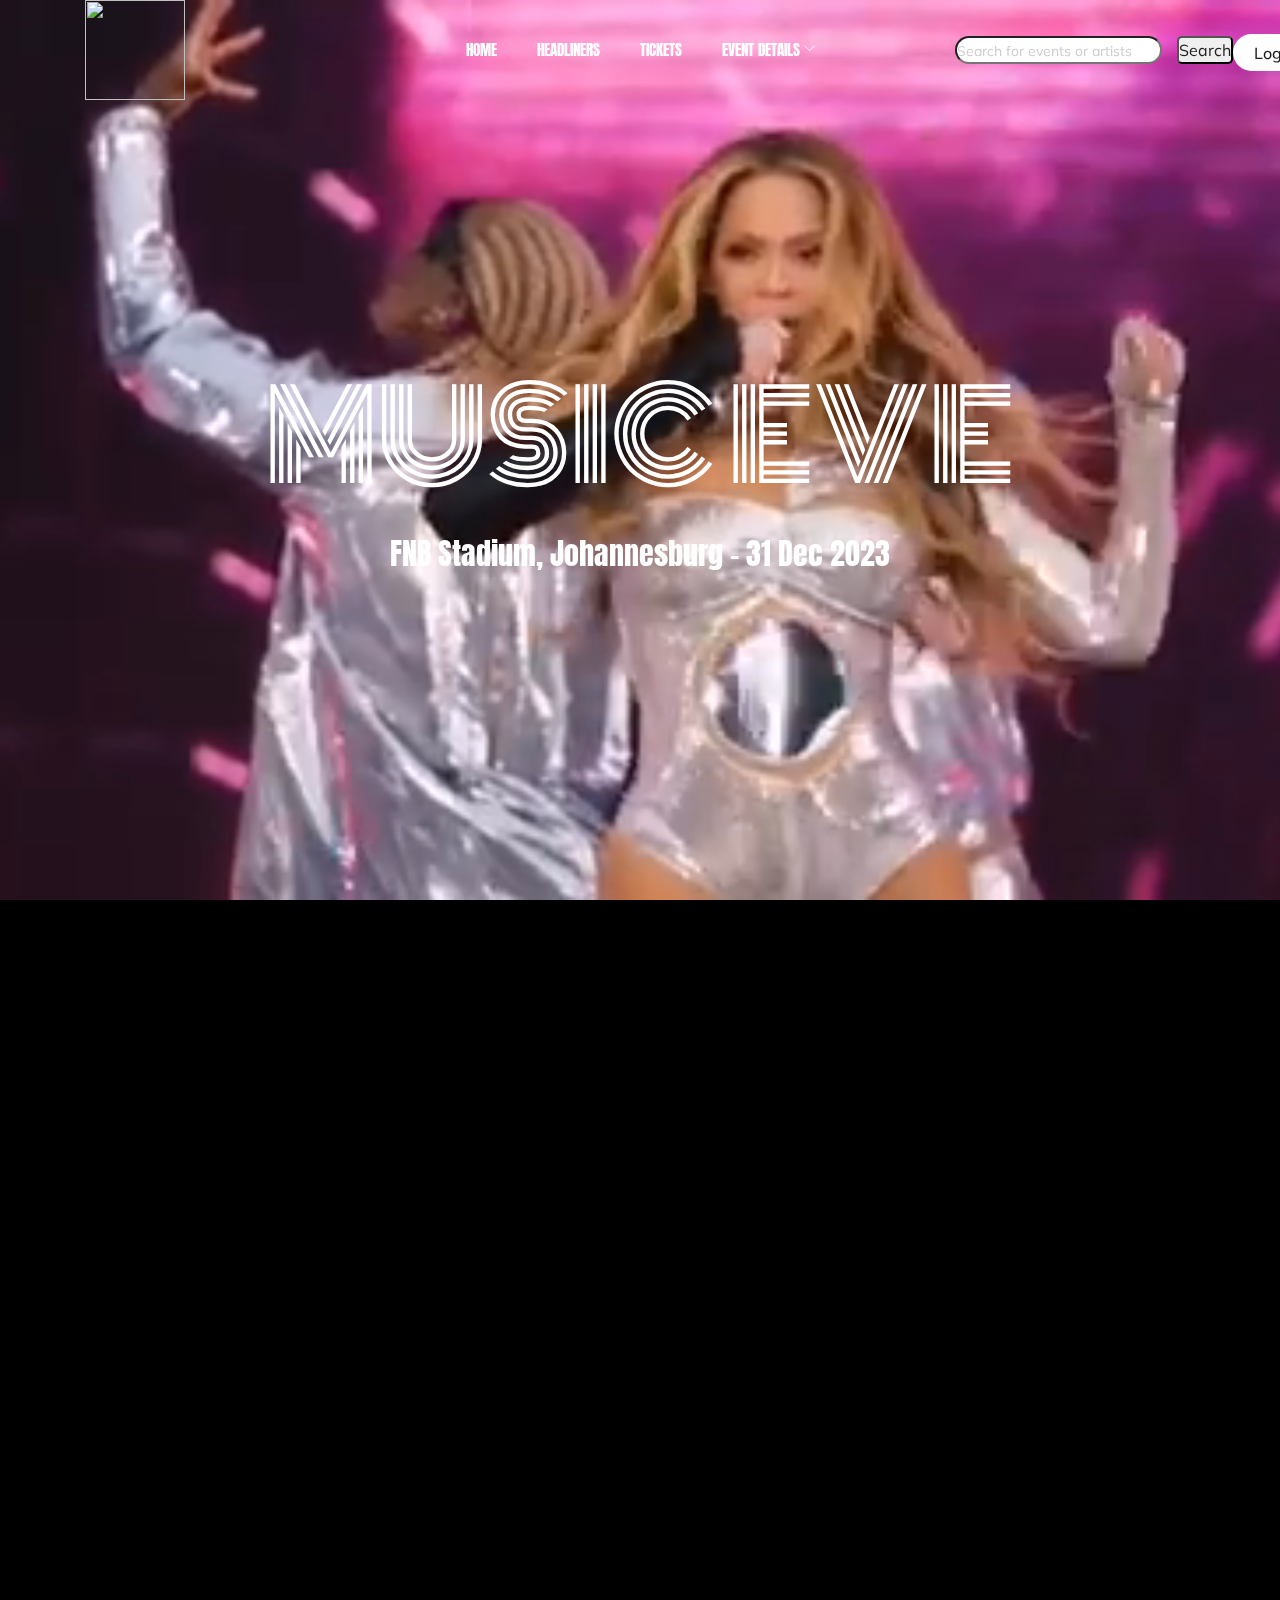
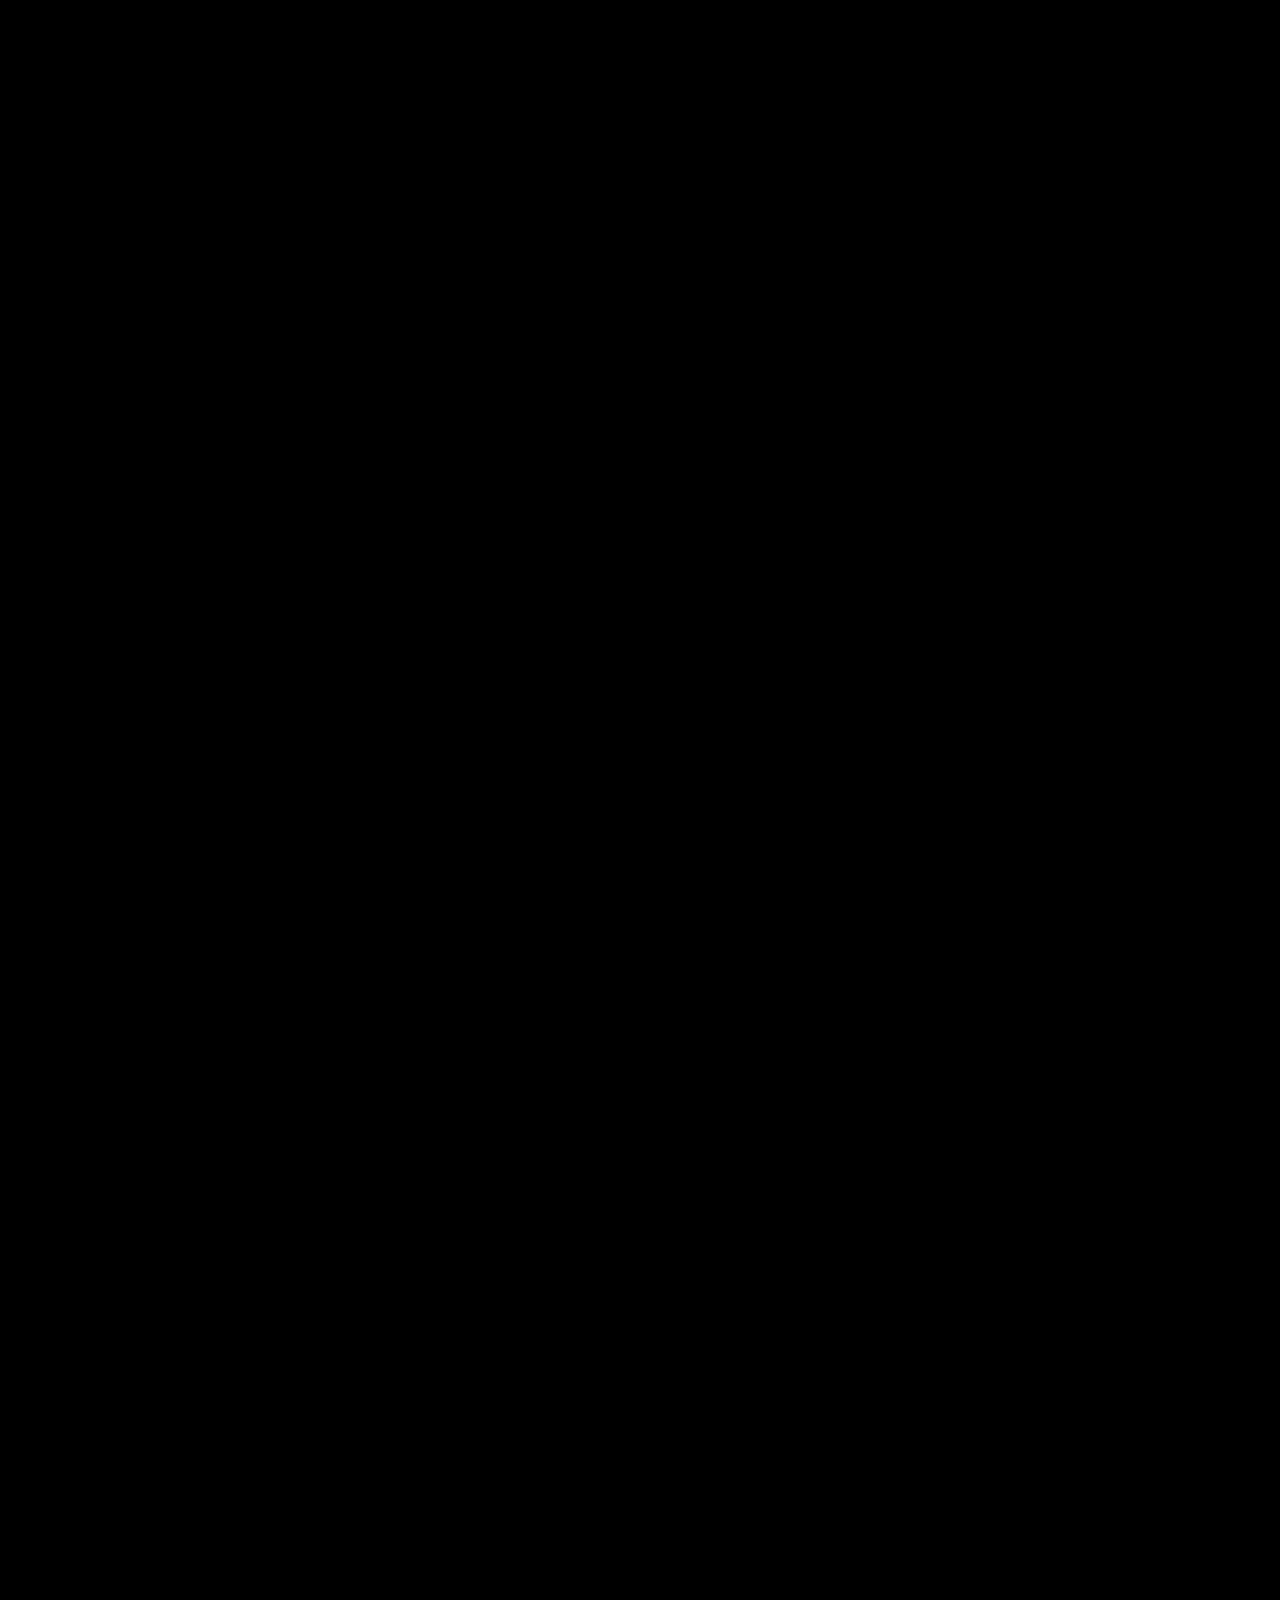
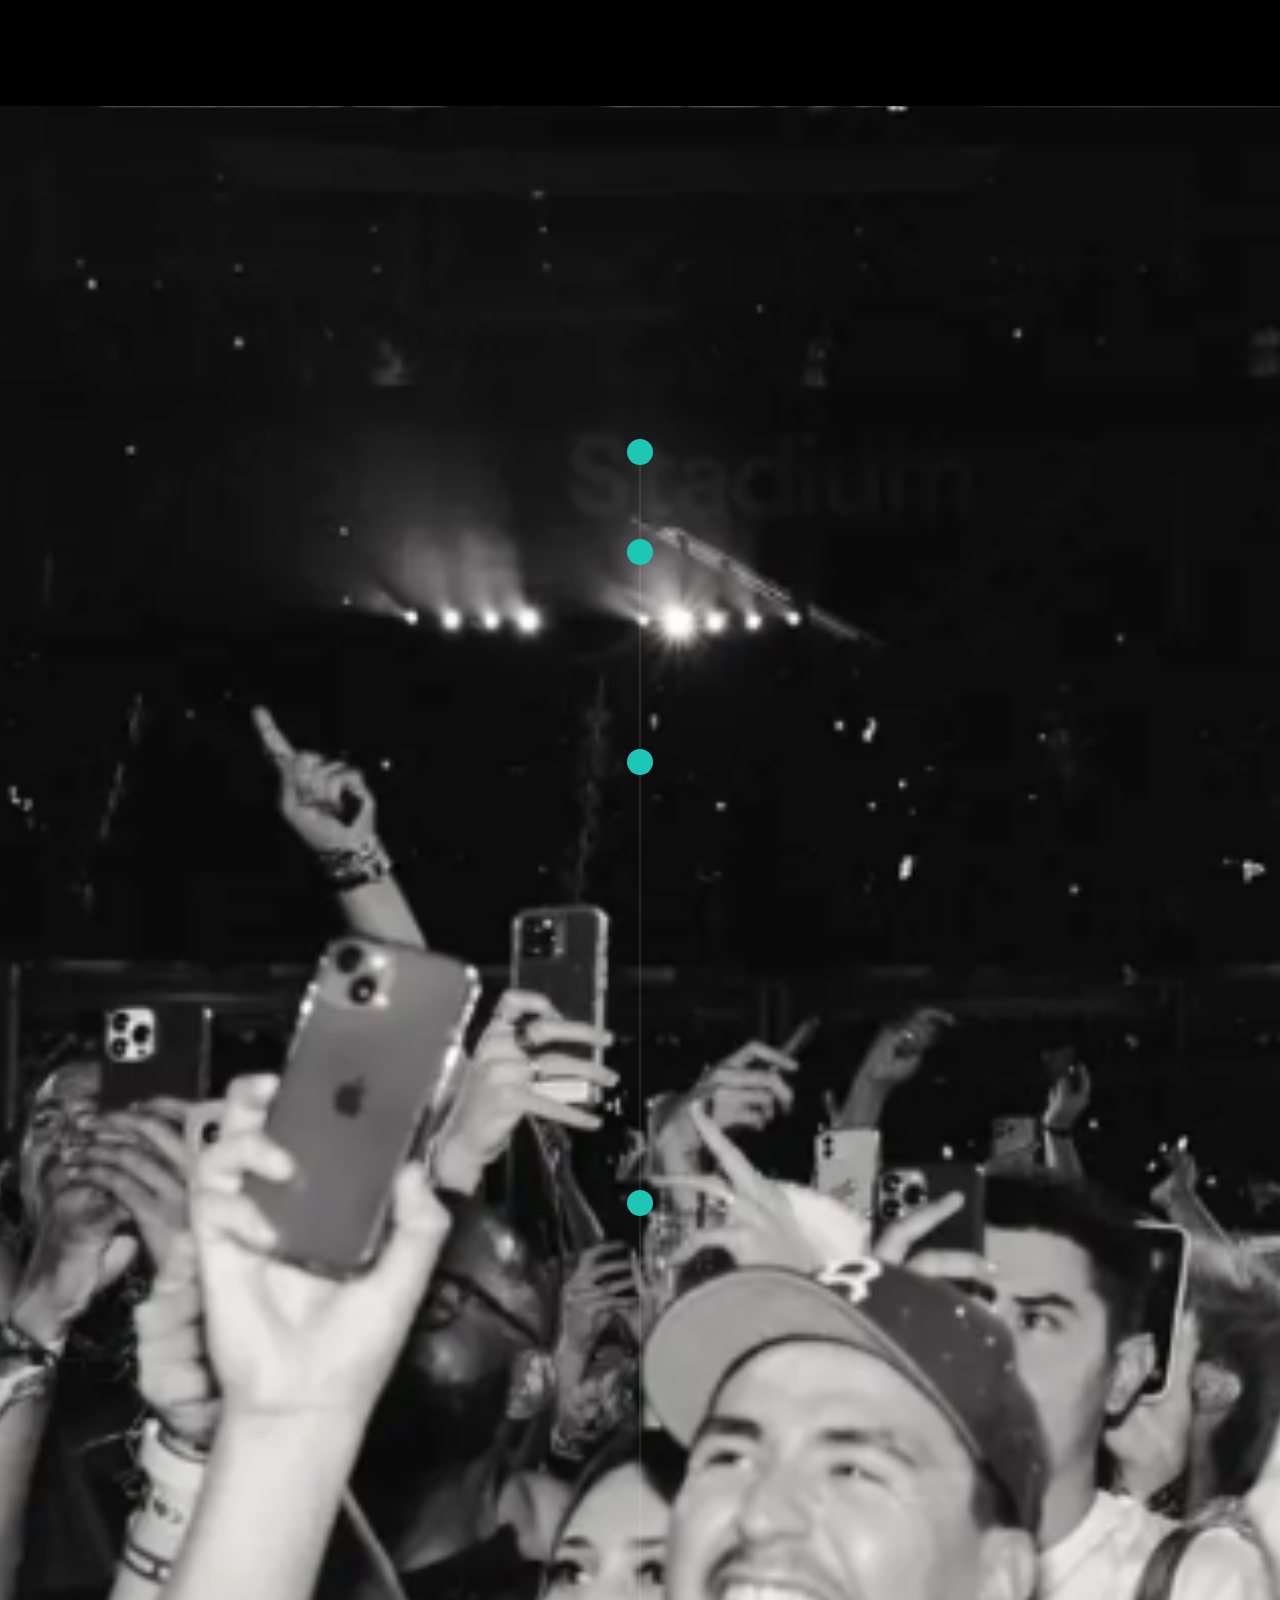
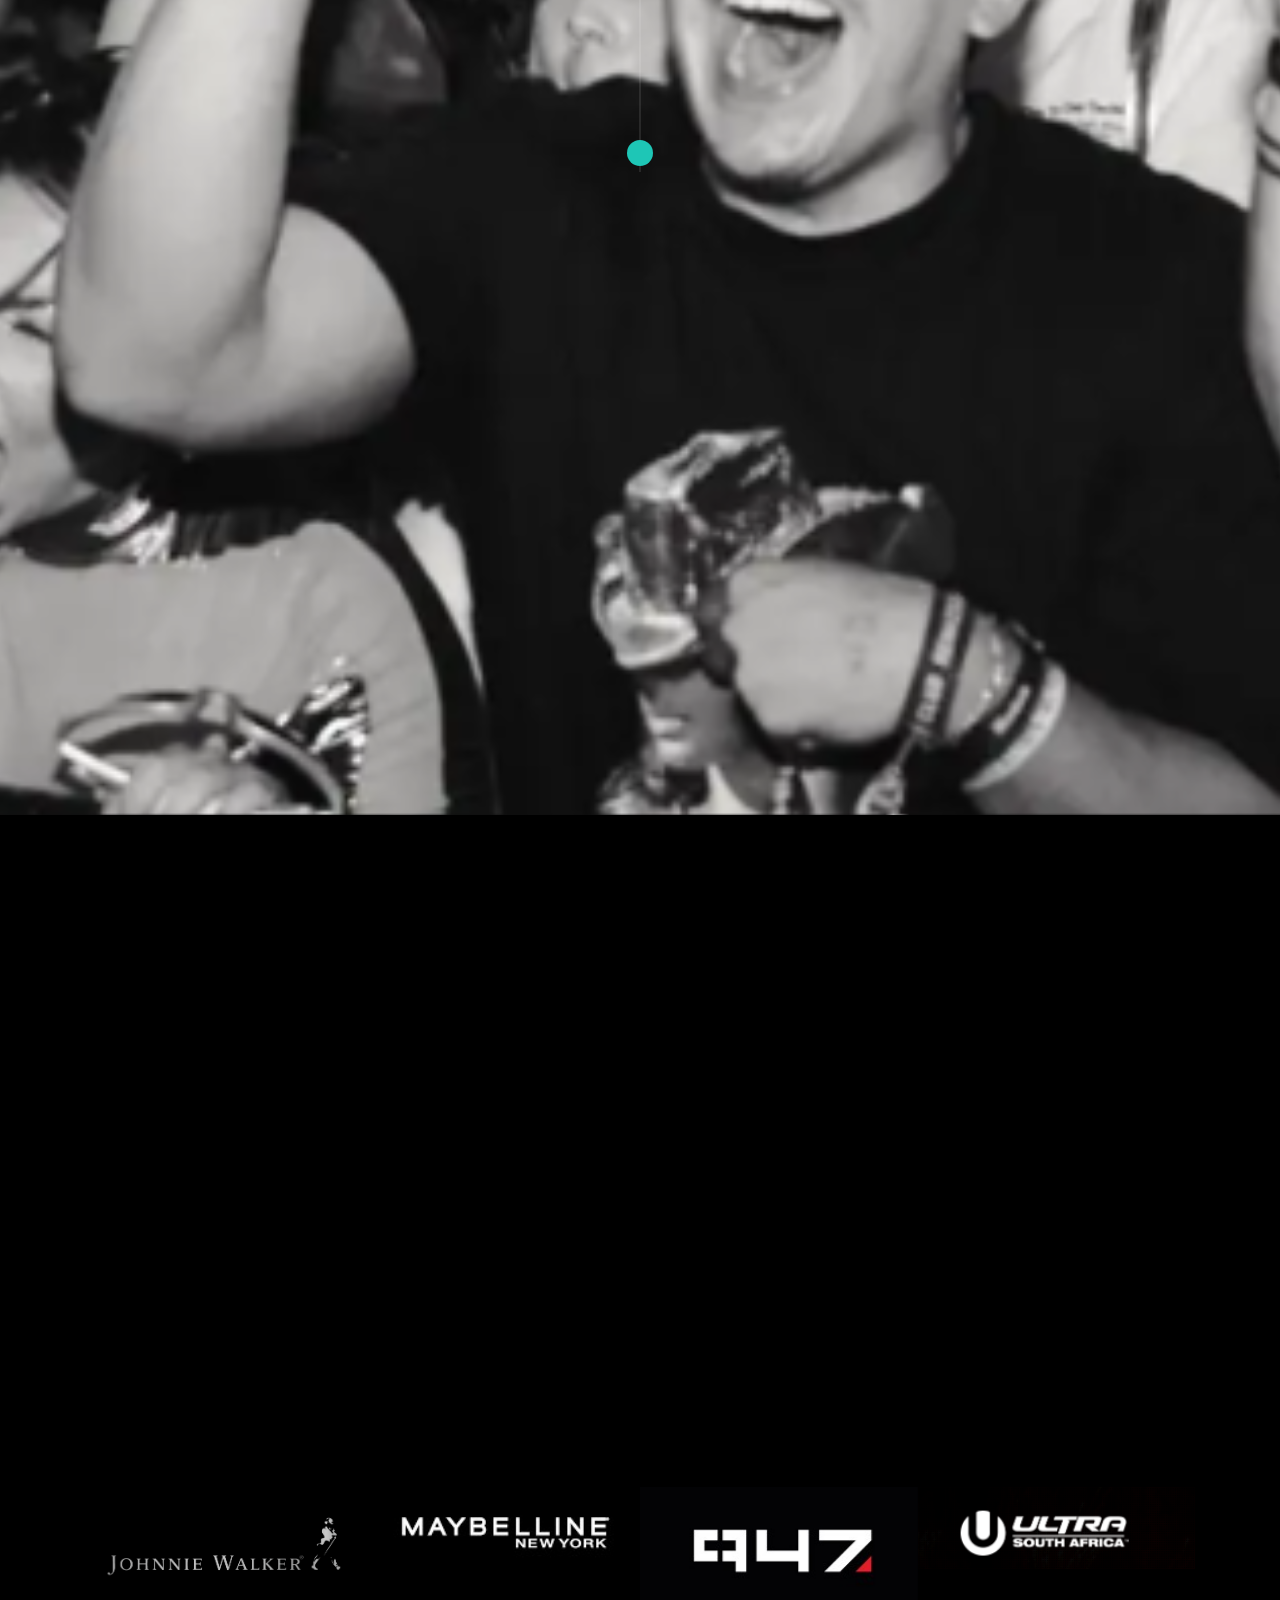
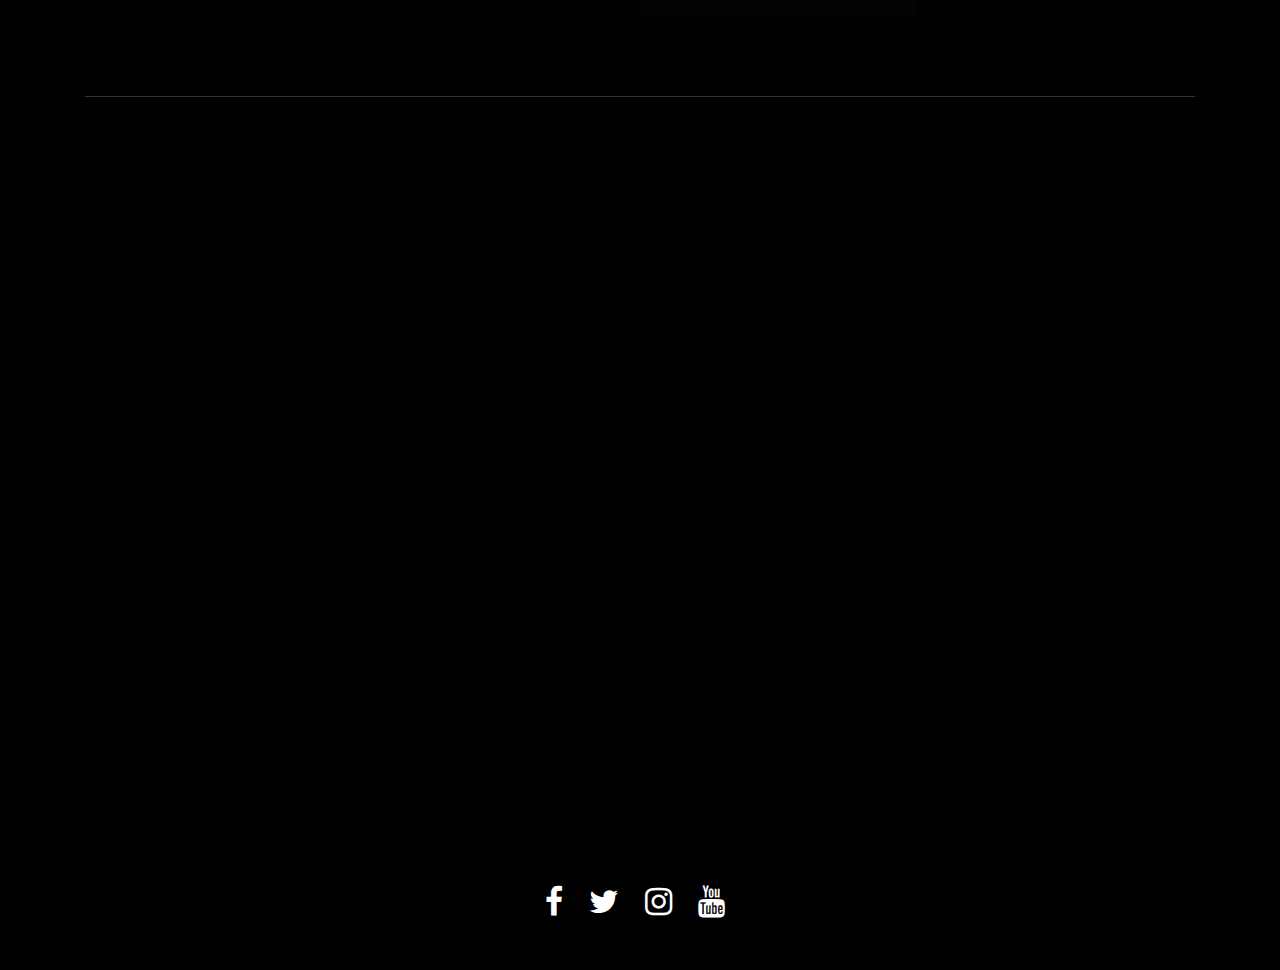
==== commit bc6c7948: "index" ====
--- a/index.html
+++ b/index.html
@@ -194,7 +194,7 @@
                   <div class="col-xl-3 col-lg-3 d-none d-lg-block">
                     <div class="search-login-container">
                 <input type="text" id="searchInput" placeholder="Search for events or artists">
-                  <button class="enterButton"
+                  <button id="enterButton"
                   onclick="search()">Search</button>
                     <div id="searchResults">
                     </div>
--- a/css/style.css
+++ b/css/style.css
@@ -5944,3 +5944,6 @@
   float: left;
   margin-right: 15px;
 }
+#enterButton {
+  border-radius: 5px;
+}
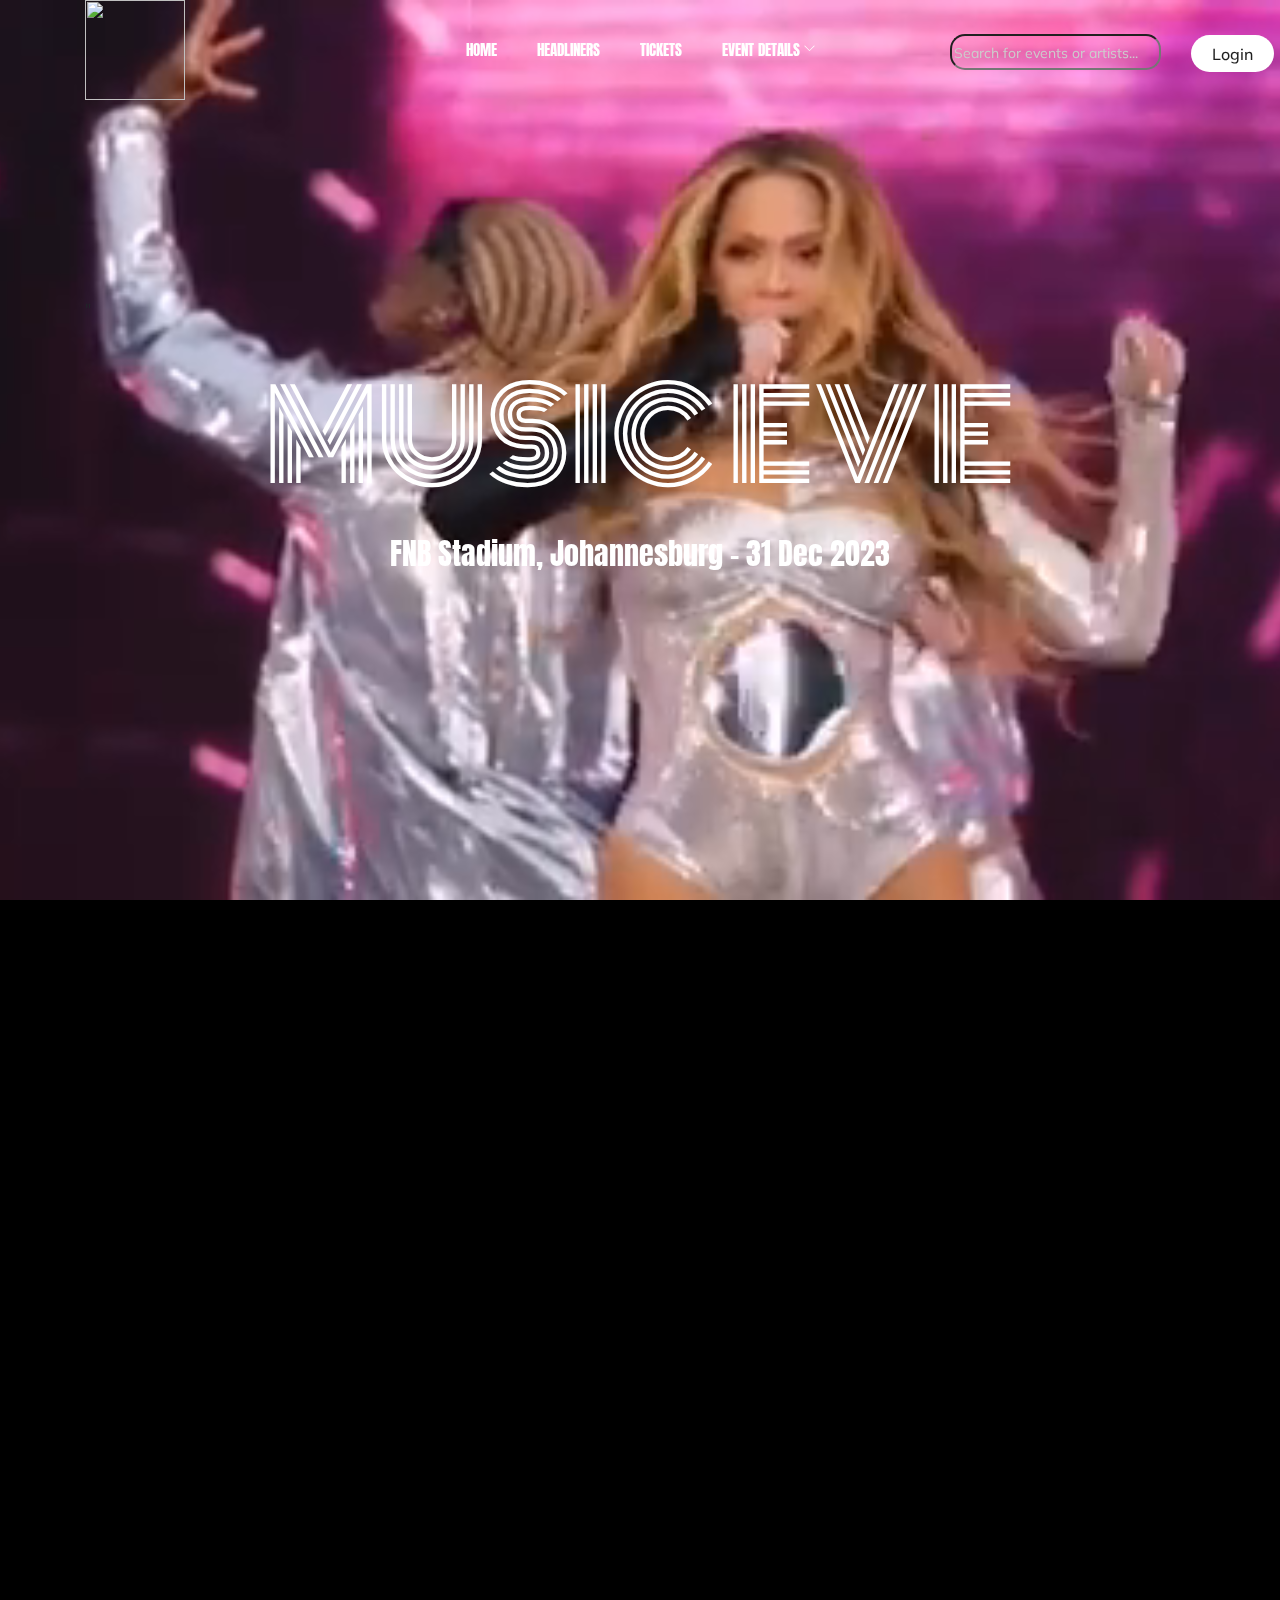
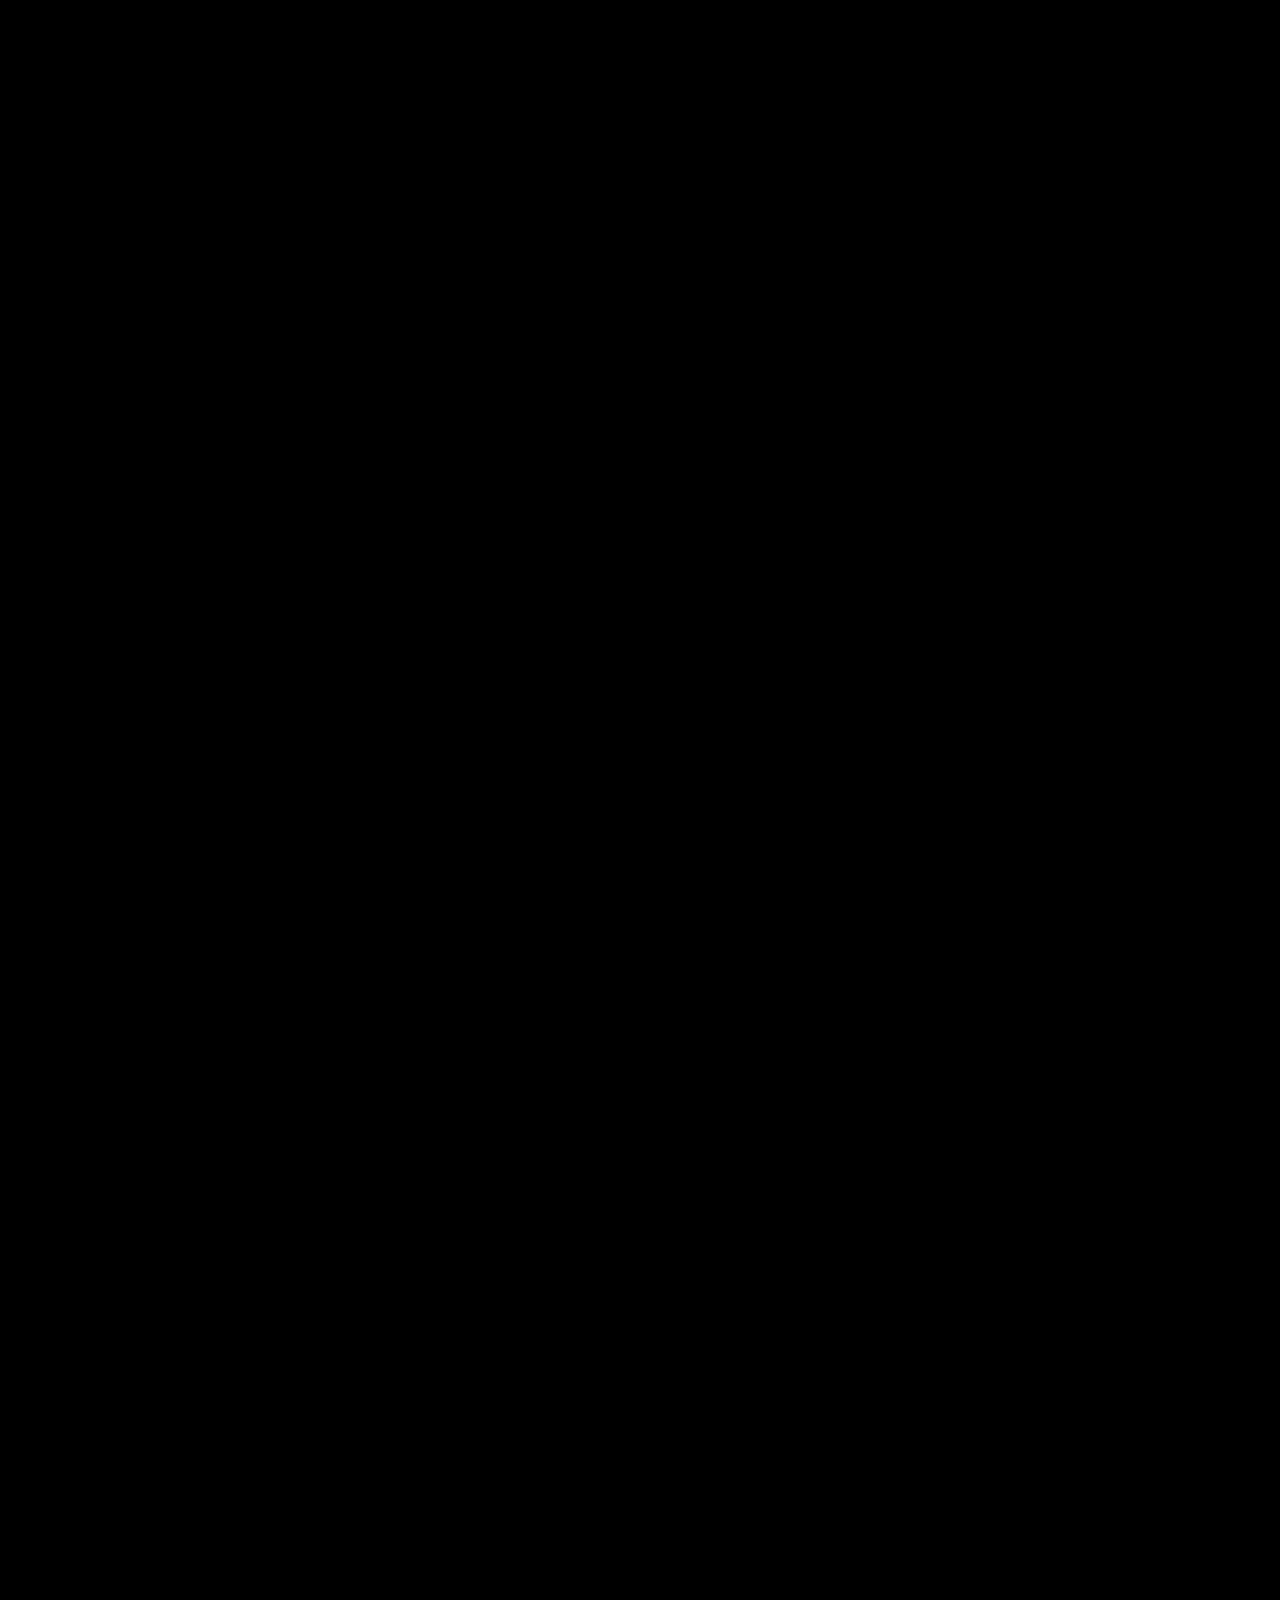
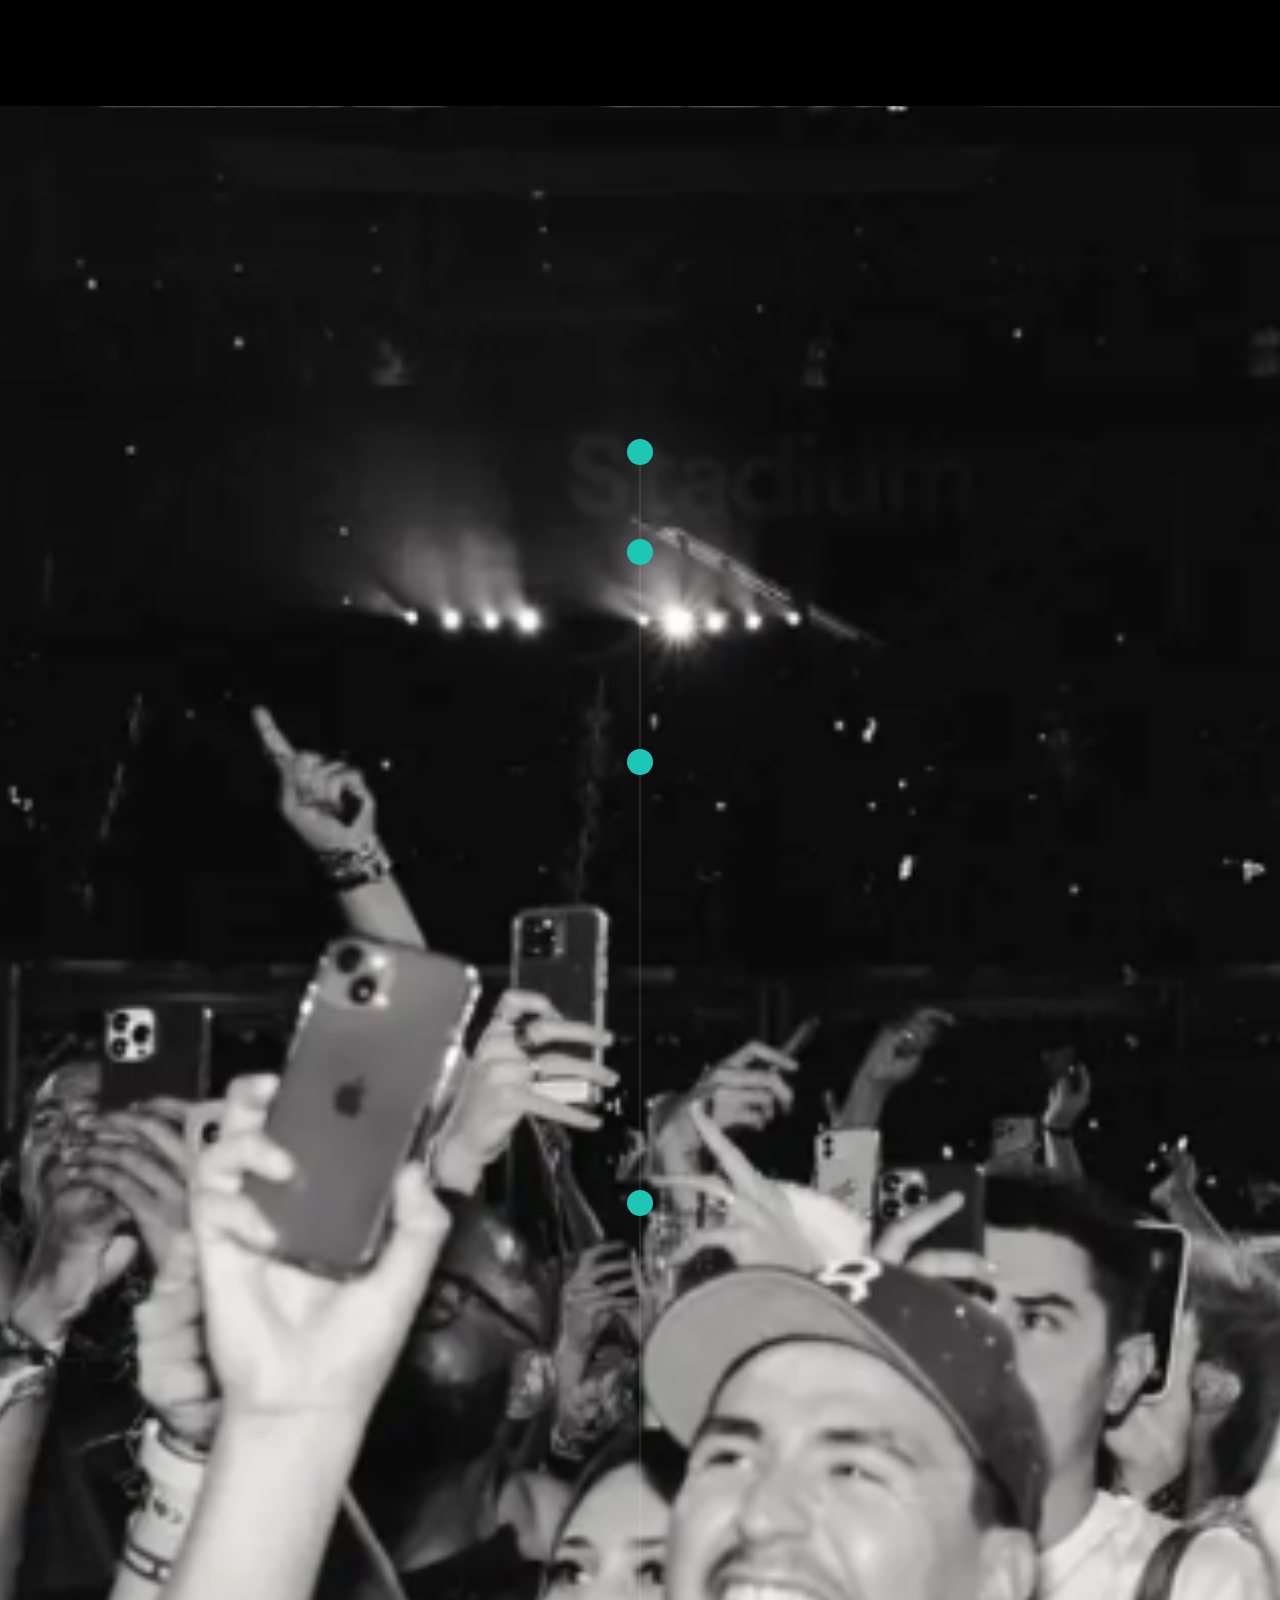
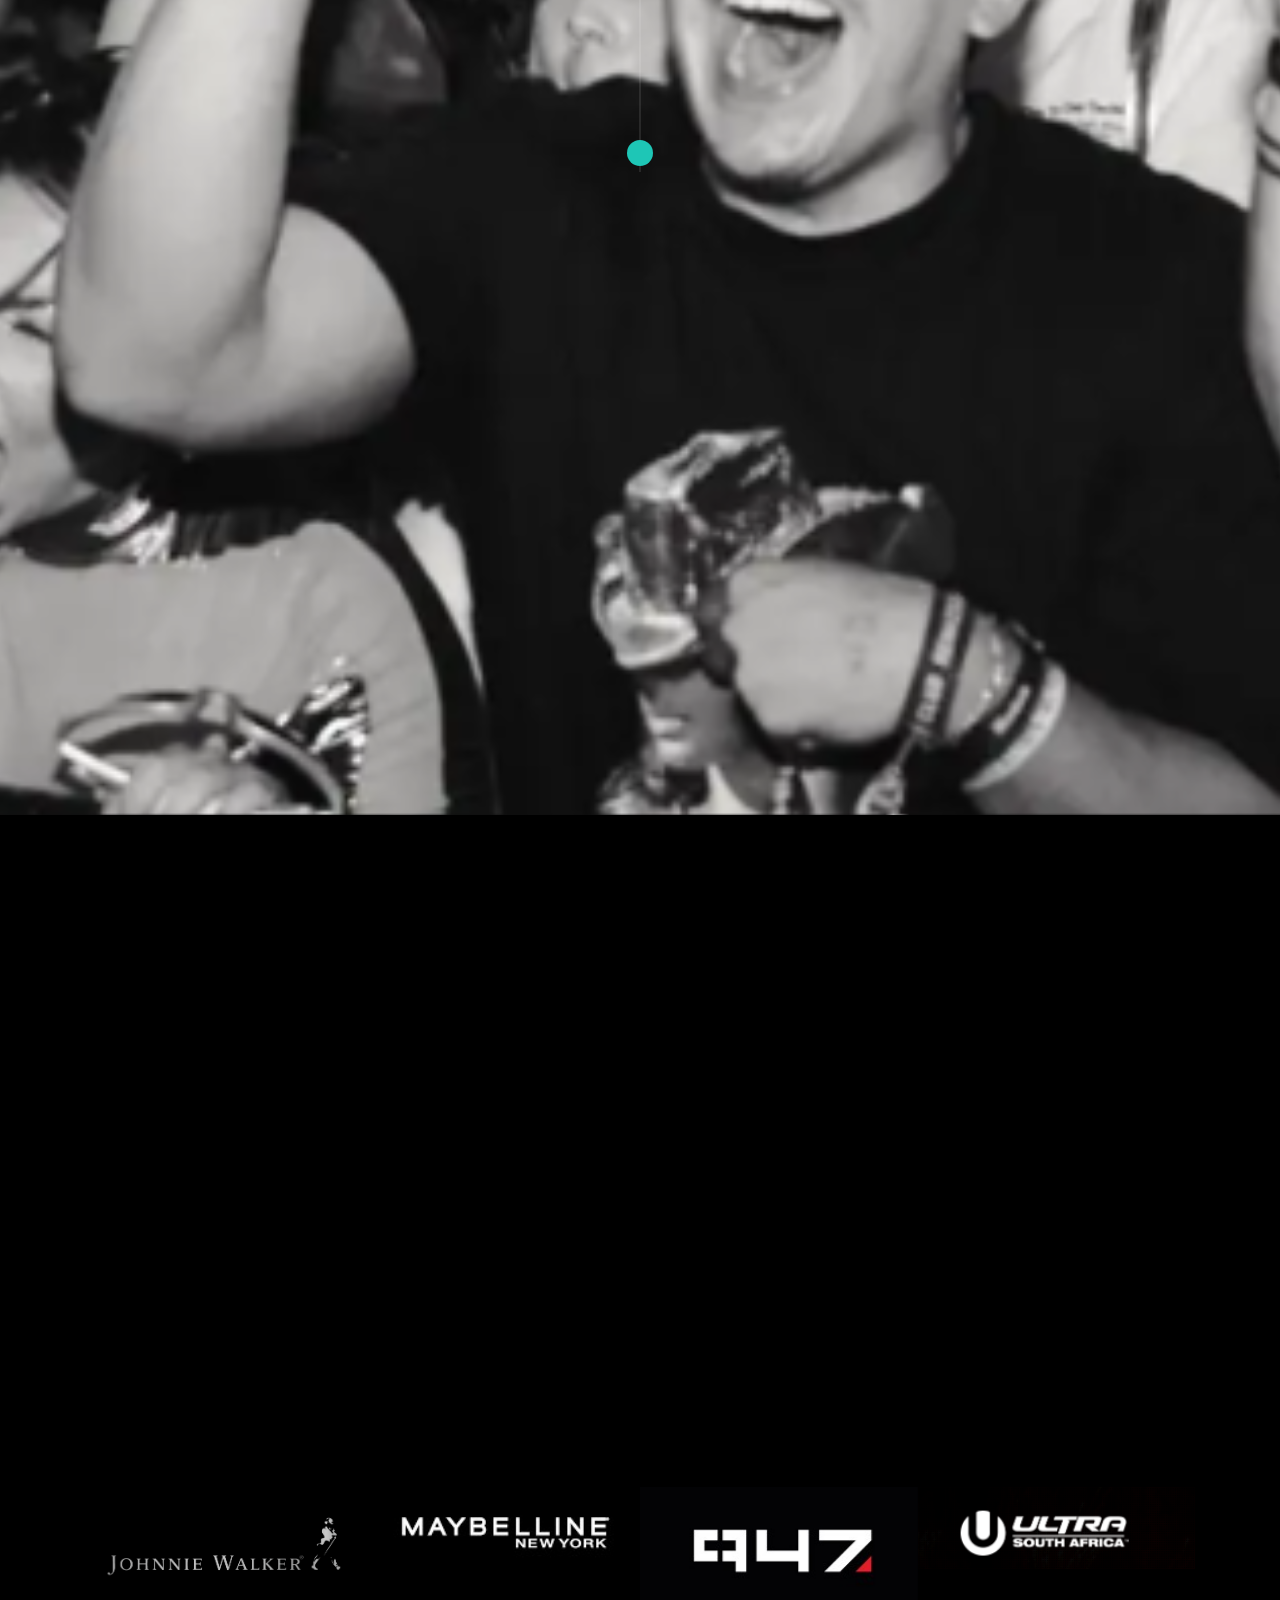
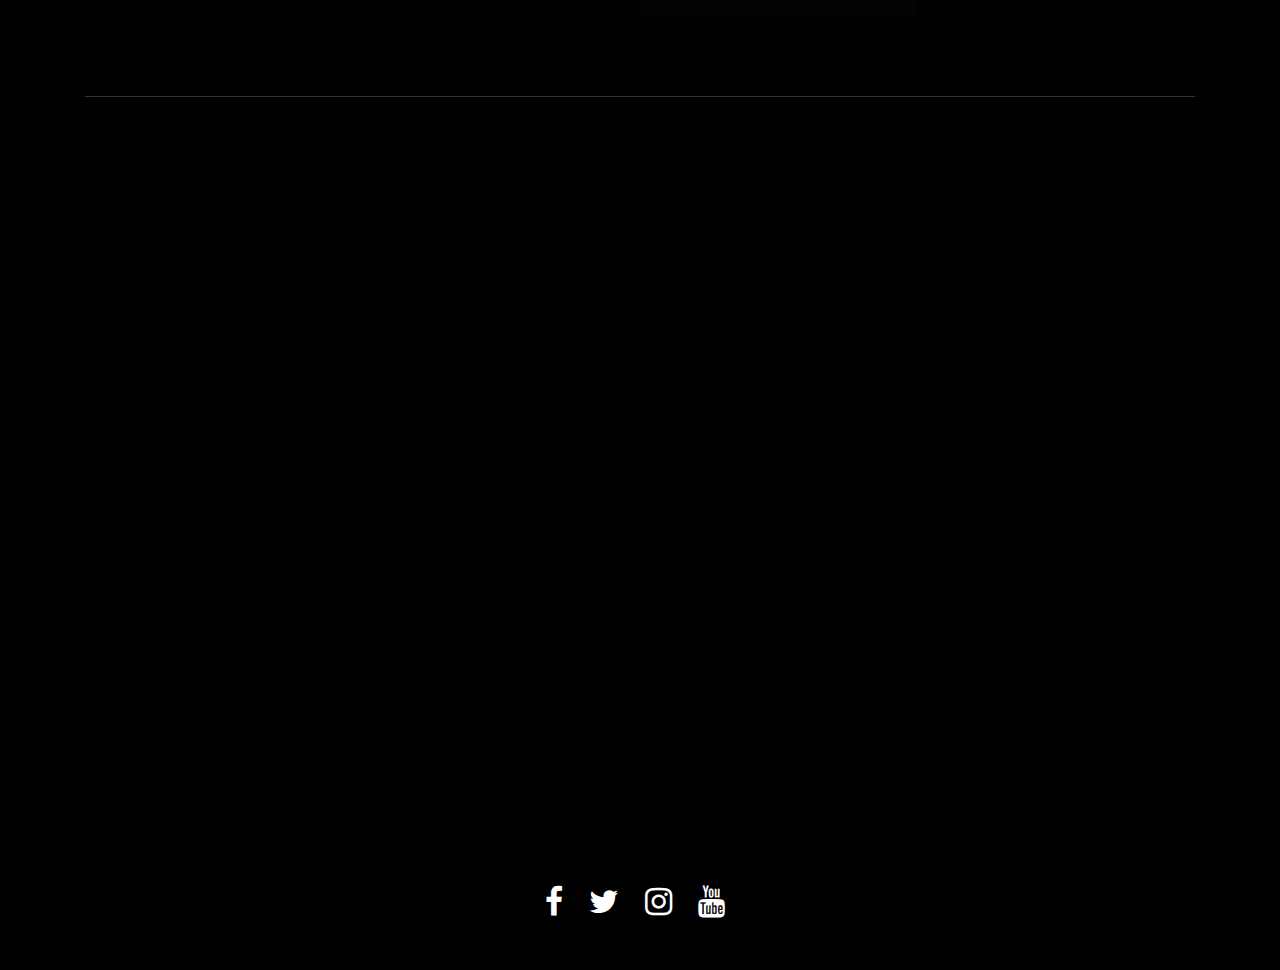
==== commit dd5ffeb0: "styling search container" ====
--- a/index.html
+++ b/index.html
@@ -11,10 +11,30 @@
     <link rel="shortcut icon" type="image/x-icon" href="img/favicon.png" />
     <!-- Place favicon.ico in the root directory -->
 
-    <!-- CSS here --><style>
+    <!-- CSS here -->
+    <style>
       * {
         margin: 0;
         padding: 0;
+      }
+      .search-container {
+        background-color: transparent; /* Transparent background */
+        padding: 10px; /* Add padding for spacing */
+      }
+
+      #searchResults {
+        position: absolute; /* Position the results absolutely */
+        top: 100%; /* Position it just below the search container */
+        left: 0;
+        width: 100%;
+        background-color: transparent; /* Transparent white background */
+        z-index: 1; /* Ensure it's above other content */
+        display: none; /* Initially hide the results */
+        padding: 10px; /* Add padding for spacing */
+      }
+
+      #searchResults.show {
+        display: block; /* Show the results when needed */
       }
 
       /* Default Design */
@@ -43,8 +63,7 @@
       }
 
       /* For Tablet View */
-      @media screen and (min-device-width: 768px)
-      and (max-device-width: 1024px) {
+      @media screen and (min-device-width: 768px) and (max-device-width: 1024px) {
         .gfg-div {
           width: 400px;
           height: 400px;
@@ -54,8 +73,7 @@
       }
 
       /* For Mobile Portrait View */
-      @media screen and (max-device-width: 480px)
-      and (orientation: portrait) {
+      @media screen and (max-device-width: 480px) and (orientation: portrait) {
         .gfg-div {
           width: 200px;
           height: 200px;
@@ -65,8 +83,7 @@
       }
 
       /* For Mobile Landscape View */
-      @media screen and (max-device-width: 640px)
-      and (orientation: landscape) {
+      @media screen and (max-device-width: 640px) and (orientation: landscape) {
         .gfg-div {
           width: 400px;
           height: 200px;
@@ -76,8 +93,7 @@
       }
 
       /* For Mobile Phones Portrait or Landscape View */
-      @media screen
-      and (max-device-width: 640px) {
+      @media screen and (max-device-width: 640px) {
         .gfg-div {
           width: 400px;
           height: 200px;
@@ -87,8 +103,7 @@
       }
 
       /* For iPhone 4 Portrait or Landscape View */
-      @media screen and (min-device-width: 320px)
-      and (-webkit-min-device-pixel-ratio: 2) {
+      @media screen and (min-device-width: 320px) and (-webkit-min-device-pixel-ratio: 2) {
         .gfg-div {
           width: 400px;
           height: 400px;
@@ -98,9 +113,7 @@
       }
 
       /* For iPhone 5 Portrait or Landscape View */
-      @media (device-height: 568px)
-      and (device-width: 320px)
-      and (-webkit-min-device-pixel-ratio: 2) {
+      @media (device-height: 568px) and (device-width: 320px) and (-webkit-min-device-pixel-ratio: 2) {
         .gfg-div {
           width: 400px;
           height: 400px;
@@ -110,9 +123,7 @@
       }
 
       /* For iPhone 6 and 6 plus Portrait or Landscape View */
-      @media (min-device-height: 667px)
-      and (min-device-width: 375px)
-      and (-webkit-min-device-pixel-ratio: 3) {
+      @media (min-device-height: 667px) and (min-device-width: 375px) and (-webkit-min-device-pixel-ratio: 3) {
         .gfg-div {
           width: 400px;
           height: 400px;
@@ -134,7 +145,6 @@
 
     <link rel="stylesheet" href="css/style.css" />
     <!-- <link rel="stylesheet" href="css/responsive.css"> -->
-
   </head>
 
   <body>
@@ -191,19 +201,25 @@
                   </div>
                 </div>
                 <div class="col-xl-3 col-lg-3 d-none d-lg-block">
-                  <div class="col-xl-3 col-lg-3 d-none d-lg-block">
-                    <div class="search-login-container">
-                <input type="text" id="searchInput" placeholder="Search for events or artists">
-                  <button id="enterButton"
-                  onclick="search()">Search</button>
-                    <div id="searchResults">
-                    </div>
+                  <div class="search-login-container">
+                    <form class="search-form">
+                      <div class="search-container">
+                        <input
+                          type="text"
+                          id="searchInput"
+                          placeholder="Search for events or artists..."
+                        />
+                      </div>
+                      <div id="searchResults"></div>
+                    </form>
                     <div class="buy_tkt">
                       <div class="book_btn d-none d-lg-block">
                         <a href="login.html">Login</a>
-                    </div>
-                  </div>
-                </div>
+                      </div>
+                    </div>
+                  </div>
+                </div>
+
                 <div class="col-12">
                   <div class="mobile_menu d-block d-lg-none"></div>
                 </div>
@@ -841,7 +857,6 @@
     <script src="js/jquery.magnific-popup.min.js"></script>
     <script src="js/tilt.jquery.js"></script>
     <script src="js/plugins.js"></script>
-    
 
     <!--contact js-->
     <script src="js/contact.js"></script>
@@ -851,37 +866,49 @@
     <script src="js/mail-script.js"></script>
 
     <script src="js/main.js"></script>
-    
+
     <script>
-  // Add event listener to the form
-  document.getElementById("search").onsubmit = function(event) {
-    event.preventDefault(); // Prevent form submission
-
-    search(); // Call the search function
-  };
-      
-  function search() {
-  var searchInput = document.getElementById("searchInput").value;
-  var searchResults = document.getElementById("searchResults");
-
-  // Perform search logic here, matching keywords or artist names with upcoming events
-
-  var results = [
-    { title: "MusicEvent", artist: "Beyonce" },
-    { title: "MusicEvent", artist: "Burna Boy" },
-    { title: "MusicEvent", artist: "SZA" }
-  ];
-
-  // Display search results
-  searchResults.innerHTML = "";
-  for (var i = 0; i < results.length; i++) {
-    var result = results[i];
-    var resultElement = document.createElement("div");
-    resultElement.innerHTML = "<h3>" + result.title + "</h3><p>Artist: " + result.artist + "</p>";
-    searchResults.appendChild(resultElement);
-  }
+      var searchInput = document.getElementById("searchInput");
+      var searchResults = document.getElementById("searchResults");
+
+      // Add event listener to the input field for keydown event
+      searchInput.addEventListener("keydown", function (event) {
+        if (event.keyCode === 13) {
+          event.preventDefault(); // Prevent form submission
+          search(); // Call the search function when Enter key is pressed
+        }
+      });
+
+      function search() {
+        var searchText = searchInput.value.trim();
+
+        // Perform search logic here, matching keywords or artist names with upcoming events
+        var results = [
+          { title: "MusicEvent", artist: "Beyonce" },
+          { title: "MusicEvent", artist: "Burna Boy" },
+          { title: "MusicEvent", artist: "SZA" },
+        ];
+
+        // Display search results
+        searchResults.innerHTML = "";
+
+        if (searchText) {
+          for (var i = 0; i < results.length; i++) {
+            var result = results[i];
+            var resultElement = document.createElement("div");
+            resultElement.innerHTML =
+              "<h3>" +
+              result.title +
+              "</h3><p>Artist: " +
+              result.artist +
+              "</p>";
+            searchResults.appendChild(resultElement);
           }
-        
+          searchResults.classList.add("show"); // Show the results container
+        } else {
+          searchResults.classList.remove("show"); // Hide the results container if the input is empty
+        }
+      }
     </script>
   </body>
 </html>
--- a/css/style.css
+++ b/css/style.css
@@ -5929,7 +5929,7 @@
 }
 .book_btn {
   background: #fff;
-  margin-top: 5px;
+  margin-top: 6px;
   font-family: "Anton", sans-serif;
   padding: 5px 20px;
   font-size: 16px;
@@ -5942,8 +5942,10 @@
 #searchInput {
   border-radius: 15px;
   float: left;
-  margin-right: 15px;
-}
-#enterButton {
-  border-radius: 5px;
-}
+  margin-top: -7px;
+  margin-right: 10px;
+  background: transparent;
+  border: 1 solid currentColor;
+  padding: 4px 2px;
+  color: inherit;
+}
